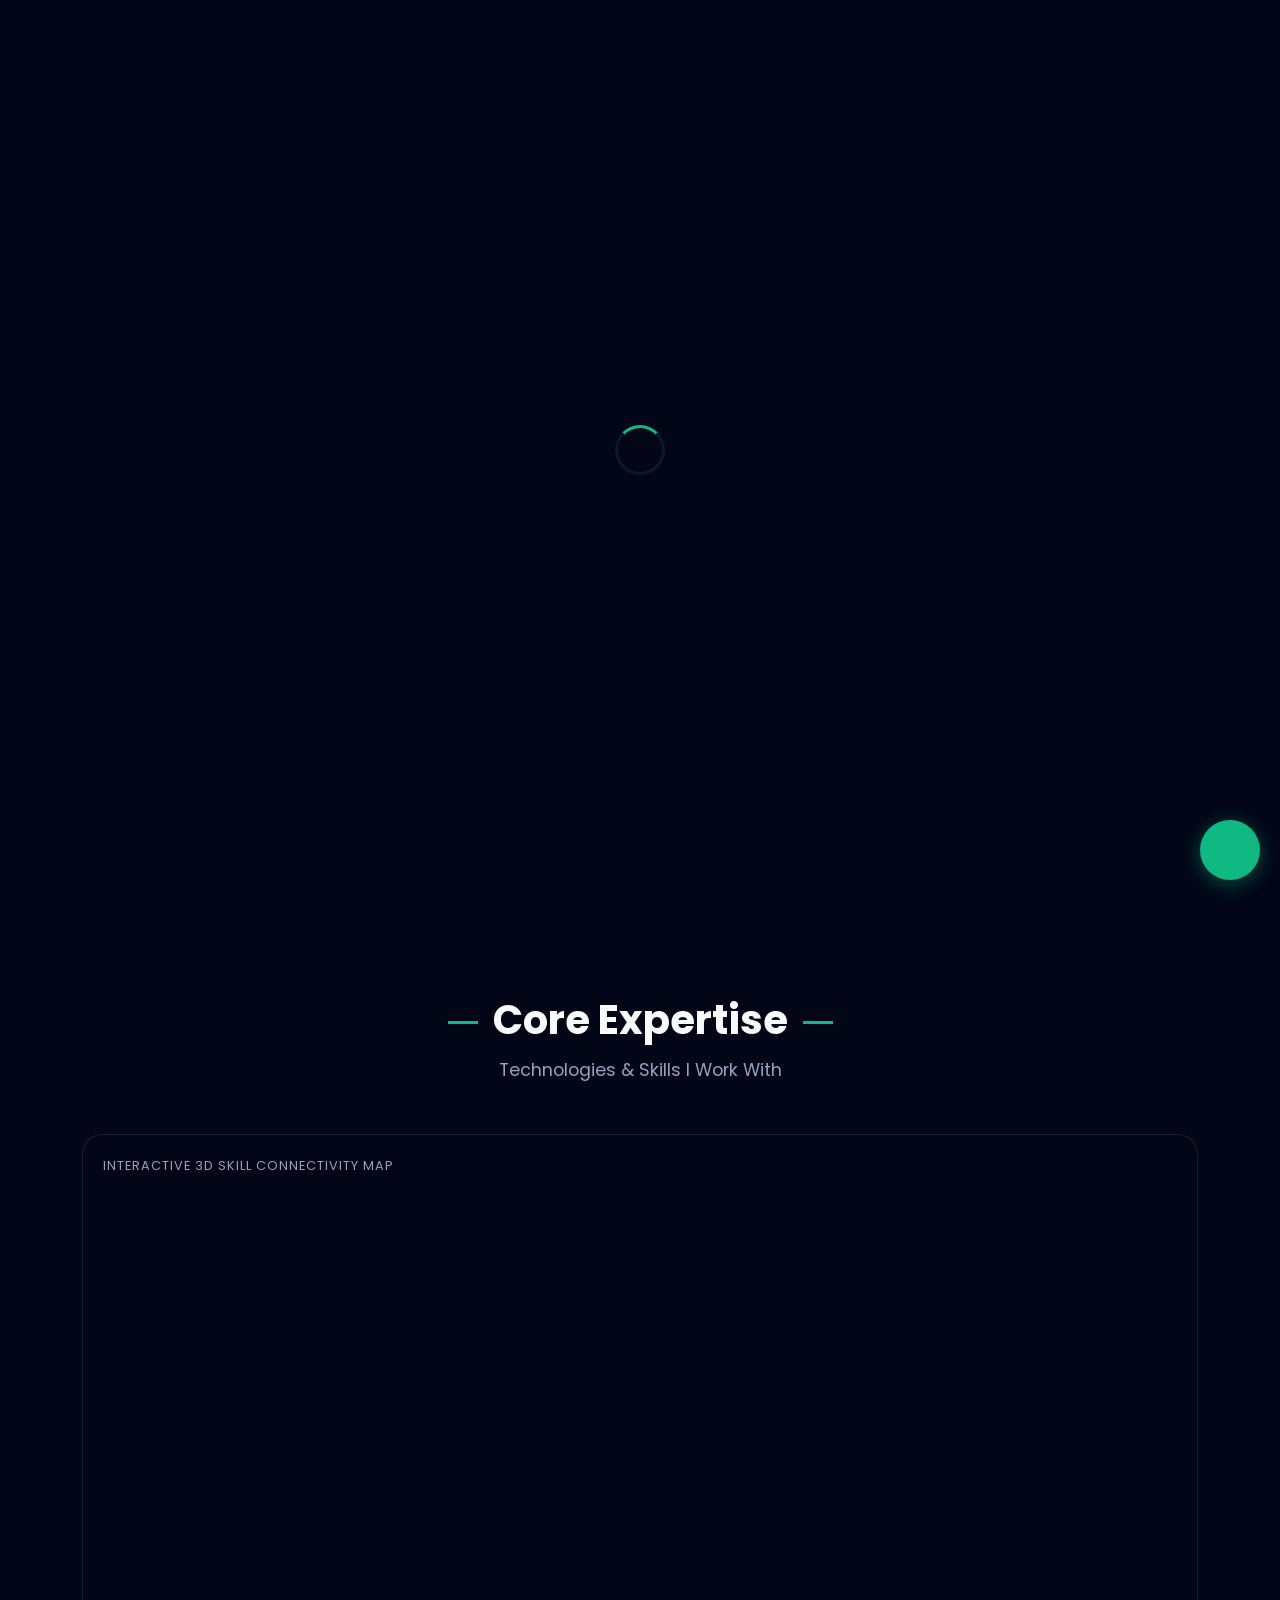
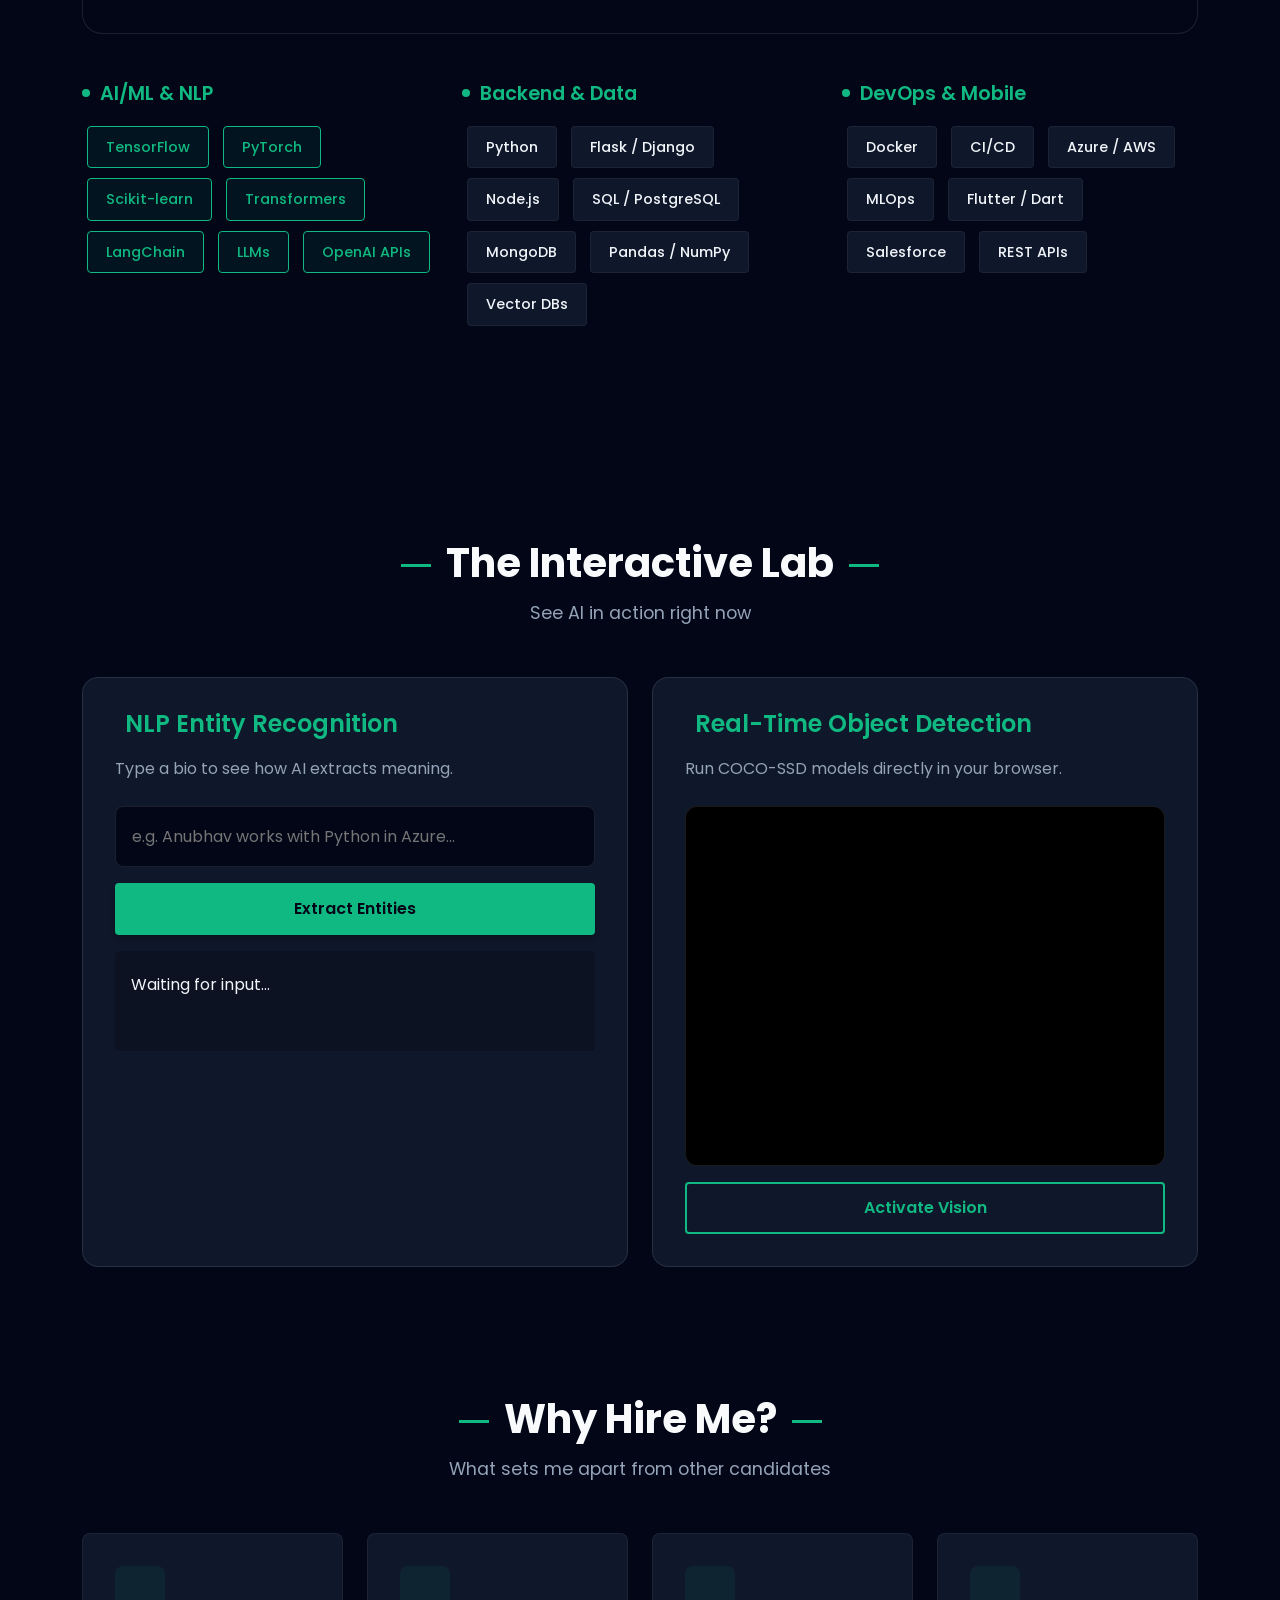
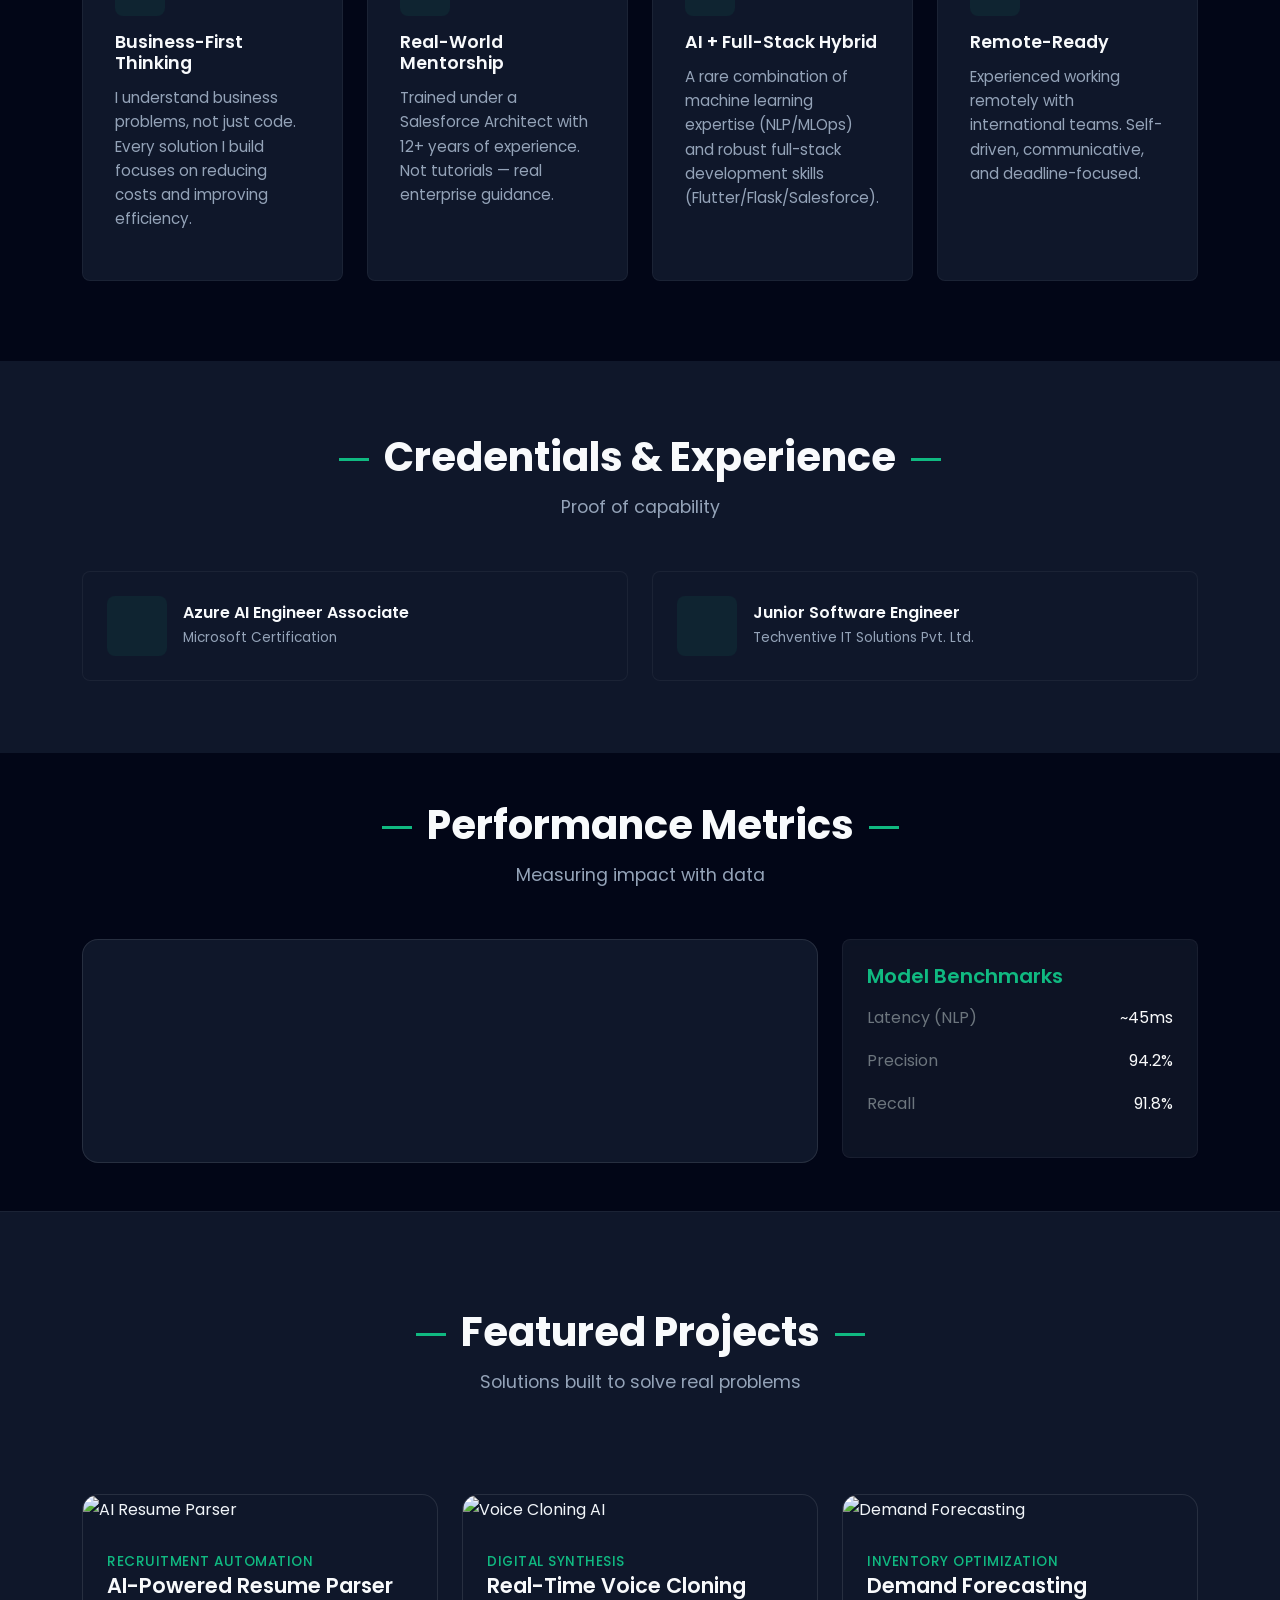
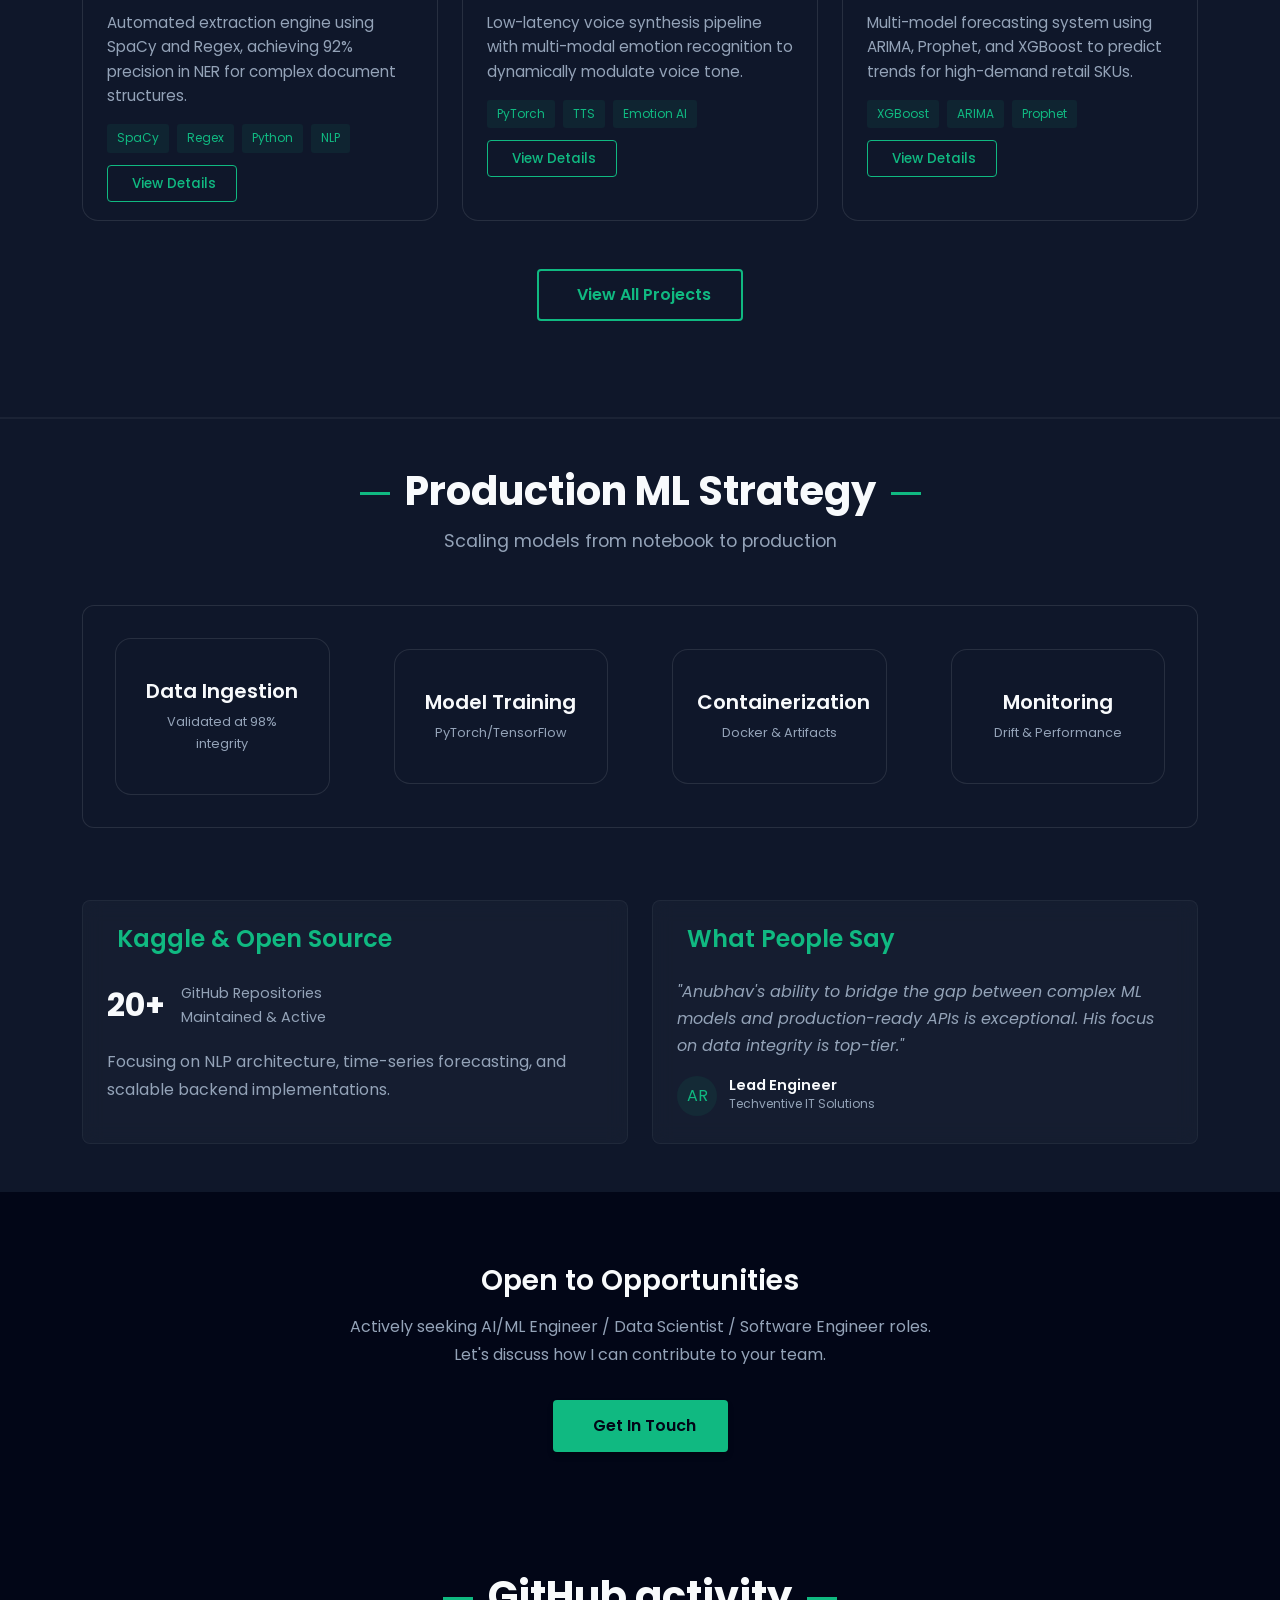
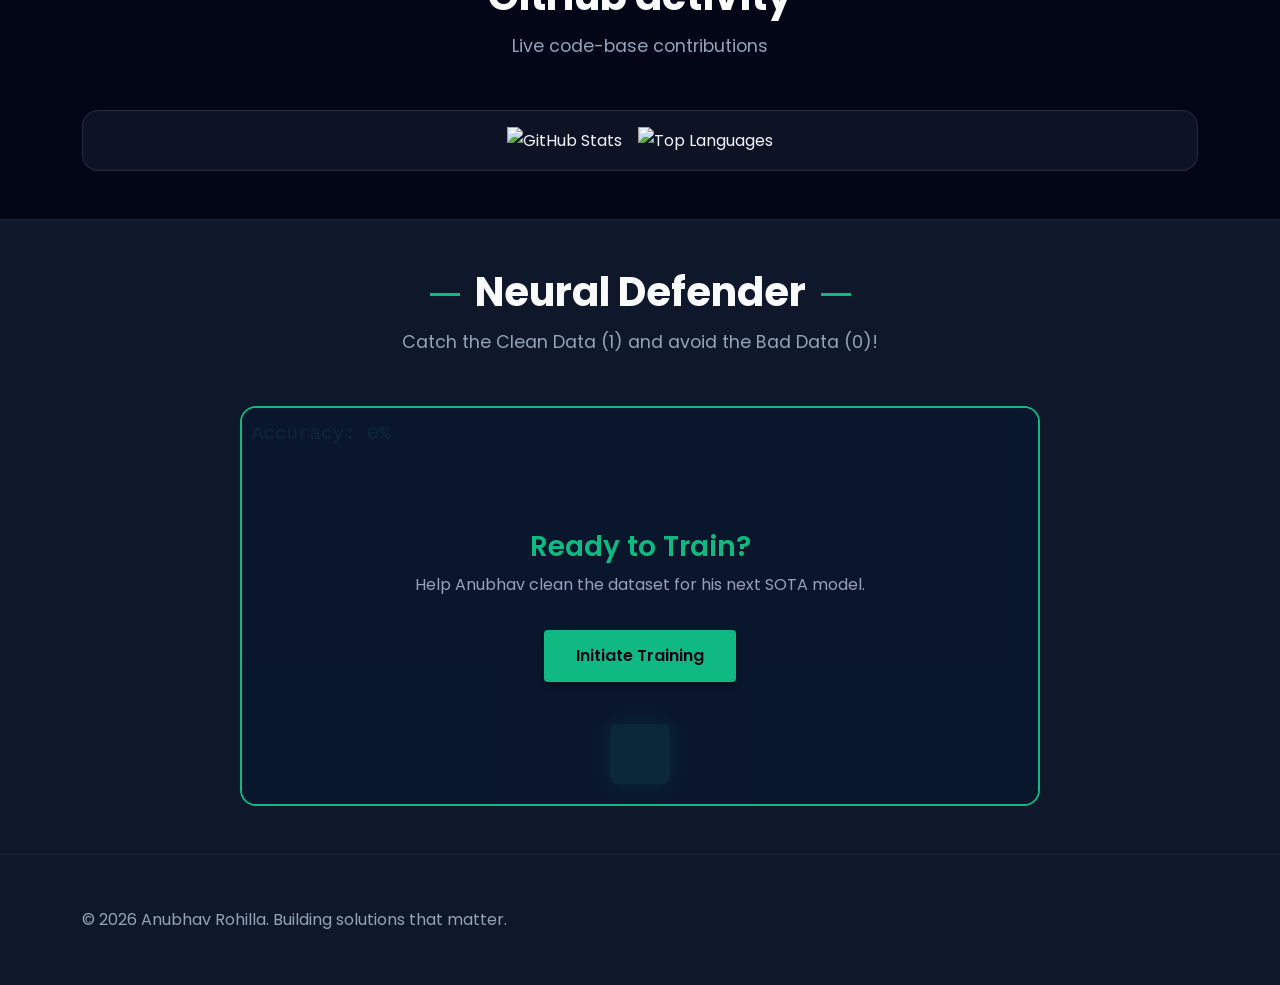
==== index.html @ 101f80b8 "Web updated" ====
<!DOCTYPE html>
<html lang="en">

<head>
    <!-- Google tag (gtag.js) -->
    <script async src="https://www.googletagmanager.com/gtag/js?id=G-VBQXHP5R5K"></script>
    <script>
        window.dataLayer = window.dataLayer || [];
        function gtag() { dataLayer.push(arguments); }
        gtag('js', new Date());
        gtag('config', 'G-VBQXHP5R5K');
    </script>
    <meta charset="UTF-8">
    <meta name="viewport" content="width=device-width, initial-scale=1.0">
    <title>Anubhav Rohilla | AI/ML Engineer | Data Scientist | Software Engineer</title>
    <meta name="description"
        content="Anubhav Rohilla - AI/ML Engineer with strong full-stack expertise across machine learning production (NLP/MLOps), Flutter mobile development, and Salesforce CRM integration.">
    <link rel="canonical" href="https://anubhav-rohilla.github.io/index.html" />
    <link href="https://cdn.jsdelivr.net/npm/bootstrap@5.3.0/dist/css/bootstrap.min.css" rel="stylesheet">
    <link href="https://fonts.googleapis.com/css2?family=Poppins:wght@300;400;500;600;700;800&display=swap"
        rel="stylesheet">
    <link href="https://unpkg.com/aos@2.3.1/dist/aos.css" rel="stylesheet">
    <link href="assets/css/style.css" rel="stylesheet">
    <link href="assets/css/extra.css" rel="stylesheet">
    <link href="assets/css/chatbot.css" rel="stylesheet">
    <!-- Advanced Feature Libraries -->
    <script src="https://cdn.jsdelivr.net/npm/@tensorflow/tfjs"></script>
    <script src="https://cdn.jsdelivr.net/npm/@tensorflow-models/coco-ssd"></script>
    <script src="https://cdnjs.cloudflare.com/ajax/libs/three.js/r128/three.min.js"></script>
    <script src="https://cdn.jsdelivr.net/npm/chart.js"></script>
    <script src="https://cdn.jsdelivr.net/npm/feather-icons/dist/feather.min.js"></script>
</head>

<body>
    <!-- Loading Screen -->
    <div class="loading-overlay" id="loadingOverlay">
        <div class="loader"></div>
    </div>

    <!-- Navigation -->
    <nav class="navbar navbar-expand-lg fixed-top" id="navbar">
        <div class="container">
            <a class="navbar-brand" href="#" data-aos="fade-right">Anubhav Rohilla</a>
            <button class="navbar-toggler border-0" type="button" data-bs-toggle="collapse" data-bs-target="#navbarNav">
                <i data-feather="menu" style="color: #64ffda;"></i>
            </button>
            <div class="collapse navbar-collapse" id="navbarNav">
                <ul class="navbar-nav ms-auto" data-aos="fade-left">
                    <li class="nav-item"><a class="nav-link active" href="index.html">Home</a></li>
                    <li class="nav-item"><a class="nav-link" href="about.html">About</a></li>
                    <li class="nav-item"><a class="nav-link" href="projects.html">Projects</a></li>
                    <li class="nav-item"><a class="nav-link" href="resume.html">Resume</a></li>
                    <li class="nav-item"><a class="nav-link" href="contact.html">Contact</a></li>
                    <li class="nav-item">
                        <button id="theme-toggle" class="theme-toggle" title="Toggle Light/Dark Mode">
                            <i data-feather="sun"></i>
                        </button>
                    </li>
                </ul>
            </div>
        </div>
    </nav>

    <!-- Hero Section -->
    <section class="hero">
        <div class="container hero-content">
            <div class="row align-items-center">
                <div class="col-lg-7 order-2 order-lg-1" data-aos="fade-right" data-aos-duration="800">
                    <span class="hero-tagline">AI/ML Engineer | Data Scientist | Software Engineer</span>

                    <h1 class="hero-title">
                        Building <span class="highlight">Artificial Intelligence</span><br>
                        & Intelligent Systems
                    </h1>

                    <div class="typewriter-container">
                        <div class="typewriter" id="typewriter"></div>
                    </div>

                    <p class="hero-subtitle">
                        I build scalable, production-ready AI solutions and robust backend APIs, bridging the gap
                        between machine learning models and real-world applications.
                    </p>

                    <div class="hero-credibility">
                        <i data-feather="award" style="width: 16px; height: 16px; margin-right: 8px;"></i>
                        AI/ML Engineer @ <strong>Techventive IT Solutions</strong>
                    </div>

                    <div class="d-flex flex-column flex-sm-row gap-3">
                        <a href="projects.html" class="btn btn-cyber">
                            <i data-feather="folder" class="me-2" style="width: 18px; height: 18px;"></i>View Projects
                        </a>
                        <a href="resume.html" class="btn btn-outline-cyber">
                            <i data-feather="download" class="me-2" style="width: 18px; height: 18px;"></i>Download
                            Resume
                        </a>
                    </div>
                </div>

                <div class="col-lg-5 order-1 order-lg-2 text-center mb-5 mb-lg-0" data-aos="fade-left"
                    data-aos-duration="800" data-aos-delay="100">
                    <div class="profile-container"
                        style="display: flex; align-items: center; justify-content: center; min-height: 300px;">
                        <div class="profile-glow"></div>
                        <i data-feather="cpu"
                            style="width: 120px; height: 120px; color: var(--accent); position: relative; z-index: 2;"></i>
                    </div>
                </div>
            </div>
        </div>

        <div class="scroll-indicator" data-aos="fade-up" data-aos-delay="1000">
            <span class="scroll-text">Scroll</span>
            <i data-feather="chevron-down"></i>
        </div>
    </section>

    <!-- Skills Section -->
    <section class="py-5 position-relative" style="background: var(--primary);">
        <div class="container py-5">
            <h2 class="section-title" data-aos="fade-up">Core Expertise</h2>
            <p class="section-subtitle" data-aos="fade-up" data-aos-delay="100">Technologies & Skills I Work With</p>

            <div id="skills-graph-container" class="skills-graph-container" data-aos="zoom-in">
                <!-- 3D Graph will render here -->
                <div class="graph-overlay">
                    <span>Interactive 3D Skill Connectivity Map</span>
                </div>
            </div>

            <div class="row" data-aos="fade-up" data-aos-delay="200">
                <!-- AI/ML & NLP - FIRST -->
                <div class="col-lg-4 mb-4">
                    <div class="skills-category">
                        <h4 class="skills-category-title">AI/ML & NLP</h4>
                        <div>
                            <span class="skill-tag primary">TensorFlow</span>
                            <span class="skill-tag primary">PyTorch</span>
                            <span class="skill-tag primary">Scikit-learn</span>
                            <span class="skill-tag primary">Transformers</span>
                            <span class="skill-tag primary">LangChain</span>
                            <span class="skill-tag primary">LLMs</span>
                            <span class="skill-tag primary">OpenAI APIs</span>
                        </div>
                    </div>
                </div>

                <!-- Programming & Backend - SECOND -->
                <div class="col-lg-4 mb-4">
                    <div class="skills-category">
                        <h4 class="skills-category-title">Backend & Data</h4>
                        <div>
                            <span class="skill-tag">Python</span>
                            <span class="skill-tag">Flask / Django</span>
                            <span class="skill-tag">Node.js</span>
                            <span class="skill-tag">SQL / PostgreSQL</span>
                            <span class="skill-tag">MongoDB</span>
                            <span class="skill-tag">Pandas / NumPy</span>
                            <span class="skill-tag">Vector DBs</span>
                        </div>
                    </div>
                </div>

                <!-- DevOps & Mobile - THIRD -->
                <div class="col-lg-4 mb-4">
                    <div class="skills-category">
                        <h4 class="skills-category-title">DevOps & Mobile</h4>
                        <div>
                            <span class="skill-tag">Docker</span>
                            <span class="skill-tag">CI/CD</span>
                            <span class="skill-tag">Azure / AWS</span>
                            <span class="skill-tag">MLOps</span>
                            <span class="skill-tag">Flutter / Dart</span>
                            <span class="skill-tag">Salesforce</span>
                            <span class="skill-tag">REST APIs</span>
                        </div>
                    </div>
                </div>
            </div>
        </div>
    </section>

    <!-- Interactive AI Lab Demo Section -->
    <section class="py-5" style="background: var(--primary);">
        <div class="container">
            <h2 class="section-title" data-aos="fade-up">The Interactive Lab</h2>
            <p class="section-subtitle" data-aos="fade-up" data-aos-delay="100">See AI in action right now</p>

            <div class="row g-4 justify-content-center">
                <!-- NLP Demo -->
                <div class="col-lg-6" data-aos="fade-right">
                    <div class="lab-card h-100">
                        <h4 style="color: var(--accent); margin-bottom: 1rem;"><i data-feather="message-square"
                                style="margin-right: 10px;"></i>NLP Entity Recognition</h4>
                        <p style="color: var(--text-secondary); margin-bottom: 1.5rem;">
                            Type a bio to see how AI extracts meaning.
                        </p>
                        <input type="text" id="ner-input" class="ner-demo-input"
                            placeholder="e.g. Anubhav works with Python in Azure...">
                        <button id="ner-btn" class="btn btn-cyber w-100 mb-3">Extract Entities</button>
                        <div id="ner-result" class="ner-result">Waiting for input...</div>
                    </div>
                </div>

                <!-- Vision Demo -->
                <div class="col-lg-6" data-aos="fade-left">
                    <div class="lab-card h-100">
                        <h4 style="color: var(--accent); margin-bottom: 1rem;"><i data-feather="eye"
                                style="margin-right: 10px;"></i>Real-Time Object Detection</h4>
                        <p style="color: var(--text-secondary); margin-bottom: 1.5rem;">
                            Run COCO-SSD models directly in your browser.
                        </p>
                        <div class="vision-container">
                            <video id="webcam" autoplay muted playsinline></video>
                            <canvas id="vision-canvas"></canvas>
                        </div>
                        <button id="vision-btn" class="btn btn-outline-cyber w-100 mt-3">Activate Vision</button>
                    </div>
                </div>
            </div>
        </div>
    </section>

    <!-- Why Hire Me Section -->
    <section class="why-hire-section">
        <div class="container">
            <h2 class="section-title" data-aos="fade-up">Why Hire Me?</h2>
            <p class="section-subtitle" data-aos="fade-up" data-aos-delay="100">What sets me apart from other candidates
            </p>

            <div class="row g-4" data-aos="fade-up" data-aos-delay="200">
                <div class="col-md-6 col-lg-3">
                    <div class="why-hire-card">
                        <div class="why-hire-icon">
                            <i data-feather="briefcase"></i>
                        </div>
                        <h5 class="why-hire-title">Business-First Thinking</h5>
                        <p class="why-hire-text">I understand business problems, not just code. Every solution I build
                            focuses on reducing costs and improving efficiency.</p>
                    </div>
                </div>

                <div class="col-md-6 col-lg-3">
                    <div class="why-hire-card">
                        <div class="why-hire-icon">
                            <i data-feather="users"></i>
                        </div>
                        <h5 class="why-hire-title">Real-World Mentorship</h5>
                        <p class="why-hire-text">Trained under a Salesforce Architect with 12+ years of experience. Not
                            tutorials — real enterprise guidance.</p>
                    </div>
                </div>

                <div class="col-md-6 col-lg-3">
                    <div class="why-hire-card">
                        <div class="why-hire-icon">
                            <i data-feather="cpu"></i>
                        </div>
                        <h5 class="why-hire-title">AI + Full-Stack Hybrid</h5>
                        <p class="why-hire-text">A rare combination of machine learning expertise (NLP/MLOps) and robust
                            full-stack development skills (Flutter/Flask/Salesforce).</p>
                    </div>
                </div>

                <div class="col-md-6 col-lg-3">
                    <div class="why-hire-card">
                        <div class="why-hire-icon">
                            <i data-feather="home"></i>
                        </div>
                        <h5 class="why-hire-title">Remote-Ready</h5>
                        <p class="why-hire-text">Experienced working remotely with international teams. Self-driven,
                            communicative, and deadline-focused.</p>
                    </div>
                </div>
            </div>
        </div>
    </section>

    <!-- Certifications & Experience -->
    <section class="py-5" style="background: var(--secondary);">
        <div class="container py-4">
            <h2 class="section-title" data-aos="fade-up">Credentials & Experience</h2>
            <p class="section-subtitle" data-aos="fade-up" data-aos-delay="100">Proof of capability</p>

            <div class="row g-4" data-aos="fade-up" data-aos-delay="200">
                <div class="col-md-6">
                    <div class="cert-badge">
                        <div class="cert-icon">
                            <i data-feather="award"></i>
                        </div>
                        <div class="cert-info">
                            <h5>Azure AI Engineer Associate</h5>
                            <p>Microsoft Certification</p>
                        </div>
                    </div>
                </div>

                <div class="col-md-6">
                    <div class="cert-badge">
                        <div class="cert-icon">
                            <i data-feather="briefcase"></i>
                        </div>
                        <div class="cert-info">
                            <h5>Junior Software Engineer</h5>
                            <p>Techventive IT Solutions Pvt. Ltd.</p>
                        </div>
                    </div>
                </div>
            </div>
        </div>
    </section>

    <!-- Data Storytelling Dashboard -->
    <section class="py-5" style="background: var(--primary);">
        <div class="container">
            <h2 class="section-title" data-aos="fade-up">Performance Metrics</h2>
            <p class="section-subtitle" data-aos="fade-up" data-aos-delay="100">Measuring impact with data</p>

            <div class="row g-4">
                <div class="col-lg-8" data-aos="fade-right">
                    <div class="lab-card">
                        <canvas id="metricsChart"></canvas>
                    </div>
                </div>
                <div class="col-lg-4" data-aos="fade-left">
                    <div class="glass-panel p-4">
                        <h5 class="text-accent mb-3">Model Benchmarks</h5>
                        <ul class="list-unstyled">
                            <li class="mb-3 d-flex justify-content-between">
                                <span class="text-secondary">Latency (NLP)</span>
                                <span class="text-light">~45ms</span>
                            </li>
                            <li class="mb-3 d-flex justify-content-between">
                                <span class="text-secondary">Precision</span>
                                <span class="text-light">94.2%</span>
                            </li>
                            <li class="mb-3 d-flex justify-content-between">
                                <span class="text-secondary">Recall</span>
                                <span class="text-light">91.8%</span>
                            </li>
                        </ul>
                    </div>
                </div>
            </div>
        </div>
    </section>

    <!-- Featured Projects Section -->
    <section class="projects-section py-5">
        <div class="container py-5">
            <div class="row mb-5">
                <div class="col-12">
                    <h2 class="section-title" data-aos="fade-up">Featured Projects</h2>
                    <p class="section-subtitle" data-aos="fade-up" data-aos-delay="100">Solutions built to solve real
                        problems</p>
                </div>
            </div>

            <div class="row g-4">
                <div class="col-lg-4 col-md-6" data-aos="fade-up" data-aos-delay="200">
                    <div class="project-card">
                        <img src="assets/images/resume_parser.jpg" class="project-image" alt="AI Resume Parser">
                        <div class="project-content">
                            <span class="project-problem">Recruitment Automation</span>
                            <h5 class="project-title">AI-Powered Resume Parser</h5>
                            <p class="project-description">
                                Automated extraction engine using SpaCy and Regex, achieving 92% precision in NER for
                                complex document structures.
                            </p>
                            <div class="project-tech">
                                <span>SpaCy</span>
                                <span>Regex</span>
                                <span>Python</span>
                                <span>NLP</span>
                            </div>
                            <a href="projects.html" class="project-btn">
                                <i data-feather="arrow-right" class="me-1" style="width: 14px; height: 14px;"></i>View
                                Details
                            </a>
                        </div>
                    </div>
                </div>

                <div class="col-lg-4 col-md-6" data-aos="fade-up" data-aos-delay="300">
                    <div class="project-card">
                        <img src="assets/images/voice_cloning.jpg" class="project-image" alt="Voice Cloning AI">
                        <div class="project-content">
                            <span class="project-problem">Digital Synthesis</span>
                            <h5 class="project-title">Real-Time Voice Cloning</h5>
                            <p class="project-description">
                                Low-latency voice synthesis pipeline with multi-modal emotion recognition to dynamically
                                modulate voice tone.
                            </p>
                            <div class="project-tech">
                                <span>PyTorch</span>
                                <span>TTS</span>
                                <span>Emotion AI</span>
                            </div>
                            <a href="projects.html" class="project-btn">
                                <i data-feather="arrow-right" class="me-1" style="width: 14px; height: 14px;"></i>View
                                Details
                            </a>
                        </div>
                    </div>
                </div>

                <div class="col-lg-4 col-md-6" data-aos="fade-up" data-aos-delay="400">
                    <div class="project-card">
                        <img src="assets/images/forecasting.jpg" class="project-image" alt="Demand Forecasting">
                        <div class="project-content">
                            <span class="project-problem">Inventory Optimization</span>
                            <h5 class="project-title">Demand Forecasting</h5>
                            <p class="project-description">
                                Multi-model forecasting system using ARIMA, Prophet, and XGBoost to predict trends for
                                high-demand retail SKUs.
                            </p>
                            <div class="project-tech">
                                <span>XGBoost</span>
                                <span>ARIMA</span>
                                <span>Prophet</span>
                            </div>
                            <a href="projects.html" class="project-btn">
                                <i data-feather="arrow-right" class="me-1" style="width: 14px; height: 14px;"></i>View
                                Details
                            </a>
                        </div>
                    </div>
                </div>
            </div>

            <div class="text-center mt-5" data-aos="fade-up" data-aos-delay="500">
                <a href="projects.html" class="btn btn-outline-cyber">
                    <i data-feather="grid" class="me-2" style="width: 18px; height: 18px;"></i>View All Projects
                </a>
            </div>
        </div>
    </section>

    </section>

    <!-- MLOps Strategy Section -->
    <section class="py-5" style="background: var(--secondary); border-top: 1px solid var(--border-color);">
        <div class="container">
            <h2 class="section-title" data-aos="fade-up">Production ML Strategy</h2>
            <p class="section-subtitle" data-aos="fade-up" data-aos-delay="100">Scaling models from notebook to
                production</p>

            <div class="mlops-viz" data-aos="fade-up">
                <div class="mlops-pipeline">
                    <div class="pipeline-step">
                        <i data-feather="database"></i>
                        <h5>Data Ingestion</h5>
                        <p style="font-size: 0.8rem; color: var(--text-secondary);">Validated at 98% integrity</p>
                    </div>
                    <div class="pipeline-arrow"><i data-feather="chevrons-right"></i></div>
                    <div class="pipeline-step">
                        <i data-feather="cpu"></i>
                        <h5>Model Training</h5>
                        <p style="font-size: 0.8rem; color: var(--text-secondary);">PyTorch/TensorFlow</p>
                    </div>
                    <div class="pipeline-arrow"><i data-feather="chevrons-right"></i></div>
                    <div class="pipeline-step">
                        <i data-feather="package"></i>
                        <h5>Containerization</h5>
                        <p style="font-size: 0.8rem; color: var(--text-secondary);">Docker & Artifacts</p>
                    </div>
                    <div class="pipeline-arrow"><i data-feather="chevrons-right"></i></div>
                    <div class="pipeline-step">
                        <i data-feather="activity"></i>
                        <h5>Monitoring</h5>
                        <p style="font-size: 0.8rem; color: var(--text-secondary);">Drift & Performance</p>
                    </div>
                </div>
            </div>

            <!-- Kaggle & Achievement Integration -->
            <div class="row mt-5 g-4">
                <div class="col-md-6" data-aos="fade-right">
                    <div class="glass-panel p-4 h-100">
                        <h4 style="color: var(--accent); margin-bottom: 1.5rem;"><i data-feather="trending-up"
                                style="margin-right: 10px;"></i>Kaggle & Open Source</h4>
                        <div class="d-flex align-items-center mb-3">
                            <div style="font-size: 2rem; color: var(--light); font-weight: 700; margin-right: 1rem;">20+
                            </div>
                            <div style="font-size: 0.9rem; color: var(--text-secondary);">GitHub
                                Repositories<br>Maintained & Active</div>
                        </div>
                        <p style="color: var(--text-secondary);">Focusing on NLP architecture, time-series forecasting,
                            and scalable backend implementations.</p>
                    </div>
                </div>
                <div class="col-md-6" data-aos="fade-left">
                    <div class="glass-panel p-4 h-100">
                        <h4 style="color: var(--accent); margin-bottom: 1.5rem;"><i data-feather="smile"
                                style="margin-right: 10px;"></i>What People Say</h4>
                        <div class="testimonial-card">
                            <p style="font-style: italic; color: var(--text-secondary); margin-bottom: 1rem;">"Anubhav's
                                ability to bridge the gap between complex ML models and production-ready APIs is
                                exceptional. His focus on data integrity is top-tier."</p>
                            <div class="d-flex align-items-center">
                                <div
                                    style="width: 40px; height: 40px; background: var(--accent-soft); border-radius: 50%; display: flex; align-items: center; justify-content: center; margin-right: 0.75rem; color: var(--accent);">
                                    AR</div>
                                <div>
                                    <h6 style="margin: 0; font-size: 0.9rem;">Lead Engineer</h6>
                                    <p style="margin: 0; font-size: 0.75rem; color: var(--text-secondary);">Techventive
                                        IT Solutions</p>
                                </div>
                            </div>
                        </div>
                    </div>
                </div>
            </div>
        </div>
    </section>

    <!-- CTA Section -->
    <section class="py-5" style="background: var(--primary);">
        <div class="container py-4 text-center" data-aos="fade-up">
            <h3 style="color: var(--light); margin-bottom: 1rem;">Open to Opportunities</h3>
            <p style="color: var(--text-secondary); max-width: 600px; margin: 0 auto 2rem;">
                Actively seeking AI/ML Engineer / Data Scientist / Software Engineer roles.
                Let's discuss how I can contribute to your team.
            </p>
            <a href="contact.html" class="btn btn-cyber">
                <i data-feather="mail" class="me-2" style="width: 18px; height: 18px;"></i>Get In Touch
            </a>
        </div>
    </section>

    <!-- GitHub Activity Section -->
    <section class="py-5" style="background: var(--primary);">
        <div class="container">
            <h2 class="section-title" data-aos="fade-up">GitHub activity</h2>
            <p class="section-subtitle" data-aos="fade-up" data-aos-delay="100">Live code-base contributions</p>

            <div class="github-stats-container" data-aos="zoom-in">
                <img src="https://github-readme-stats.vercel.app/api?username=Anubhav-Rohilla&show_icons=true&theme=tokyonight&hide_border=true&bg_color=0a192f&title_color=64ffda&text_color=8892b0&icon_color=64ffda"
                    alt="GitHub Stats">
                <img src="https://github-readme-stats.vercel.app/api/top-langs/?username=Anubhav-Rohilla&layout=compact&theme=tokyonight&hide_border=true&bg_color=0a192f&title_color=64ffda&text_color=8892b0"
                    alt="Top Languages">
            </div>
        </div>
    </section>

    <!-- Interactive Game Section -->
    <section class="py-5" style="background: var(--secondary); border-top: 1px solid var(--border-color);">
        <div class="container">
            <h2 class="section-title" data-aos="fade-up">Neural Defender</h2>
            <p class="section-subtitle" data-aos="fade-up" data-aos-delay="100">Catch the Clean Data (1) and avoid the
                Bad Data (0)!</p>

            <div id="game-container" data-aos="flip-up">
                <div class="score-board" id="score">Accuracy: 0%</div>
                <div class="game-overlay" id="game-overlay">
                    <h3 style="color: var(--accent);">Ready to Train?</h3>
                    <p style="color: var(--text-secondary); margin-bottom: 2rem;">Help Anubhav clean the dataset for his
                        next SOTA model.</p>
                    <button id="start-game" class="btn btn-cyber">Initiate Training</button>
                </div>
            </div>
        </div>
    </section>

    <!-- Footer -->
    <footer class="footer">
        <div class="container">
            <div class="row align-items-center">
                <div class="col-md-6 text-center text-md-start mb-3 mb-md-0">
                    <p class="mb-0" style="color: var(--text-secondary);">
                        © 2026 Anubhav Rohilla. Building solutions that matter.
                    </p>
                </div>
                <div class="col-md-6 text-center text-md-end">
                    <div class="social-links">
                        <a href="https://github.com/Anubhav-Rohilla" target="_blank" aria-label="GitHub Profile">
                            <i data-feather="github"></i>
                        </a>
                        <a href="https://linkedin.com/in/anubhav-rohilla" target="_blank" aria-label="LinkedIn Profile">
                            <i data-feather="linkedin"></i>
                        </a>
                        <a href="mailto:kushrohilla10@gmail.com" aria-label="Email Anubhav Rohilla">
                            <i data-feather="mail"></i>
                        </a>
                    </div>
                </div>
            </div>
        </div>
    </footer>

    <!-- Engineer's Terminal -->
    <div id="terminal-toggle" class="terminal-toggle" title="Open Engineering Console">
        <i data-feather="terminal"></i>
    </div>

    <div id="terminal-container" class="terminal-container">
        <div class="terminal-header">
            <span>Anubhav_Terminal v1.0.4</span>
            <button id="terminal-close">&times;</button>
        </div>
        <div id="terminal-body" class="terminal-body">
            <div class="terminal-line">Welcome to the Secure Port Entry. Type 'help' for commands.</div>
        </div>
        <div class="terminal-input-area">
            <span class="prompt">guest@anubhav:~$</span>
            <input type="text" id="terminal-input" autofocus>
        </div>
    </div>

    <!-- Scripts -->
    <script src="https://cdn.jsdelivr.net/npm/bootstrap@5.3.0/dist/js/bootstrap.bundle.min.js"></script>
    <script src="https://unpkg.com/aos@2.3.1/dist/aos.js"></script>
    <script>
        // Feather Icons
        feather.replace();

        // Initialize AOS (scroll animations)
        AOS.init({
            once: true,
            duration: 600,
            easing: 'ease-out',
        });

        // Loading Screen Fade Out
        window.addEventListener("load", () => {
            document.getElementById("loadingOverlay").classList.add("fade-out");
        });

        // Navbar Scroll Effect
        window.addEventListener("scroll", () => {
            const navbar = document.getElementById("navbar");
            if (window.scrollY > 50) {
                navbar.classList.add("scrolled");
            } else {
                navbar.classList.remove("scrolled");
            }
        });

        // Typewriter Effect
        const typewriterTexts = [
            "AI/ML Engineer",
            "Data Scientist",
            "Software Engineer",
            "NLP Specialist",
            "MLOps Expert"
        ];

        let twIndex = 0;
        let charIndex = 0;
        let currentText = "";
        const typewriterElement = document.getElementById("typewriter");

        function typeWriter() {
            if (charIndex < typewriterTexts[twIndex].length) {
                currentText += typewriterTexts[twIndex].charAt(charIndex);
                typewriterElement.textContent = currentText;
                charIndex++;
                setTimeout(typeWriter, 70);
            } else {
                setTimeout(() => {
                    eraseText();
                }, 2000);
            }
        }

        function eraseText() {
            if (charIndex > 0) {
                currentText = currentText.substring(0, charIndex - 1);
                typewriterElement.textContent = currentText;
                charIndex--;
                setTimeout(eraseText, 35);
            } else {
                twIndex = (twIndex + 1) % typewriterTexts.length;
                setTimeout(typeWriter, 400);
            }
        }

        typeWriter();
    </script>
    <script src="assets/js/main.js"></script>
    <script src="assets/js/features.js"></script>
    <script src="assets/js/chatbot.js"></script>
</body>

</html>
---- assets/css/style.css ----
/* =====================================================
   PROFESSIONAL PORTFOLIO THEME
   Deep Blue / White / Teal - Modern Enterprise Design
   ===================================================== */

:root {
    /* Ultra-Dark Modern Palette */
    --primary: #020617;
    /* Slate 950 - Deepest black-blue */
    --secondary: #0f172a;
    /* Slate 900 - Darker navy */
    --accent: #10b981;
    /* Emerald 500 - Vibrant modern green */
    --accent-glow: rgba(16, 185, 129, 0.4);
    --accent-soft: rgba(16, 185, 129, 0.08);
    --light: #f8fafc;
    /* Slate 50 - Crisp white */
    --text-primary: #f1f5f9;
    /* Slate 100 - Nearly white */
    --text-secondary: #94a3b8;
    /* Slate 400 - Muted grey-blue */
    --white: #ffffff;

    /* Borders & Glassmorphism */
    --border-color: rgba(255, 255, 255, 0.05);
    --card-bg: rgba(30, 41, 59, 0.4);
    /* Slate 800 with opacity */
    --glass-bg: rgba(2, 6, 23, 0.8);
    --glass-border: rgba(255, 255, 255, 0.1);

    /* Shadows */
    --shadow-sm: 0 4px 6px -1px rgba(0, 0, 0, 0.3);
    --shadow-md: 0 10px 15px -3px rgba(0, 0, 0, 0.5);
    --shadow-lg: 0 25px 50px -12px rgba(0, 0, 0, 0.7);
    --shadow-accent: 0 0 20px rgba(16, 185, 129, 0.2);
}

/* =====================================================
   BASE STYLES
   ===================================================== */

* {
    box-sizing: border-box;
}

body {
    background-color: var(--primary);
    color: var(--text-primary);
    font-family: 'Poppins', sans-serif;
    overflow-x: hidden;
    line-height: 1.7;
}

h1,
h2,
h3,
h4,
h5,
h6 {
    color: var(--light);
    font-weight: 600;
}

a {
    color: var(--accent);
    text-decoration: none;
    transition: color 0.3s ease;
}

a:hover {
    color: var(--white);
}

/* =====================================================
   CUSTOM SCROLLBAR
   ===================================================== */

::-webkit-scrollbar {
    width: 8px;
}

::-webkit-scrollbar-track {
    background: var(--primary);
}

::-webkit-scrollbar-thumb {
    background: var(--accent);
    border-radius: 4px;
}

::-webkit-scrollbar-thumb:hover {
    background: var(--light);
}

/* =====================================================
   NAVIGATION
   ===================================================== */

.navbar {
    backdrop-filter: blur(20px);
    -webkit-backdrop-filter: blur(20px);
    background: var(--glass-bg);
    border-bottom: 1px solid var(--glass-border);
    transition: all 0.4s cubic-bezier(0.4, 0, 0.2, 1);
    padding: 1.25rem 0;
}

.navbar.scrolled {
    background: rgba(2, 6, 23, 0.95);
    padding: 0.75rem 0;
    box-shadow: var(--shadow-md);
}

.navbar-brand {
    font-weight: 700;
    font-size: 1.5rem;
    color: var(--accent) !important;
    transition: all 0.3s ease;
}

.navbar-brand:hover {
    color: var(--white) !important;
}

.navbar-nav .nav-link {
    color: var(--text-secondary) !important;
    font-weight: 500;
    margin: 0 8px;
    position: relative;
    transition: all 0.3s ease;
    font-size: 0.9rem;
    letter-spacing: 0.5px;
}

.navbar-nav .nav-link:hover,
.navbar-nav .nav-link.active {
    color: var(--accent) !important;
}

.navbar-nav .nav-link::after {
    content: '';
    position: absolute;
    bottom: -2px;
    left: 0;
    width: 0;
    height: 2px;
    background: var(--accent);
    transition: width 0.3s ease;
}

.navbar-nav .nav-link:hover::after,
.navbar-nav .nav-link.active::after {
    width: 100%;
}

.navbar-toggler {
    border: 1px solid var(--accent) !important;
    padding: 0.5rem;
}

.navbar-toggler svg {
    color: var(--accent) !important;
}

/* =====================================================
   HERO SECTION
   ===================================================== */

.hero {
    min-height: 100vh;
    display: flex;
    align-items: center;
    position: relative;
    padding-top: 80px;
}

.hero-content {
    z-index: 2;
    padding: 2rem 0;
}

.hero-tagline {
    color: var(--accent);
    font-size: 1rem;
    font-weight: 500;
    letter-spacing: 1px;
    margin-bottom: 1rem;
    display: block;
}

.hero-title {
    font-size: clamp(2.5rem, 6vw, 4rem);
    font-weight: 700;
    line-height: 1.15;
    margin-bottom: 1.5rem;
    color: var(--light);
}

.hero-title .highlight {
    color: var(--accent);
}

.typewriter-container {
    height: 50px;
    display: flex;
    align-items: center;
    margin-bottom: 1.5rem;
}

.typewriter {
    font-size: clamp(1.1rem, 3vw, 1.4rem);
    font-weight: 500;
    color: var(--text-secondary);
    border-right: 2px solid var(--accent);
    padding-right: 5px;
    animation: blink 1s infinite;
}

@keyframes blink {

    0%,
    50% {
        border-color: var(--accent);
    }

    51%,
    100% {
        border-color: transparent;
    }
}

.hero-subtitle {
    font-size: 1.1rem;
    color: var(--text-secondary);
    line-height: 1.8;
    margin-bottom: 1.5rem;
    max-width: 550px;
}

.hero-credibility {
    font-size: 0.95rem;
    color: var(--text-secondary);
    margin-bottom: 2rem;
    padding: 0.75rem 1rem;
    background: var(--accent-soft);
    border-left: 3px solid var(--accent);
    border-radius: 0 4px 4px 0;
    display: inline-block;
}

.hero-credibility strong {
    color: var(--accent);
}

/* =====================================================
   PROFILE IMAGE
   ===================================================== */

.profile-container {
    position: relative;
    display: inline-block;
}

.profile-img {
    width: clamp(220px, 28vw, 320px);
    height: clamp(220px, 28vw, 320px);
    object-fit: cover;
    border-radius: 50%;
    border: 3px solid var(--accent);
    box-shadow: var(--shadow-accent), var(--shadow-lg);
    transition: all 0.4s ease;
}

.profile-img:hover {
    transform: scale(1.02);
    box-shadow: 0 0 40px rgba(100, 255, 218, 0.3);
}

.profile-glow {
    position: absolute;
    top: -15px;
    left: -15px;
    right: -15px;
    bottom: -15px;
    background: var(--accent);
    border-radius: 50%;
    filter: blur(40px);
    opacity: 0.15;
    z-index: -1;
}

/* =====================================================
   BUTTONS
   ===================================================== */

.btn-primary-custom {
    background: var(--accent);
    border: none;
    color: var(--primary);
    font-weight: 600;
    padding: 14px 32px;
    border-radius: 4px;
    transition: all 0.3s ease;
    box-shadow: var(--shadow-sm);
}

.btn-primary-custom:hover {
    background: var(--white);
    color: var(--primary);
    transform: translateY(-2px);
    box-shadow: var(--shadow-md);
}

.btn-outline-custom {
    background: transparent;
    border: 2px solid var(--accent);
    color: var(--accent);
    font-weight: 600;
    padding: 12px 30px;
    border-radius: 4px;
    transition: all 0.3s ease;
}

.btn-outline-custom:hover {
    background: var(--accent-soft);
    color: var(--accent);
    transform: translateY(-2px);
}

/* Legacy button classes for compatibility */
.btn-cyber {
    background: var(--accent);
    border: none;
    color: var(--primary);
    font-weight: 600;
    padding: 14px 32px;
    border-radius: 4px;
    transition: all 0.3s ease;
    box-shadow: var(--shadow-sm);
}

.btn-cyber:hover {
    background: var(--white);
    color: var(--primary);
    transform: translateY(-2px);
    box-shadow: var(--shadow-md);
}

.btn-outline-cyber {
    background: transparent;
    border: 2px solid var(--accent);
    color: var(--accent);
    font-weight: 600;
    padding: 12px 30px;
    border-radius: 4px;
    transition: all 0.3s ease;
}

.btn-outline-cyber:hover {
    background: var(--accent-soft);
    color: var(--accent);
    transform: translateY(-2px);
}

/* =====================================================
   SECTION STYLES
   ===================================================== */

.section-title {
    font-size: clamp(1.8rem, 4vw, 2.5rem);
    font-weight: 700;
    text-align: center;
    margin-bottom: 0.75rem;
    color: var(--light);
}

.section-title::before {
    content: '';
    display: inline-block;
    width: 30px;
    height: 3px;
    background: var(--accent);
    margin-right: 15px;
    vertical-align: middle;
}

.section-title::after {
    content: '';
    display: inline-block;
    width: 30px;
    height: 3px;
    background: var(--accent);
    margin-left: 15px;
    vertical-align: middle;
}

.section-subtitle {
    text-align: center;
    color: var(--text-secondary);
    font-size: 1.1rem;
    margin-bottom: 3rem;
}

/* =====================================================
   SKILLS SECTION
   ===================================================== */

.skills-category {
    margin-bottom: 2.5rem;
}

.skills-category-title {
    font-size: 1.2rem;
    font-weight: 600;
    color: var(--accent);
    margin-bottom: 1rem;
    display: flex;
    align-items: center;
    gap: 10px;
}

.skills-category-title::before {
    content: '';
    width: 8px;
    height: 8px;
    background: var(--accent);
    border-radius: 50%;
}

.skill-tag {
    display: inline-block;
    padding: 8px 18px;
    margin: 5px;
    background: var(--secondary);
    border: 1px solid var(--border-color);
    border-radius: 4px;
    color: var(--text-primary);
    font-size: 0.9rem;
    font-weight: 500;
    transition: all 0.3s ease;
}

.skill-tag:hover {
    border-color: var(--accent);
    color: var(--accent);
    transform: translateY(-2px);
    box-shadow: var(--shadow-sm);
}

.skill-tag.primary {
    background: var(--accent-soft);
    border-color: var(--accent);
    color: var(--accent);
}

/* =====================================================
   PROJECT CARDS
   ===================================================== */

.projects-section {
    background: var(--secondary);
    border-top: 1px solid var(--border-color);
    border-bottom: 1px solid var(--border-color);
}

.project-card {
    background: var(--secondary);
    border: 1px solid var(--glass-border);
    border-radius: 16px;
    padding: 0;
    transition: all 0.4s cubic-bezier(0.4, 0, 0.2, 1);
    overflow: hidden;
    height: 100%;
    position: relative;
}

.project-card:hover {
    transform: translateY(-12px);
    border-color: var(--accent);
    box-shadow: var(--shadow-accent);
}

.project-image {
    width: 100%;
    height: 200px;
    object-fit: cover;
    transition: all 0.3s ease;
}

.project-card:hover .project-image {
    transform: scale(1.03);
}

.project-content {
    padding: 1.5rem;
}

.project-problem {
    font-size: 0.85rem;
    color: var(--accent);
    font-weight: 500;
    margin-bottom: 0.5rem;
    text-transform: uppercase;
    letter-spacing: 0.5px;
}

.project-title {
    font-size: 1.3rem;
    font-weight: 600;
    margin-bottom: 0.75rem;
    color: var(--light);
}

.project-description {
    color: var(--text-secondary);
    margin-bottom: 1rem;
    line-height: 1.6;
    font-size: 0.95rem;
}

.project-tech {
    display: flex;
    flex-wrap: wrap;
    gap: 8px;
    margin-bottom: 1rem;
}

.project-tech span {
    font-size: 0.75rem;
    color: var(--accent);
    background: var(--accent-soft);
    padding: 4px 10px;
    border-radius: 3px;
}

.project-btn {
    background: transparent;
    border: 1px solid var(--accent);
    color: var(--accent);
    padding: 8px 20px;
    border-radius: 4px;
    font-weight: 500;
    font-size: 0.85rem;
    transition: all 0.3s ease;
}

.project-btn:hover {
    background: var(--accent);
    color: var(--primary);
}

/* =====================================================
   WHY HIRE ME SECTION
   ===================================================== */

.why-hire-section {
    background: var(--primary);
    padding: 5rem 0;
}

.why-hire-card {
    background: var(--secondary);
    border: 1px solid var(--border-color);
    border-radius: 8px;
    padding: 2rem;
    height: 100%;
    transition: all 0.3s ease;
}

.why-hire-card:hover {
    border-color: var(--accent);
    transform: translateY(-4px);
}

.why-hire-icon {
    width: 50px;
    height: 50px;
    background: var(--accent-soft);
    border-radius: 8px;
    display: flex;
    align-items: center;
    justify-content: center;
    margin-bottom: 1rem;
    color: var(--accent);
}

.why-hire-title {
    font-size: 1.1rem;
    font-weight: 600;
    color: var(--light);
    margin-bottom: 0.75rem;
}

.why-hire-text {
    color: var(--text-secondary);
    font-size: 0.95rem;
    line-height: 1.6;
}

/* =====================================================
   CERTIFICATIONS & EXPERIENCE
   ===================================================== */

.cert-badge {
    background: var(--secondary);
    border: 1px solid var(--border-color);
    border-radius: 8px;
    padding: 1.5rem;
    display: flex;
    align-items: center;
    gap: 1rem;
    transition: all 0.3s ease;
}

.cert-badge:hover {
    border-color: var(--accent);
}

.cert-icon {
    width: 60px;
    height: 60px;
    background: var(--accent-soft);
    border-radius: 8px;
    display: flex;
    align-items: center;
    justify-content: center;
    color: var(--accent);
    font-size: 1.5rem;
}

.cert-info h5 {
    color: var(--light);
    font-size: 1rem;
    font-weight: 600;
    margin-bottom: 0.25rem;
}

.cert-info p {
    color: var(--text-secondary);
    font-size: 0.85rem;
    margin: 0;
}

/* =====================================================
   FOOTER
   ===================================================== */

.footer {
    background: var(--secondary);
    border-top: 1px solid var(--border-color);
    padding: 3rem 0;
}

.social-links a {
    color: var(--text-secondary);
    font-size: 1.25rem;
    margin: 0 12px;
    transition: all 0.3s ease;
}

.social-links a:hover {
    color: var(--accent);
    transform: translateY(-3px);
}

/* =====================================================
   LOADING SCREEN
   ===================================================== */

.loading-overlay {
    position: fixed;
    top: 0;
    left: 0;
    width: 100%;
    height: 100%;
    background: var(--primary);
    display: flex;
    align-items: center;
    justify-content: center;
    z-index: 9999;
    transition: opacity 0.4s ease;
}

.loading-overlay.fade-out {
    opacity: 0;
    pointer-events: none;
}

.loader {
    width: 50px;
    height: 50px;
    border: 3px solid var(--secondary);
    border-top: 3px solid var(--accent);
    border-radius: 50%;
    animation: spin 1s linear infinite;
}

@keyframes spin {
    0% {
        transform: rotate(0deg);
    }

    100% {
        transform: rotate(360deg);
    }
}

/* =====================================================
   SCROLL INDICATOR
   ===================================================== */

.scroll-indicator {
    position: absolute;
    bottom: 30px;
    left: 50%;
    transform: translateX(-50%);
    display: flex;
    flex-direction: column;
    align-items: center;
    color: var(--text-secondary);
    animation: scrollBounce 2s ease-in-out infinite;
}

@keyframes scrollBounce {

    0%,
    100% {
        transform: translateX(-50%) translateY(0);
    }

    50% {
        transform: translateX(-50%) translateY(-8px);
    }
}

.scroll-indicator .scroll-text {
    font-size: 0.8rem;
    margin-bottom: 8px;
    text-transform: uppercase;
    letter-spacing: 2px;
}

/* =====================================================
   GLASS PANEL UTILITY
   ===================================================== */

.glass-panel {
    background: var(--card-bg);
    backdrop-filter: blur(10px);
    border: 1px solid var(--border-color);
    border-radius: 8px;
}

/* =====================================================
   RESPONSIVE DESIGN
   ===================================================== */

@media (max-width: 991px) {
    .hero {
        padding: 6rem 0 3rem;
    }

    .hero-content {
        text-align: center;
    }

    .hero-subtitle {
        margin-left: auto;
        margin-right: auto;
    }

    .hero-credibility {
        display: block;
        text-align: center;
    }

    .profile-img {
        margin-bottom: 2rem;
    }
}

@media (max-width: 768px) {
    .hero-title {
        font-size: 2rem;
    }

    .btn-cyber,
    .btn-outline-cyber {
        padding: 12px 24px;
        font-size: 0.9rem;
        width: 100%;
        margin-bottom: 1rem;
    }

    .section-title::before,
    .section-title::after {
        display: none;
    }

    .projects-section {
        padding: 3rem 0;
    }
}

/* =====================================================
   FORM STYLES (for Contact page)
   ===================================================== */

.form-control {
    background: var(--secondary);
    border: 1px solid var(--border-color);
    color: var(--text-primary);
    padding: 12px 16px;
    border-radius: 4px;
    transition: all 0.3s ease;
}

.form-control:focus {
    background: var(--secondary);
    border-color: var(--accent);
    color: var(--text-primary);
    box-shadow: 0 0 0 3px var(--accent-soft);
    outline: none;
}

.form-control::placeholder {
    color: var(--text-secondary);
}

/* =====================================================
   UTILITIES
   ===================================================== */

.text-accent {
    color: var(--accent) !important;
}

.bg-accent-soft {
    background: var(--accent-soft) !important;
}

.border-accent {
    border-color: var(--accent) !important;
}
---- assets/css/extra.css ----
/* Extra Features Styles for Anubhav Rohilla Portfolio */

/* Light Theme Variables */
body.light-theme {
    --primary: #f8f9fa;
    --secondary: #ffffff;
    --accent: #007bff;
    --accent-soft: rgba(0, 123, 255, 0.1);
    --light: #212529;
    --text-primary: #343a40;
    --text-secondary: #6c757d;
    --white: #000000;
    --border-color: rgba(0, 123, 255, 0.2);
    --card-bg: rgba(255, 255, 255, 0.9);
    --glass-bg: rgba(248, 249, 250, 0.85);
}

/* Theme Toggle Button */
.theme-toggle {
    background: var(--accent-soft);
    border: 1px solid var(--accent);
    color: var(--accent);
    width: 40px;
    height: 40px;
    border-radius: 50%;
    display: flex;
    align-items: center;
    justify-content: center;
    cursor: pointer;
    transition: all 0.3s ease;
    margin-left: 1rem;
}

.theme-toggle:hover {
    background: var(--accent);
    color: var(--primary);
    transform: rotate(20deg);
}

/* MLOps Visualization */
.mlops-viz {
    padding: 2rem;
    background: var(--secondary);
    border-radius: 12px;
    border: 1px solid var(--glass-border);
    position: relative;
    overflow: hidden;
}

.mlops-pipeline {
    display: flex;
    justify-content: space-between;
    align-items: center;
    flex-wrap: wrap;
    gap: 2rem;
    position: relative;
    z-index: 2;
}

.pipeline-step {
    flex: 1;
    min-width: 150px;
    text-align: center;
    padding: 1.5rem;
    background: var(--secondary);
    border: 1px solid var(--glass-border);
    border-radius: 16px;
    transition: all 0.3s ease;
}

.pipeline-step i {
    font-size: 2rem;
    color: var(--accent);
    margin-bottom: 1rem;
    display: block;
}

.pipeline-arrow {
    color: var(--accent);
    font-size: 1.5rem;
    opacity: 0.5;
    animation: flow 2s infinite linear;
}

@keyframes flow {
    0% {
        transform: translateX(-5px);
        opacity: 0.2;
    }

    50% {
        transform: translateX(5px);
        opacity: 1;
    }

    100% {
        transform: translateX(-5px);
        opacity: 0.2;
    }
}

#game-container {
    width: 100%;
    max-width: 800px;
    height: 400px;
    background: var(--primary);
    border: 2px solid var(--accent);
    border-radius: 16px;
    margin: 0 auto;
    position: relative;
    overflow: hidden;
    cursor: crosshair;
}

.game-overlay {
    position: absolute;
    top: 0;
    left: 0;
    width: 100%;
    height: 100%;
    background: rgba(10, 25, 47, 0.9);
    display: flex;
    flex-direction: column;
    align-items: center;
    justify-content: center;
    z-index: 10;
    text-align: center;
    padding: 2rem;
}

.score-board {
    position: absolute;
    top: 10px;
    left: 10px;
    color: var(--accent);
    font-family: 'Courier New', Courier, monospace;
    font-size: 1.2rem;
    z-index: 5;
}

.game-player {
    position: absolute;
    bottom: 20px;
    left: 50%;
    transform: translateX(-50%);
    width: 60px;
    height: 60px;
    background: var(--accent);
    border-radius: 8px;
    display: flex;
    align-items: center;
    justify-content: center;
    box-shadow: 0 0 20px var(--accent);
}

.falling-data {
    position: absolute;
    width: 30px;
    height: 30px;
    border-radius: 50%;
    display: flex;
    align-items: center;
    justify-content: center;
    font-weight: bold;
    font-size: 0.8rem;
}

.bad-data {
    background: #ff4d4d;
    box-shadow: 0 0 10px #ff4d4d;
}

.good-data {
    background: var(--accent);
    box-shadow: 0 0 10px var(--accent);
    color: var(--primary);
}

/* Interactive Lab Demo */
.lab-card {
    background: var(--secondary);
    border: 1px solid var(--glass-border);
    border-radius: 16px;
    padding: 2rem;
    transition: all 0.3s ease;
}

.ner-demo-input {
    width: 100%;
    background: var(--primary);
    border: 1px solid var(--glass-border);
    color: var(--light);
    padding: 1rem;
    border-radius: 8px;
    margin-bottom: 1rem;
}

.ner-result {
    min-height: 100px;
    padding: 1rem;
    background: rgba(0, 0, 0, 0.2);
    border-radius: 4px;
    line-height: 2.2;
}

.ner-tag {
    padding: 2px 8px;
    border-radius: 4px;
    font-size: 0.8rem;
    font-weight: 600;
    margin: 0 2px;
}

.tag-person {
    background: #ff7675;
    color: white;
}

.tag-org {
    background: #74b9ff;
    color: white;
}

.tag-skill {
    background: #55efc4;
    color: #0a192f;
}

/* GitHub Stats Card */
.github-stats-container {
    padding: 1rem;
    background: var(--card-bg);
    border: 1px solid var(--glass-border);
    border-radius: 16px;
    display: flex;
    justify-content: center;
    flex-wrap: wrap;
    gap: 1rem;
}

/* Skills 3D Graph */
.skills-graph-container {
    width: 100%;
    height: 500px;
    background: var(--primary);
    border: 1px solid var(--glass-border);
    border-radius: 20px;
    margin-bottom: 3rem;
    position: relative;
    overflow: hidden;
    cursor: grab;
}

.skills-graph-container:active {
    cursor: grabbing;
}

.graph-overlay {
    position: absolute;
    top: 20px;
    left: 20px;
    color: var(--text-secondary);
    font-size: 0.8rem;
    letter-spacing: 1px;
    text-transform: uppercase;
    pointer-events: none;
    z-index: 5;
}

/* Vision Lab */
.vision-container {
    position: relative;
    width: 100%;
    aspect-ratio: 4/3;
    background: #000;
    border-radius: 12px;
    overflow: hidden;
    border: 1px solid var(--glass-border);
}

#webcam {
    width: 100%;
    height: 100%;
    object-fit: cover;
}

#vision-canvas {
    position: absolute;
    top: 0;
    left: 0;
    width: 100%;
    height: 100%;
}

/* Engineering Terminal */
.terminal-toggle {
    position: fixed;
    bottom: 100px;
    right: 20px;
    width: 60px;
    height: 60px;
    background: var(--primary);
    border: 1px solid var(--accent);
    color: var(--accent);
    border-radius: 50%;
    display: flex;
    align-items: center;
    justify-content: center;
    cursor: pointer;
    z-index: 9998;
    box-shadow: 0 0 20px var(--accent-glow);
    transition: all 0.3s ease;
}

.terminal-toggle:hover {
    transform: scale(1.1);
    background: var(--accent);
    color: var(--primary);
}

.terminal-container {
    position: fixed;
    bottom: 170px;
    right: 20px;
    width: 450px;
    height: 350px;
    background: rgba(2, 6, 23, 0.95);
    border: 1px solid var(--accent);
    border-radius: 12px;
    z-index: 9999;
    display: none;
    flex-direction: column;
    overflow: hidden;
    box-shadow: var(--shadow-lg);
    font-family: 'Courier New', Courier, monospace;
}

.terminal-header {
    background: var(--secondary);
    padding: 10px 15px;
    border-bottom: 1px solid var(--glass-border);
    display: flex;
    justify-content: space-between;
    align-items: center;
    color: var(--accent);
    font-size: 0.8rem;
}

.terminal-body {
    flex: 1;
    padding: 15px;
    overflow-y: auto;
    color: #00ff00;
    font-size: 0.85rem;
    line-height: 1.4;
}

.terminal-input-area {
    padding: 10px 15px;
    background: rgba(0, 0, 0, 0.3);
    display: flex;
    gap: 8px;
    align-items: center;
}

.prompt {
    color: var(--accent);
    font-weight: bold;
    white-space: nowrap;
}

#terminal-input {
    background: transparent;
    border: none;
    outline: none;
    color: #fff;
    width: 100%;
    font-family: inherit;
    font-size: 0.85rem;
}

#terminal-close {
    background: transparent;
    border: none;
    color: #fff;
    font-size: 1.2rem;
    cursor: pointer;
}

@media (max-width: 500px) {
    .terminal-container {
        width: calc(100vw - 40px);
        height: 60vh;
        bottom: 180px;
    }
}
---- assets/css/chatbot.css ----
/* Portfolio Chatbot Styles */

.chatbot-container {
    position: fixed;
    bottom: 20px;
    right: 20px;
    z-index: 9999;
    font-family: 'Poppins', sans-serif;
}

/* Chat Toggle Button */
.chatbot-toggle {
    width: 60px;
    height: 60px;
    border-radius: 50%;
    background: var(--accent);
    border: none;
    cursor: pointer;
    display: flex;
    align-items: center;
    justify-content: center;
    box-shadow: 0 4px 20px var(--accent-glow);
    transition: all 0.4s cubic-bezier(0.4, 0, 0.2, 1);
}

.chatbot-toggle:hover {
    transform: scale(1.1);
    box-shadow: 0 6px 30px rgba(100, 255, 218, 0.5);
}

.chatbot-toggle svg {
    width: 28px;
    height: 28px;
    color: #0a192f;
}

.chatbot-toggle.active {
    background: #ef4444;
}

.chatbot-toggle.active svg {
    color: white;
}

/* Chat Window */
.chatbot-window {
    position: absolute;
    bottom: 75px;
    right: 0;
    width: 350px;
    max-height: 500px;
    background: var(--primary);
    border: 1px solid var(--glass-border);
    border-radius: 16px;
    box-shadow: var(--shadow-lg);
    display: none;
    flex-direction: column;
    overflow: hidden;
    backdrop-filter: blur(20px);
}

.chatbot-window.active {
    display: flex;
    animation: slideUp 0.3s ease;
}

@keyframes slideUp {
    from {
        opacity: 0;
        transform: translateY(20px);
    }

    to {
        opacity: 1;
        transform: translateY(0);
    }
}

/* Chat Header */
.chatbot-header {
    background: var(--secondary);
    padding: 15px 20px;
    border-bottom: 1px solid var(--glass-border);
    display: flex;
    align-items: center;
    gap: 12px;
}

.chatbot-avatar {
    width: 40px;
    height: 40px;
    border-radius: 50%;
    background: linear-gradient(135deg, #64ffda, #4facfe);
    display: flex;
    align-items: center;
    justify-content: center;
    font-weight: 700;
    color: #0a192f;
    font-size: 1.1rem;
}

.chatbot-info h4 {
    margin: 0;
    color: #e6f1ff;
    font-size: 0.95rem;
    font-weight: 600;
}

.chatbot-info span {
    color: #64ffda;
    font-size: 0.75rem;
}

/* Chat Messages */
.chatbot-messages {
    flex: 1;
    padding: 15px;
    overflow-y: auto;
    max-height: 300px;
    display: flex;
    flex-direction: column;
    gap: 12px;
}

.chat-message {
    max-width: 85%;
    padding: 10px 14px;
    border-radius: 12px;
    font-size: 0.9rem;
    line-height: 1.5;
    animation: fadeIn 0.3s ease;
}

@keyframes fadeIn {
    from {
        opacity: 0;
        transform: translateY(10px);
    }

    to {
        opacity: 1;
        transform: translateY(0);
    }
}

.chat-message.bot {
    background: rgba(100, 255, 218, 0.1);
    color: #ccd6f6;
    align-self: flex-start;
    border-bottom-left-radius: 4px;
}

.chat-message.user {
    background: #64ffda;
    color: #0a192f;
    align-self: flex-end;
    border-bottom-right-radius: 4px;
}

.chat-message a {
    color: #64ffda;
    text-decoration: underline;
}

.chat-message.bot a {
    color: #64ffda;
}

.chat-message.user a {
    color: #0a192f;
}

/* Quick Replies */
.quick-replies {
    display: flex;
    flex-wrap: wrap;
    gap: 8px;
    padding: 10px 15px;
    border-top: 1px solid rgba(100, 255, 218, 0.1);
    background: rgba(10, 25, 47, 0.5);
}

.quick-reply {
    background: transparent;
    border: 1px solid rgba(100, 255, 218, 0.3);
    color: #64ffda;
    padding: 6px 12px;
    border-radius: 20px;
    font-size: 0.8rem;
    cursor: pointer;
    transition: all 0.2s ease;
}

.quick-reply:hover {
    background: rgba(100, 255, 218, 0.1);
    border-color: #64ffda;
}

/* Chat Input */
.chatbot-input {
    display: flex;
    padding: 12px 15px;
    border-top: 1px solid rgba(100, 255, 218, 0.2);
    background: #0a192f;
    gap: 10px;
}

.chatbot-input input {
    flex: 1;
    background: rgba(255, 255, 255, 0.05);
    border: 1px solid rgba(100, 255, 218, 0.2);
    border-radius: 8px;
    padding: 10px 14px;
    color: #e6f1ff;
    font-size: 0.9rem;
    outline: none;
    transition: border-color 0.2s ease;
}

.chatbot-input input::placeholder {
    color: #8892b0;
}

.chatbot-input input:focus {
    border-color: #64ffda;
}

.chatbot-input button {
    background: #64ffda;
    border: none;
    border-radius: 8px;
    width: 42px;
    height: 42px;
    cursor: pointer;
    display: flex;
    align-items: center;
    justify-content: center;
    transition: all 0.2s ease;
}

.chatbot-input button:hover {
    background: #4fd1b5;
    transform: scale(1.05);
}

.chatbot-input button svg {
    width: 18px;
    height: 18px;
    color: #0a192f;
}

/* Typing Indicator */
.typing-indicator {
    display: flex;
    gap: 4px;
    padding: 10px 14px;
    background: rgba(100, 255, 218, 0.1);
    border-radius: 12px;
    align-self: flex-start;
    border-bottom-left-radius: 4px;
}

.typing-indicator span {
    width: 8px;
    height: 8px;
    background: #64ffda;
    border-radius: 50%;
    animation: bounce 1.4s infinite ease-in-out;
}

.typing-indicator span:nth-child(1) {
    animation-delay: 0s;
}

.typing-indicator span:nth-child(2) {
    animation-delay: 0.2s;
}

.typing-indicator span:nth-child(3) {
    animation-delay: 0.4s;
}

@keyframes bounce {

    0%,
    80%,
    100% {
        transform: scale(0);
        opacity: 0.5;
    }

    40% {
        transform: scale(1);
        opacity: 1;
    }
}

/* Mobile Responsive */
@media (max-width: 480px) {
    .chatbot-window {
        width: calc(100vw - 40px);
        right: -10px;
        max-height: 70vh;
    }

    .chatbot-toggle {
        width: 55px;
        height: 55px;
    }
}
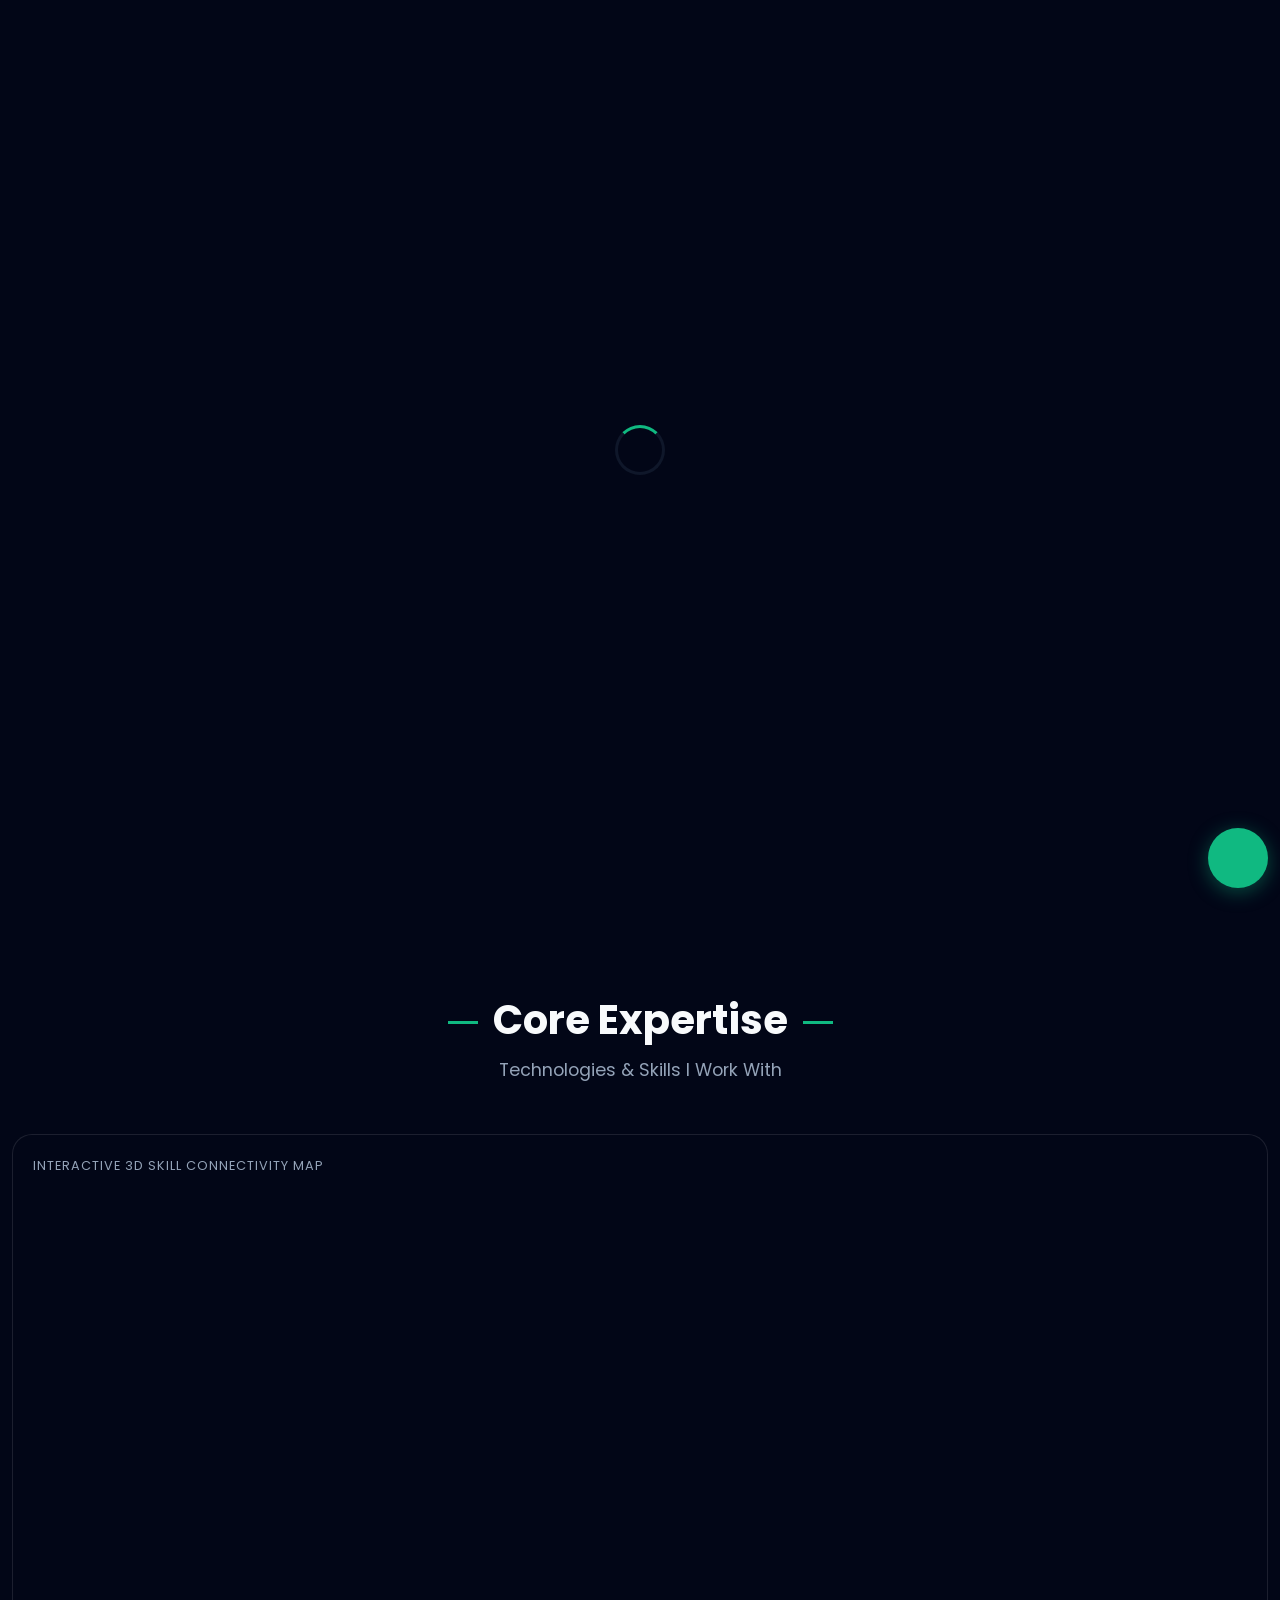
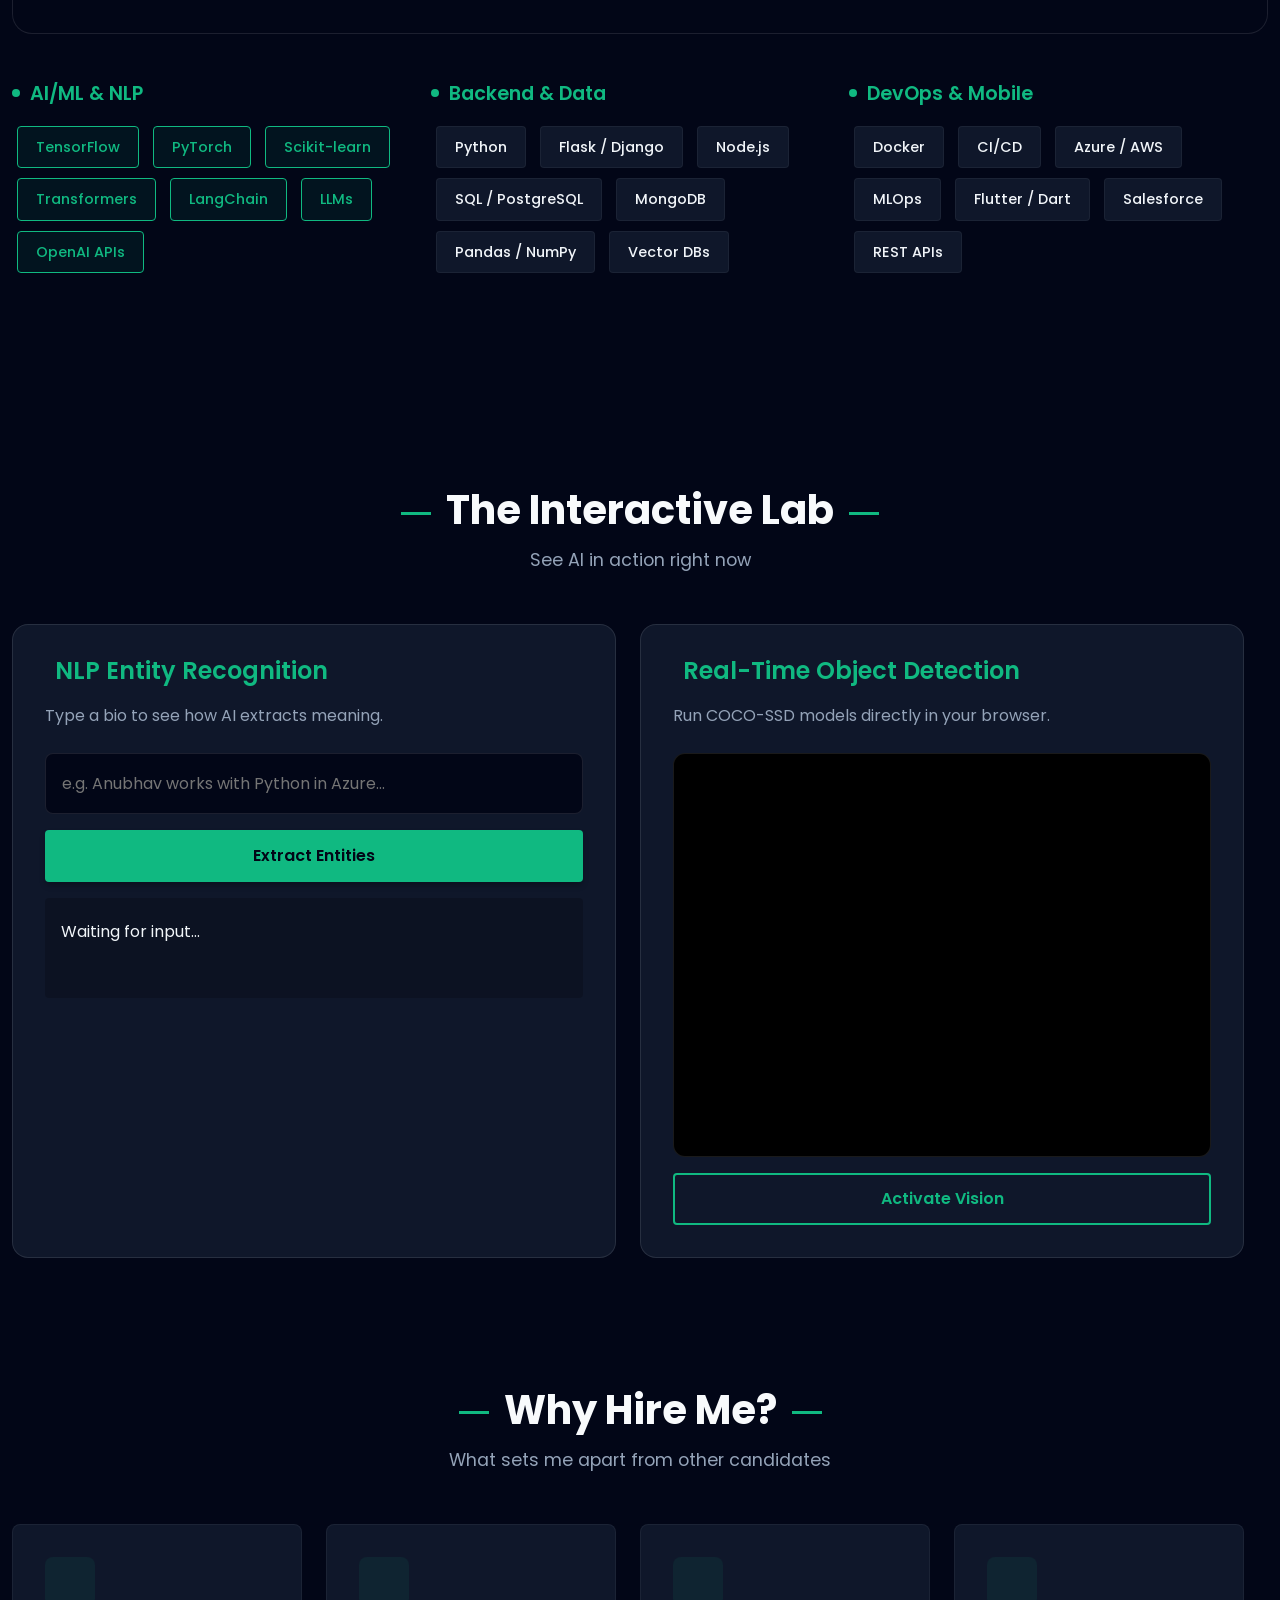
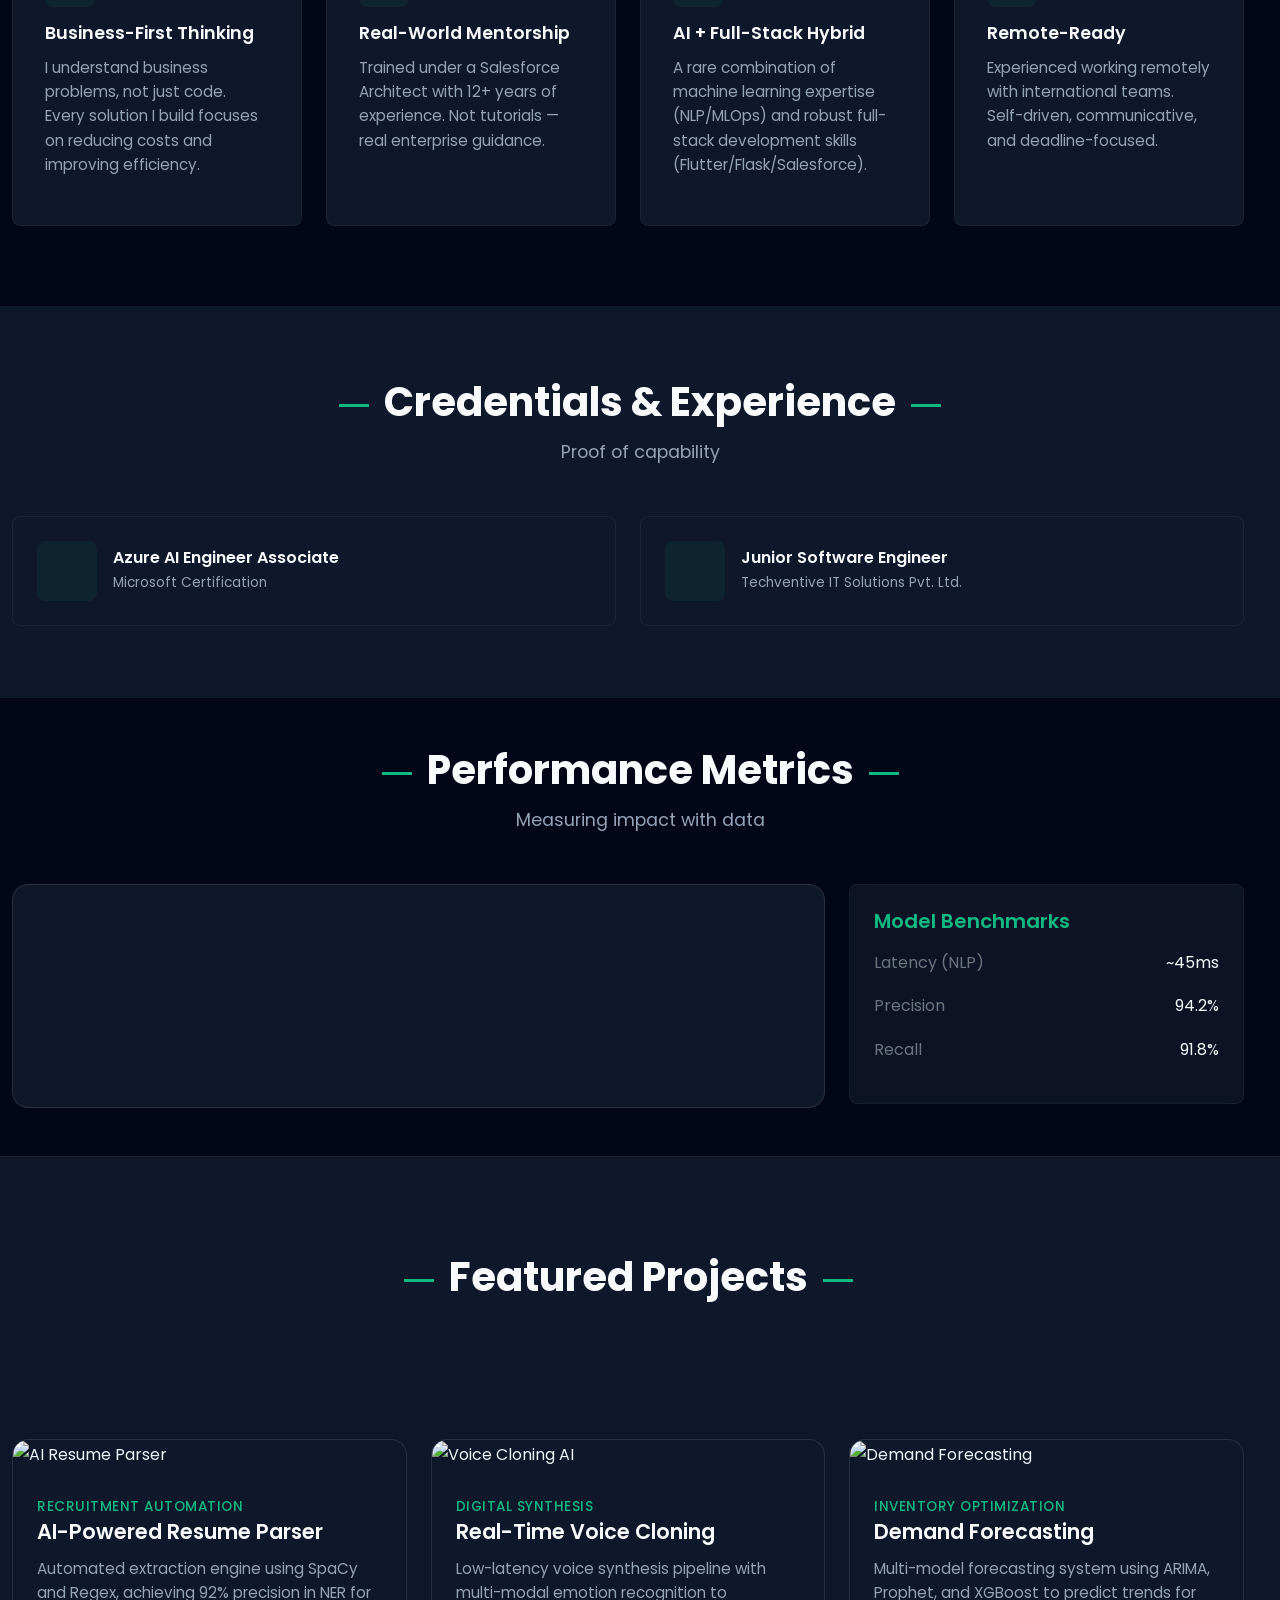
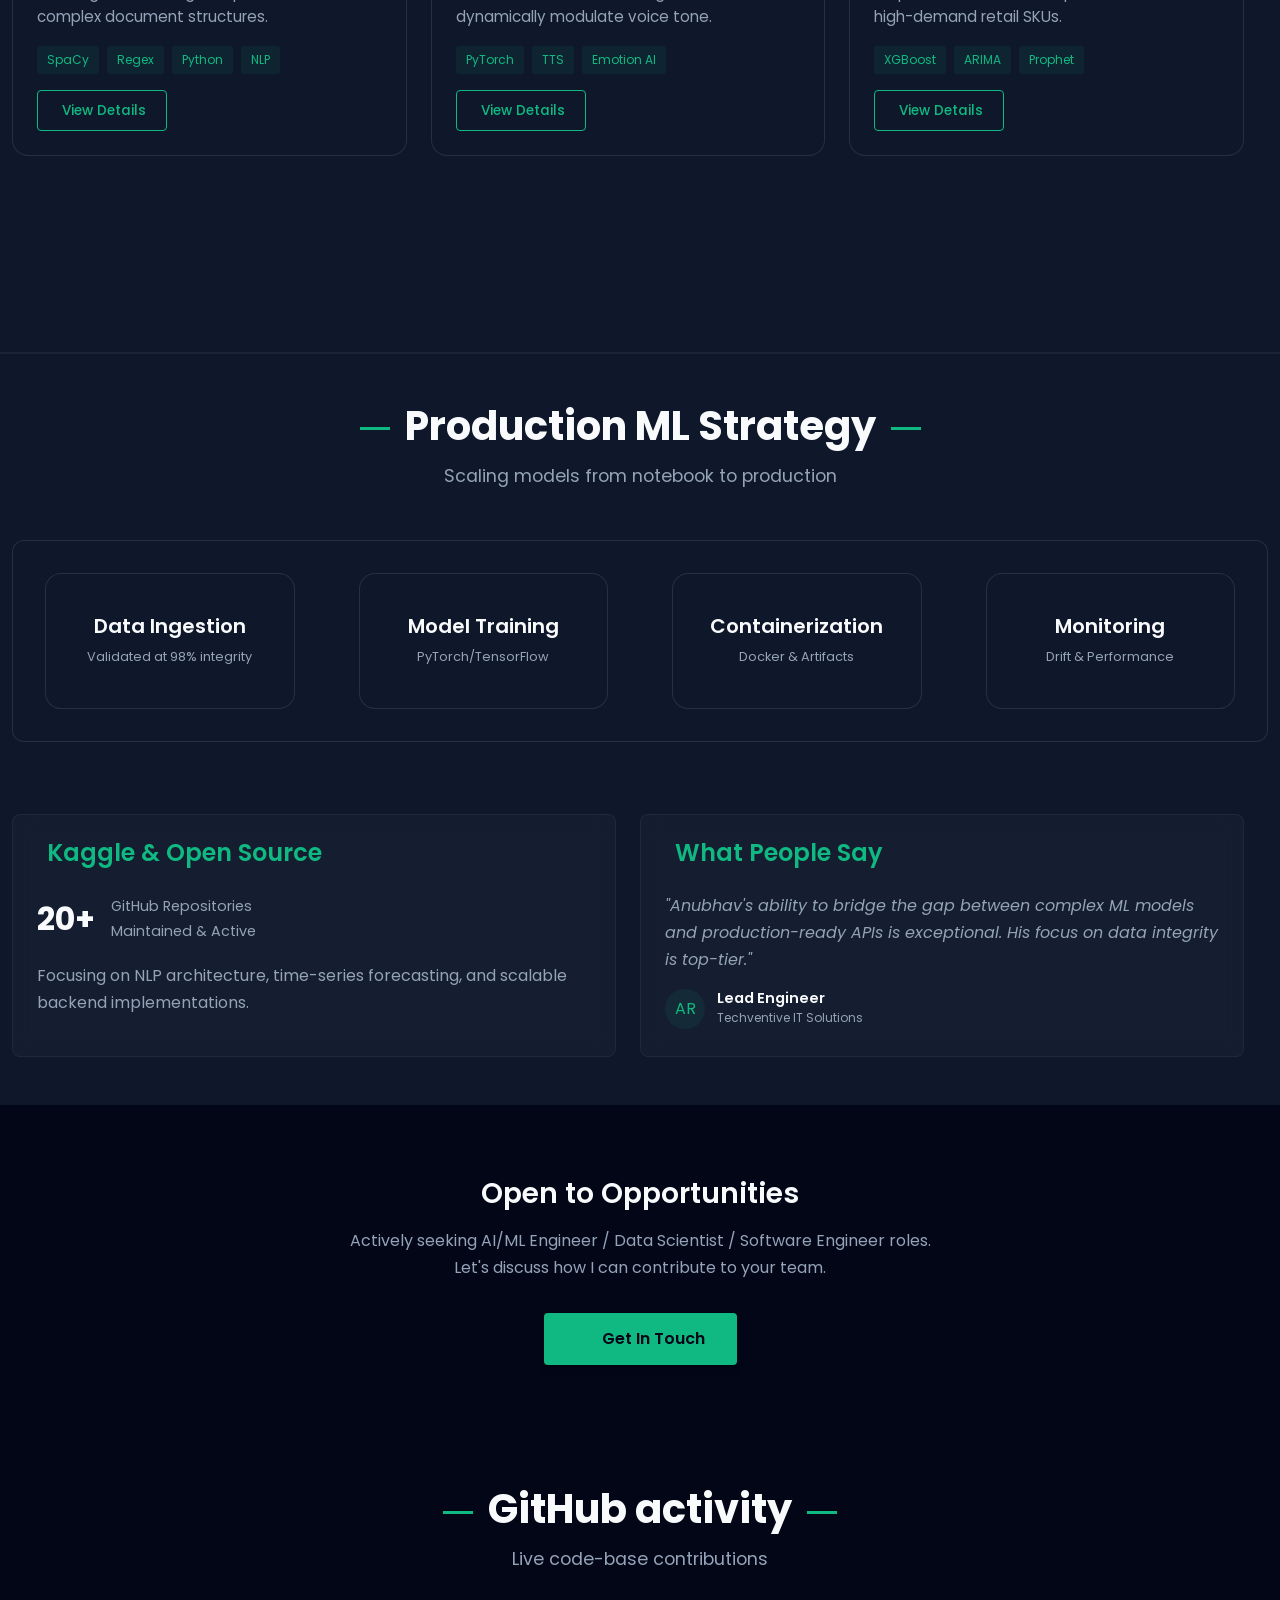
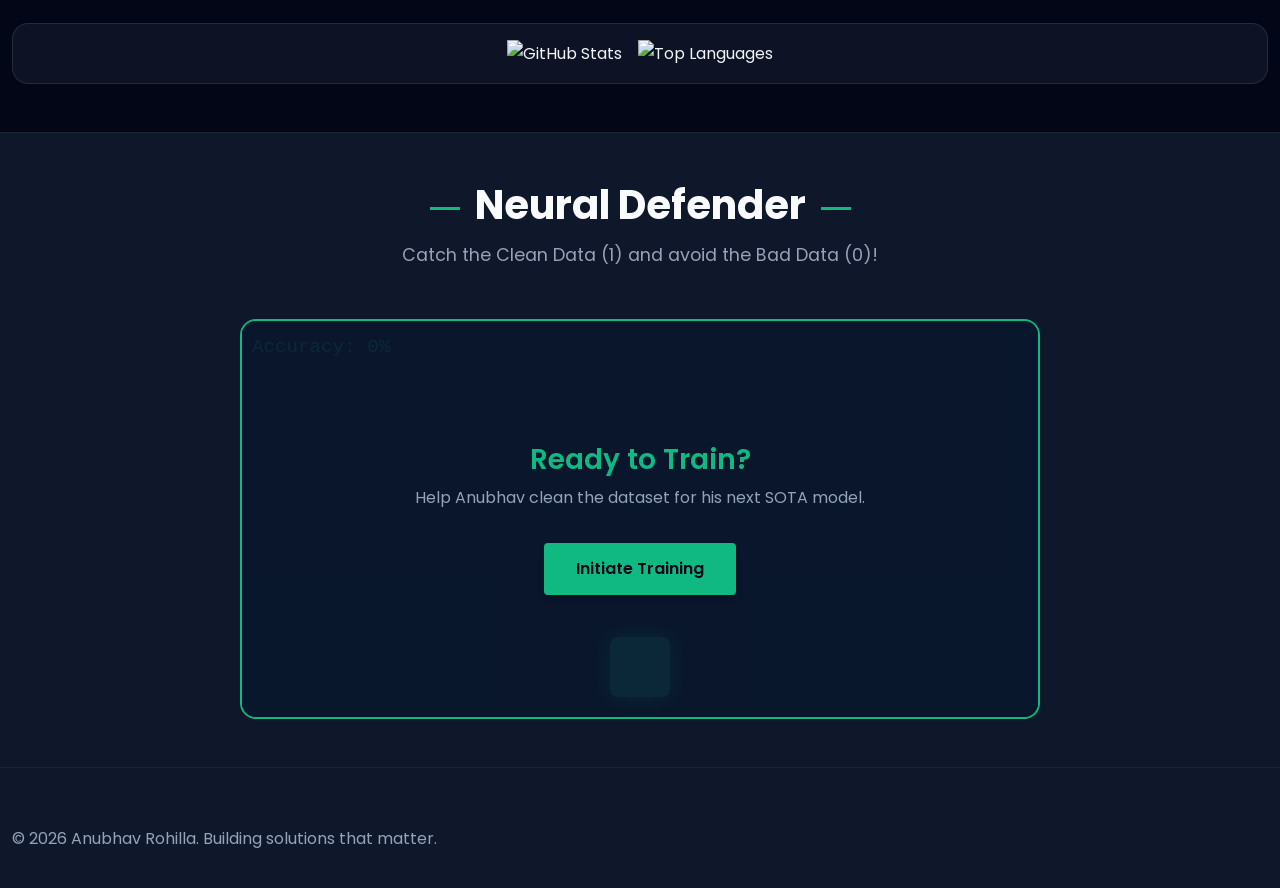
==== commit 30a62974: "feat: full responsive design for web, Android & iOS" ====
--- a/index.html
+++ b/index.html
@@ -23,6 +23,7 @@
     <link href="assets/css/style.css" rel="stylesheet">
     <link href="assets/css/extra.css" rel="stylesheet">
     <link href="assets/css/chatbot.css" rel="stylesheet">
+    <link href="assets/css/responsive.css" rel="stylesheet">
     <!-- Advanced Feature Libraries -->
     <script src="https://cdn.jsdelivr.net/npm/@tensorflow/tfjs"></script>
     <script src="https://cdn.jsdelivr.net/npm/@tensorflow-models/coco-ssd"></script>
--- a/assets/css/style.css
+++ b/assets/css/style.css
@@ -753,6 +753,8 @@
 
 /* =====================================================
    RESPONSIVE DESIGN
+   Comprehensive responsive rules are in responsive.css
+   The rules below handle residual legacy layout needs
    ===================================================== */
 
 @media (max-width: 991px) {
@@ -784,14 +786,6 @@
         font-size: 2rem;
     }
 
-    .btn-cyber,
-    .btn-outline-cyber {
-        padding: 12px 24px;
-        font-size: 0.9rem;
-        width: 100%;
-        margin-bottom: 1rem;
-    }
-
     .section-title::before,
     .section-title::after {
         display: none;
@@ -799,6 +793,12 @@
 
     .projects-section {
         padding: 3rem 0;
+    }
+
+    /* Resume page: contact info wraps neatly */
+    .resume-contact-info {
+        flex-direction: column;
+        gap: 0.5rem;
     }
 }
 
--- a/assets/css/extra.css
+++ b/assets/css/extra.css
@@ -387,10 +387,25 @@
     cursor: pointer;
 }
 
+/* NOTE: Comprehensive responsive rules are in responsive.css.
+   This block only handles extra.css-specific component overrides. */
+
 @media (max-width: 500px) {
     .terminal-container {
         width: calc(100vw - 40px);
         height: 60vh;
         bottom: 180px;
+        right: 12px;
+        left: 12px;
+    }
+
+    .terminal-toggle {
+        right: 12px;
+    }
+
+    /* MLOps pipeline icon display on mobile */
+    .pipeline-step i[data-feather] {
+        width: 28px !important;
+        height: 28px !important;
     }
 }
--- a/assets/css/responsive.css
+++ b/assets/css/responsive.css
@@ -0,0 +1,1277 @@
+/* =====================================================
+   RESPONSIVE.CSS — Mobile-First Responsive System
+   Breakpoints:
+     xs : 0 – 479px    (small phones: iPhone SE, Moto G)
+     sm : 480 – 767px  (large phones: iPhone Pro Max, Pixel)
+     md : 768 – 991px  (tablets: iPad mini, Android tablets)
+     lg : 992 – 1199px (small desktops, large tablets landscape)
+     xl : 1200px+      (full desktop)
+   ===================================================== */
+
+/* =====================================================
+   1. UNIVERSAL MOBILE BASE
+   ===================================================== */
+
+html {
+    /* Prevent iOS from auto-zooming on form inputs */
+    -webkit-text-size-adjust: 100%;
+    text-size-adjust: 100%;
+}
+
+*,
+*::before,
+*::after {
+    -webkit-tap-highlight-color: transparent;
+}
+
+img,
+video {
+    max-width: 100%;
+    height: auto;
+}
+
+/* Minimum touch target: 44px (Apple HIG) */
+a,
+button,
+input,
+textarea,
+select,
+.nav-link,
+.btn,
+.btn-cyber,
+.btn-outline-cyber,
+.chatbot-toggle,
+.terminal-toggle,
+.theme-toggle,
+.quick-reply {
+    min-height: 44px;
+    display: inline-flex;
+    align-items: center;
+    justify-content: center;
+}
+
+/* Override for inline-block elements that shouldn't stretch */
+a.project-btn,
+span.skill-tag,
+span.ner-tag {
+    min-height: unset;
+    display: inline-block;
+}
+
+/* Fix horizontal overflow everywhere */
+body,
+section,
+.container,
+.row {
+    max-width: 100%;
+    overflow-x: hidden;
+}
+
+/* =====================================================
+   2. NAVIGATION — All Breakpoints
+   ===================================================== */
+
+/* --- xs: 0-479px --- */
+@media (max-width: 479px) {
+    .navbar {
+        padding: 0.65rem 0;
+    }
+
+    .navbar-brand {
+        font-size: 1.1rem !important;
+    }
+
+    .navbar-toggler {
+        padding: 0.35rem 0.5rem;
+        min-height: 40px;
+    }
+
+    /* Mobile nav menu full-width slide down */
+    .navbar-collapse {
+        background: rgba(2, 6, 23, 0.98);
+        border-top: 1px solid var(--border-color);
+        margin: 0 -12px;
+        padding: 0.5rem 1rem;
+        border-radius: 0 0 12px 12px;
+        box-shadow: 0 8px 30px rgba(0, 0, 0, 0.5);
+    }
+
+    .navbar-nav .nav-link {
+        padding: 0.75rem 0.5rem !important;
+        border-bottom: 1px solid var(--border-color);
+        font-size: 0.95rem !important;
+        justify-content: flex-start;
+    }
+
+    .navbar-nav .nav-item:last-child .nav-link,
+    .navbar-nav .nav-item:last-child {
+        border-bottom: none;
+    }
+
+    .theme-toggle {
+        margin-left: 0;
+        margin-top: 0.5rem;
+        width: 100%;
+        border-radius: 8px !important;
+    }
+}
+
+/* --- sm: 480-767px --- */
+@media (min-width: 480px) and (max-width: 767px) {
+    .navbar-brand {
+        font-size: 1.2rem !important;
+    }
+
+    .navbar-collapse {
+        background: rgba(2, 6, 23, 0.97);
+        border-top: 1px solid var(--border-color);
+        padding: 0.5rem 1rem;
+        border-radius: 0 0 12px 12px;
+    }
+
+    .navbar-nav .nav-link {
+        padding: 0.75rem 0.5rem !important;
+        border-bottom: 1px solid var(--border-color);
+        justify-content: flex-start;
+    }
+
+    .theme-toggle {
+        margin-top: 0.5rem;
+        width: 100%;
+        border-radius: 8px !important;
+    }
+}
+
+/* --- md: 768-991px --- */
+@media (min-width: 768px) and (max-width: 991px) {
+    .navbar-brand {
+        font-size: 1.3rem !important;
+    }
+
+    .navbar-nav .nav-link {
+        margin: 0 4px !important;
+        font-size: 0.85rem !important;
+    }
+
+    .navbar-collapse {
+        background: rgba(2, 6, 23, 0.97);
+        border-top: 1px solid var(--border-color);
+        padding: 0.5rem 1rem;
+        border-radius: 0 0 12px 12px;
+    }
+
+    .navbar-nav .nav-link {
+        justify-content: flex-start;
+        padding: 0.65rem 0.5rem !important;
+        border-bottom: 1px solid var(--border-color);
+    }
+
+    .theme-toggle {
+        margin-top: 0.5rem;
+        width: 100%;
+        border-radius: 8px !important;
+    }
+}
+
+/* =====================================================
+   3. HERO SECTION
+   ===================================================== */
+
+/* --- xs: 0-479px --- */
+@media (max-width: 479px) {
+    .hero {
+        min-height: 100svh;
+        padding-top: 70px;
+        padding-bottom: 3rem;
+    }
+
+    .hero-content {
+        text-align: center;
+        padding: 1rem 0;
+    }
+
+    .hero-tagline {
+        font-size: 0.75rem !important;
+        letter-spacing: 0.5px;
+    }
+
+    .hero-title {
+        font-size: 1.75rem !important;
+        line-height: 1.2 !important;
+        margin-bottom: 1rem !important;
+    }
+
+    .typewriter-container {
+        height: 40px;
+        justify-content: center;
+    }
+
+    .typewriter {
+        font-size: 0.95rem !important;
+    }
+
+    .hero-subtitle {
+        font-size: 0.9rem !important;
+        text-align: center;
+        margin-left: auto;
+        margin-right: auto;
+        max-width: 100%;
+    }
+
+    .hero-credibility {
+        font-size: 0.8rem;
+        display: block;
+        text-align: center;
+        border-left: none;
+        border-top: 3px solid var(--accent);
+        border-radius: 4px;
+        padding: 0.6rem;
+        margin-bottom: 1.5rem;
+    }
+
+    .d-flex.gap-3 {
+        flex-direction: column;
+        gap: 0.75rem !important;
+    }
+
+    .btn-cyber,
+    .btn-outline-cyber {
+        width: 100% !important;
+        padding: 12px 20px !important;
+        font-size: 0.9rem !important;
+        margin-bottom: 0 !important;
+        border-radius: 8px;
+    }
+
+    /* Profile icon area */
+    .profile-container {
+        min-height: 160px !important;
+    }
+
+    .profile-container > i[data-feather] {
+        width: 80px !important;
+        height: 80px !important;
+    }
+
+    .profile-img {
+        width: 160px !important;
+        height: 160px !important;
+    }
+
+    /* Scroll indicator hidden on very small screens */
+    .scroll-indicator {
+        display: none;
+    }
+}
+
+/* --- sm: 480-767px --- */
+@media (min-width: 480px) and (max-width: 767px) {
+    .hero {
+        padding-top: 80px;
+        padding-bottom: 4rem;
+    }
+
+    .hero-content {
+        text-align: center;
+    }
+
+    .hero-title {
+        font-size: 2.1rem !important;
+    }
+
+    .hero-credibility {
+        display: block;
+        text-align: center;
+    }
+
+    .profile-container {
+        min-height: 200px !important;
+    }
+
+    .profile-container > i[data-feather] {
+        width: 100px !important;
+        height: 100px !important;
+    }
+
+    .btn-cyber,
+    .btn-outline-cyber {
+        width: 100%;
+        justify-content: center;
+    }
+}
+
+/* --- md: 768-991px --- */
+@media (min-width: 768px) and (max-width: 991px) {
+    .hero {
+        padding-top: 90px;
+    }
+
+    .hero-title {
+        font-size: 2.4rem !important;
+    }
+
+    .profile-img {
+        width: 200px !important;
+        height: 200px !important;
+    }
+
+    .hero-content {
+        text-align: center;
+    }
+
+    .hero-credibility {
+        display: inline-block;
+        text-align: left;
+    }
+}
+
+/* =====================================================
+   4. SECTION PADDING (Global)
+   ===================================================== */
+
+@media (max-width: 479px) {
+    .py-5 {
+        padding-top: 2.5rem !important;
+        padding-bottom: 2.5rem !important;
+    }
+
+    .py-4 {
+        padding-top: 1.5rem !important;
+        padding-bottom: 1.5rem !important;
+    }
+
+    .container {
+        padding-left: 1rem;
+        padding-right: 1rem;
+    }
+
+    .section-title {
+        font-size: 1.5rem !important;
+    }
+
+    .section-title::before,
+    .section-title::after {
+        display: none;
+    }
+
+    .section-subtitle {
+        font-size: 0.9rem !important;
+        margin-bottom: 1.5rem !important;
+    }
+}
+
+@media (min-width: 480px) and (max-width: 767px) {
+    .py-5 {
+        padding-top: 3rem !important;
+        padding-bottom: 3rem !important;
+    }
+
+    .section-title {
+        font-size: 1.75rem !important;
+    }
+
+    .section-title::before,
+    .section-title::after {
+        display: none;
+    }
+}
+
+/* =====================================================
+   5. SKILLS SECTION — 3D Graph + Skill Tags
+   ===================================================== */
+
+/* --- xs --- */
+@media (max-width: 479px) {
+    .skills-graph-container {
+        height: 260px !important;
+        border-radius: 12px;
+        margin-bottom: 1.5rem !important;
+        cursor: default;
+    }
+
+    .graph-overlay span {
+        font-size: 0.65rem;
+    }
+
+    .skills-category {
+        margin-bottom: 1.5rem !important;
+    }
+
+    .skills-category-title {
+        font-size: 1rem !important;
+    }
+
+    .skill-tag {
+        padding: 6px 12px !important;
+        font-size: 0.8rem !important;
+        margin: 3px !important;
+    }
+}
+
+/* --- sm --- */
+@media (min-width: 480px) and (max-width: 767px) {
+    .skills-graph-container {
+        height: 320px !important;
+    }
+}
+
+/* --- md --- */
+@media (min-width: 768px) and (max-width: 991px) {
+    .skills-graph-container {
+        height: 380px !important;
+    }
+}
+
+/* =====================================================
+   6. INTERACTIVE LAB (NLP + Vision Demo)
+   ===================================================== */
+
+@media (max-width: 479px) {
+    .lab-card {
+        padding: 1.25rem !important;
+        border-radius: 12px !important;
+    }
+
+    .lab-card h4 {
+        font-size: 1rem !important;
+    }
+
+    .ner-demo-input {
+        font-size: 0.85rem;
+        padding: 0.75rem !important;
+    }
+
+    .ner-result {
+        min-height: 70px !important;
+        font-size: 0.85rem;
+        padding: 0.75rem !important;
+        line-height: 1.9 !important;
+    }
+
+    .vision-container {
+        aspect-ratio: 4/3;
+        border-radius: 8px !important;
+    }
+}
+
+@media (min-width: 480px) and (max-width: 767px) {
+    .lab-card {
+        padding: 1.5rem !important;
+    }
+}
+
+/* =====================================================
+   7. WHY HIRE ME CARDS
+   ===================================================== */
+
+@media (max-width: 479px) {
+    .why-hire-section {
+        padding: 2.5rem 0 !important;
+    }
+
+    .why-hire-card {
+        padding: 1.25rem !important;
+    }
+
+    .why-hire-title {
+        font-size: 1rem !important;
+    }
+
+    .why-hire-text {
+        font-size: 0.85rem !important;
+    }
+
+    .why-hire-icon {
+        width: 42px !important;
+        height: 42px !important;
+    }
+}
+
+@media (min-width: 480px) and (max-width: 767px) {
+    .why-hire-card {
+        padding: 1.5rem !important;
+    }
+}
+
+/* =====================================================
+   8. CERTIFICATIONS / CREDENTIALS
+   ===================================================== */
+
+@media (max-width: 479px) {
+    .cert-badge {
+        padding: 1rem !important;
+        gap: 0.75rem !important;
+    }
+
+    .cert-icon {
+        width: 48px !important;
+        height: 48px !important;
+        min-width: 48px;
+    }
+
+    .cert-info h5 {
+        font-size: 0.9rem !important;
+    }
+
+    .cert-info p {
+        font-size: 0.78rem !important;
+    }
+}
+
+/* =====================================================
+   9. PERFORMANCE METRICS CHART
+   ===================================================== */
+
+@media (max-width: 479px) {
+    #metricsChart {
+        max-height: 220px;
+    }
+
+    .glass-panel {
+        padding: 1rem !important;
+    }
+
+    .glass-panel h5 {
+        font-size: 0.95rem;
+    }
+
+    .glass-panel li {
+        font-size: 0.85rem;
+    }
+}
+
+@media (min-width: 480px) and (max-width: 767px) {
+    #metricsChart {
+        max-height: 260px;
+    }
+}
+
+/* =====================================================
+   10. PROJECT CARDS
+   ===================================================== */
+
+@media (max-width: 479px) {
+    .project-card {
+        border-radius: 12px !important;
+    }
+
+    .project-image {
+        height: 170px !important;
+    }
+
+    .project-content {
+        padding: 1rem !important;
+    }
+
+    .project-title {
+        font-size: 1.1rem !important;
+    }
+
+    .project-description {
+        font-size: 0.85rem !important;
+    }
+
+    .project-tech span {
+        font-size: 0.7rem !important;
+        padding: 3px 8px !important;
+    }
+
+    .project-btn {
+        width: 100%;
+        text-align: center;
+        justify-content: center;
+        padding: 10px 16px !important;
+    }
+
+    /* Disable hover lift on mobile (no hover on touch) */
+    .project-card:hover {
+        transform: none !important;
+    }
+}
+
+@media (min-width: 480px) and (max-width: 767px) {
+    .project-image {
+        height: 185px !important;
+    }
+}
+
+/* Bootstrap Modals — Mobile Friendly */
+@media (max-width: 767px) {
+    .modal-dialog {
+        margin: 0.5rem !important;
+    }
+
+    .modal-body {
+        padding: 1rem !important;
+    }
+
+    .modal-header,
+    .modal-footer {
+        padding: 0.75rem 1rem !important;
+    }
+
+    .modal-footer {
+        flex-direction: column;
+        gap: 0.5rem;
+    }
+
+    .modal-footer .btn {
+        width: 100%;
+    }
+}
+
+/* =====================================================
+   11. MLOps PIPELINE VISUALIZATION
+   ===================================================== */
+
+@media (max-width: 767px) {
+    .mlops-viz {
+        padding: 1rem !important;
+    }
+
+    .mlops-pipeline {
+        flex-direction: column !important;
+        align-items: center !important;
+        gap: 0.75rem !important;
+    }
+
+    .pipeline-step {
+        width: 100% !important;
+        min-width: unset !important;
+        padding: 1rem !important;
+        display: flex;
+        align-items: center;
+        gap: 1rem;
+        text-align: left !important;
+    }
+
+    .pipeline-step i {
+        font-size: 1.5rem !important;
+        margin-bottom: 0 !important;
+        min-width: 30px;
+        display: flex;
+        align-items: center;
+    }
+
+    .pipeline-step h5 {
+        font-size: 0.95rem;
+        margin: 0 0 0.2rem 0;
+    }
+
+    .pipeline-step p {
+        margin: 0;
+    }
+
+    /* Arrow becomes a down arrow on mobile */
+    .pipeline-arrow {
+        transform: rotate(90deg);
+        font-size: 1.2rem !important;
+    }
+
+    @keyframes flow {
+        0%   { transform: rotate(90deg) translateX(-5px); opacity: 0.2; }
+        50%  { transform: rotate(90deg) translateX(5px);  opacity: 1;   }
+        100% { transform: rotate(90deg) translateX(-5px); opacity: 0.2; }
+    }
+}
+
+@media (min-width: 768px) and (max-width: 991px) {
+    .mlops-pipeline {
+        flex-wrap: wrap;
+        gap: 1rem !important;
+    }
+
+    .pipeline-step {
+        min-width: 120px !important;
+        padding: 1rem !important;
+    }
+
+    .pipeline-arrow {
+        font-size: 1.2rem !important;
+    }
+}
+
+/* =====================================================
+   12. KAGGLE / ACHIEVEMENT + TESTIMONIAL
+   ===================================================== */
+
+@media (max-width: 479px) {
+    .glass-panel.p-4 {
+        padding: 1.25rem !important;
+    }
+
+    .testimonial-card {
+        padding: 0;
+    }
+}
+
+/* =====================================================
+   13. GITHUB STATS SECTION
+   ===================================================== */
+
+@media (max-width: 767px) {
+    .github-stats-container {
+        flex-direction: column !important;
+        align-items: center !important;
+        padding: 0.75rem !important;
+        gap: 0.75rem !important;
+    }
+
+    .github-stats-container img {
+        width: 100% !important;
+        max-width: 100% !important;
+        height: auto !important;
+    }
+}
+
+@media (min-width: 768px) and (max-width: 991px) {
+    .github-stats-container img {
+        width: 45% !important;
+    }
+}
+
+/* =====================================================
+   14. INTERACTIVE GAME (Neural Defender)
+   ===================================================== */
+
+@media (max-width: 479px) {
+    #game-container {
+        height: 280px !important;
+        border-radius: 12px !important;
+        cursor: default;
+    }
+
+    .score-board {
+        font-size: 0.9rem !important;
+    }
+
+    .game-overlay h3 {
+        font-size: 1.1rem;
+    }
+
+    .game-overlay p {
+        font-size: 0.85rem;
+        margin-bottom: 1rem !important;
+    }
+
+    .game-player {
+        width: 48px !important;
+        height: 48px !important;
+    }
+
+    .falling-data {
+        width: 26px !important;
+        height: 26px !important;
+        font-size: 0.7rem !important;
+    }
+}
+
+@media (min-width: 480px) and (max-width: 767px) {
+    #game-container {
+        height: 320px !important;
+    }
+}
+
+@media (min-width: 768px) and (max-width: 991px) {
+    #game-container {
+        height: 360px !important;
+    }
+}
+
+/* =====================================================
+   15. ENGINEERING TERMINAL
+   ===================================================== */
+
+@media (max-width: 479px) {
+    .terminal-toggle {
+        width: 50px !important;
+        height: 50px !important;
+        bottom: 90px !important;
+        right: 12px !important;
+    }
+
+    .terminal-container {
+        width: calc(100vw - 24px) !important;
+        height: 55vh !important;
+        bottom: 155px !important;
+        right: 12px !important;
+        left: 12px;
+        border-radius: 10px !important;
+    }
+
+    .terminal-header {
+        padding: 8px 12px !important;
+        font-size: 0.75rem !important;
+    }
+
+    .terminal-body {
+        font-size: 0.75rem !important;
+        padding: 10px !important;
+    }
+
+    .terminal-input-area {
+        padding: 8px 10px !important;
+    }
+
+    #terminal-input {
+        font-size: 0.8rem !important;
+    }
+
+    .prompt {
+        font-size: 0.75rem !important;
+        white-space: nowrap;
+    }
+}
+
+@media (min-width: 480px) and (max-width: 767px) {
+    .terminal-toggle {
+        bottom: 90px !important;
+        right: 16px !important;
+    }
+
+    .terminal-container {
+        width: calc(100vw - 32px) !important;
+        height: 58vh !important;
+        bottom: 160px !important;
+        right: 16px !important;
+    }
+}
+
+/* =====================================================
+   16. CHATBOT WIDGET
+   ===================================================== */
+
+@media (max-width: 479px) {
+    .chatbot-container {
+        bottom: 12px !important;
+        right: 12px !important;
+    }
+
+    .chatbot-toggle {
+        width: 52px !important;
+        height: 52px !important;
+    }
+
+    .chatbot-window {
+        width: calc(100vw - 24px) !important;
+        right: -6px !important;
+        max-height: 75vh !important;
+        border-radius: 14px !important;
+    }
+
+    .chatbot-header {
+        padding: 12px 14px !important;
+    }
+
+    .chatbot-messages {
+        max-height: 260px !important;
+        padding: 10px !important;
+    }
+
+    .chat-message {
+        font-size: 0.82rem !important;
+        padding: 8px 11px !important;
+    }
+
+    .quick-replies {
+        padding: 8px 10px !important;
+        gap: 5px !important;
+    }
+
+    .quick-reply {
+        font-size: 0.72rem !important;
+        padding: 5px 10px !important;
+    }
+
+    .chatbot-input {
+        padding: 8px 10px !important;
+    }
+
+    .chatbot-input input {
+        font-size: 0.82rem !important;
+        padding: 8px 10px !important;
+    }
+
+    .chatbot-input button {
+        width: 38px !important;
+        height: 38px !important;
+        min-height: 38px;
+    }
+}
+
+@media (min-width: 480px) and (max-width: 767px) {
+    .chatbot-container {
+        bottom: 14px;
+        right: 14px;
+    }
+
+    .chatbot-window {
+        width: calc(100vw - 28px) !important;
+        right: -7px !important;
+        max-height: 72vh !important;
+    }
+}
+
+/* =====================================================
+   17. CONTACT PAGE
+   ===================================================== */
+
+@media (max-width: 479px) {
+    .contact-hero h1 {
+        font-size: 2rem !important;
+    }
+
+    .form-control {
+        font-size: 16px !important; /* Prevents iOS zoom on input focus */
+        padding: 10px 14px !important;
+    }
+
+    textarea.form-control {
+        min-height: 120px;
+    }
+
+    #submitBtn {
+        width: 100%;
+        justify-content: center;
+    }
+}
+
+@media (min-width: 480px) and (max-width: 767px) {
+    .form-control {
+        font-size: 16px !important;
+    }
+}
+
+/* =====================================================
+   18. RESUME PAGE
+   ===================================================== */
+
+@media (max-width: 479px) {
+    /* Resume download area */
+    iframe {
+        height: 420px !important;
+    }
+
+    /* Ensure resume button is full-width */
+    a[download] {
+        width: 100%;
+        text-align: center;
+    }
+}
+
+/* =====================================================
+   19. FOOTER
+   ===================================================== */
+
+@media (max-width: 479px) {
+    .footer {
+        padding: 1.75rem 0 !important;
+        text-align: center;
+    }
+
+    .footer p {
+        font-size: 0.8rem !important;
+    }
+
+    .social-links {
+        margin-top: 0.75rem;
+        display: flex;
+        justify-content: center;
+        gap: 8px;
+    }
+
+    .social-links a {
+        margin: 0 6px !important;
+        font-size: 1.1rem !important;
+    }
+}
+
+@media (min-width: 480px) and (max-width: 767px) {
+    .footer {
+        padding: 2rem 0 !important;
+    }
+
+    .social-links {
+        justify-content: center;
+    }
+}
+
+/* =====================================================
+   20. ABOUT PAGE
+   ===================================================== */
+
+@media (max-width: 479px) {
+    /* About hero section */
+    section[style*="margin-top: 80px"] {
+        margin-top: 70px !important;
+    }
+
+    /* Headings */
+    h1[style*="2.5rem"] {
+        font-size: 1.8rem !important;
+    }
+
+    h1[style*="2.8rem"] {
+        font-size: 1.9rem !important;
+    }
+
+    /* Experience cards */
+    .glass-panel {
+        padding: 1.25rem !important;
+        border-radius: 8px;
+    }
+
+    /* Cert / journey panels */
+    .glass-panel .d-flex {
+        gap: 0.75rem !important;
+    }
+
+    .glass-panel .d-flex > div[style*="50px"] {
+        width: 42px !important;
+        height: 42px !important;
+        min-width: 42px;
+    }
+
+    /* Timeline */
+    .row .col-md-6 {
+        padding-left: 0.75rem;
+        padding-right: 0.75rem;
+    }
+}
+
+@media (min-width: 480px) and (max-width: 767px) {
+    h1[style*="2.5rem"] {
+        font-size: 2rem !important;
+    }
+
+    h1[style*="2.8rem"] {
+        font-size: 2.1rem !important;
+    }
+}
+
+/* =====================================================
+   21. PROJECTS PAGE — Hero + Grid
+   ===================================================== */
+
+@media (max-width: 479px) {
+    h1[style*="2.8rem"] {
+        font-size: 1.9rem !important;
+        line-height: 1.2;
+    }
+
+    /* Snake Fusion carousel in modal */
+    .carousel-item img {
+        border-radius: 8px;
+    }
+}
+
+/* =====================================================
+   22. LOADING SCREEN
+   ===================================================== */
+
+@media (max-width: 479px) {
+    .loader {
+        width: 40px !important;
+        height: 40px !important;
+    }
+}
+
+/* =====================================================
+   23. AVAILABILITY BADGE (Contact page)
+   ===================================================== */
+
+@media (max-width: 767px) {
+    .glass-panel.d-inline-block {
+        display: block !important;
+        width: 100%;
+        text-align: center;
+    }
+
+    .glass-panel.d-inline-block p {
+        font-size: 0.85rem;
+        text-align: center;
+    }
+}
+
+/* =====================================================
+   24. SOCIAL ICON BUTTONS (Contact page Find Me Online)
+   ===================================================== */
+
+@media (max-width: 479px) {
+    div[style*="display: flex; gap: 1rem"] {
+        gap: 0.75rem !important;
+    }
+
+    a[style*="width: 50px"] {
+        width: 44px !important;
+        height: 44px !important;
+    }
+}
+
+/* =====================================================
+   25. CONTACT INFO CARDS (Email / Phone / Location)
+   ===================================================== */
+
+@media (max-width: 479px) {
+    div[style*="align-items: center; padding: 1rem; background: var(--accent-soft)"] {
+        padding: 0.75rem !important;
+    }
+
+    div[style*="width: 45px"] {
+        width: 40px !important;
+        height: 40px !important;
+        min-width: 40px;
+    }
+}
+
+/* =====================================================
+   26. BUTTONS — Global Touch UX
+   ===================================================== */
+
+@media (max-width: 767px) {
+    /* Prevent hover styles sticking after tap on mobile */
+    .btn-cyber:hover,
+    .btn-outline-cyber:hover,
+    .project-btn:hover,
+    .why-hire-card:hover,
+    .cert-badge:hover,
+    .skill-tag:hover {
+        transform: none !important;
+    }
+
+    /* Make sure buttons don't overflow */
+    .d-flex.flex-column.flex-sm-row {
+        flex-direction: column !important;
+        width: 100%;
+    }
+
+    .d-flex.flex-column.flex-sm-row .btn,
+    .d-flex.flex-column.flex-sm-row a.btn {
+        width: 100%;
+        justify-content: center;
+    }
+}
+
+/* =====================================================
+   27. SECTION SPECIFIC FIXES FOR TABLET
+   ===================================================== */
+
+@media (min-width: 768px) and (max-width: 991px) {
+    .col-lg-3 {
+        flex: 0 0 50%;
+        max-width: 50%;
+    }
+
+    /* Why hire me — 2 cols on tablet */
+    .why-hire-section .col-md-6.col-lg-3 {
+        flex: 0 0 50%;
+        max-width: 50%;
+    }
+
+    /* MLOps Achievement panels */
+    .col-md-6 {
+        margin-bottom: 1rem;
+    }
+}
+
+/* =====================================================
+   28. SAFE AREA — iPhone X+ Notch / Home Indicator
+   ===================================================== */
+
+@supports (padding: max(0px)) {
+    body {
+        padding-left: max(0px, env(safe-area-inset-left));
+        padding-right: max(0px, env(safe-area-inset-right));
+    }
+
+    .navbar {
+        padding-left: max(0px, env(safe-area-inset-left));
+        padding-right: max(0px, env(safe-area-inset-right));
+    }
+
+    .footer {
+        padding-bottom: max(1.75rem, env(safe-area-inset-bottom));
+    }
+
+    .chatbot-container {
+        bottom: max(12px, env(safe-area-inset-bottom));
+        right: max(12px, env(safe-area-inset-right));
+    }
+
+    .terminal-toggle {
+        right: max(16px, env(safe-area-inset-right));
+        bottom: max(100px, calc(env(safe-area-inset-bottom) + 80px));
+    }
+}
+
+/* =====================================================
+   29. PORTRAIT vs LANDSCAPE ORIENTATION
+   ===================================================== */
+
+/* Landscape on phones — short screens, reduce hero height */
+@media (max-width: 767px) and (orientation: landscape) {
+    .hero {
+        min-height: unset !important;
+        padding-top: 75px;
+        padding-bottom: 2rem;
+    }
+
+    .scroll-indicator {
+        display: none;
+    }
+
+    .skills-graph-container {
+        height: 200px !important;
+    }
+
+    #game-container {
+        height: 220px !important;
+    }
+
+    .terminal-container {
+        height: 65vh !important;
+        bottom: 100px !important;
+    }
+}
+
+/* =====================================================
+   30. HIGH-DPI / RETINA DISPLAY OPTIMIZATIONS
+   ===================================================== */
+
+@media (-webkit-min-device-pixel-ratio: 2),
+       (min-resolution: 192dpi) {
+    /* Ensure crisp borders */
+    .navbar,
+    .glass-panel,
+    .project-card,
+    .lab-card {
+        border-width: 0.5px;
+    }
+}
+
+/* =====================================================
+   31. PRINT MEDIA
+   ===================================================== */
+
+@media print {
+    .navbar,
+    .footer,
+    .chatbot-container,
+    .terminal-toggle,
+    .terminal-container,
+    .loading-overlay,
+    .scroll-indicator,
+    #game-container,
+    .skills-graph-container {
+        display: none !important;
+    }
+
+    body {
+        background: #fff !important;
+        color: #000 !important;
+    }
+
+    section {
+        page-break-inside: avoid;
+    }
+}
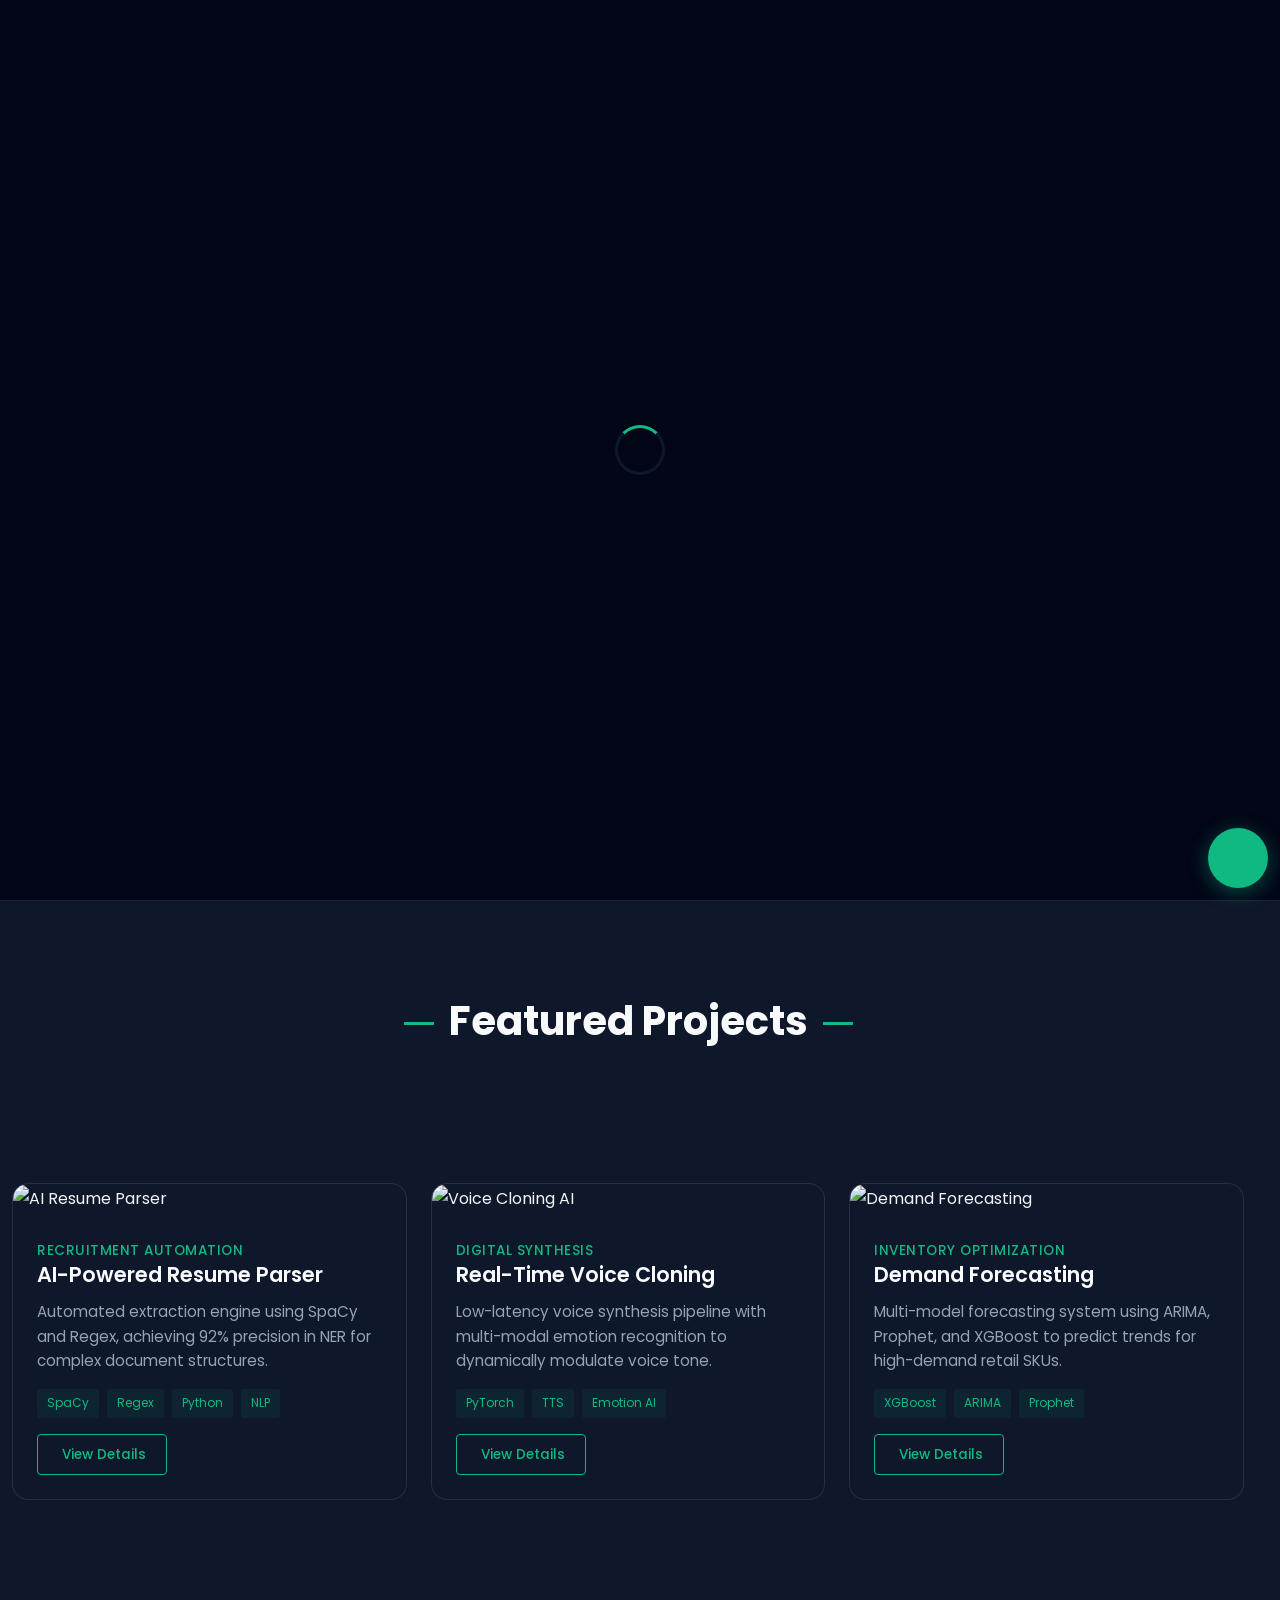
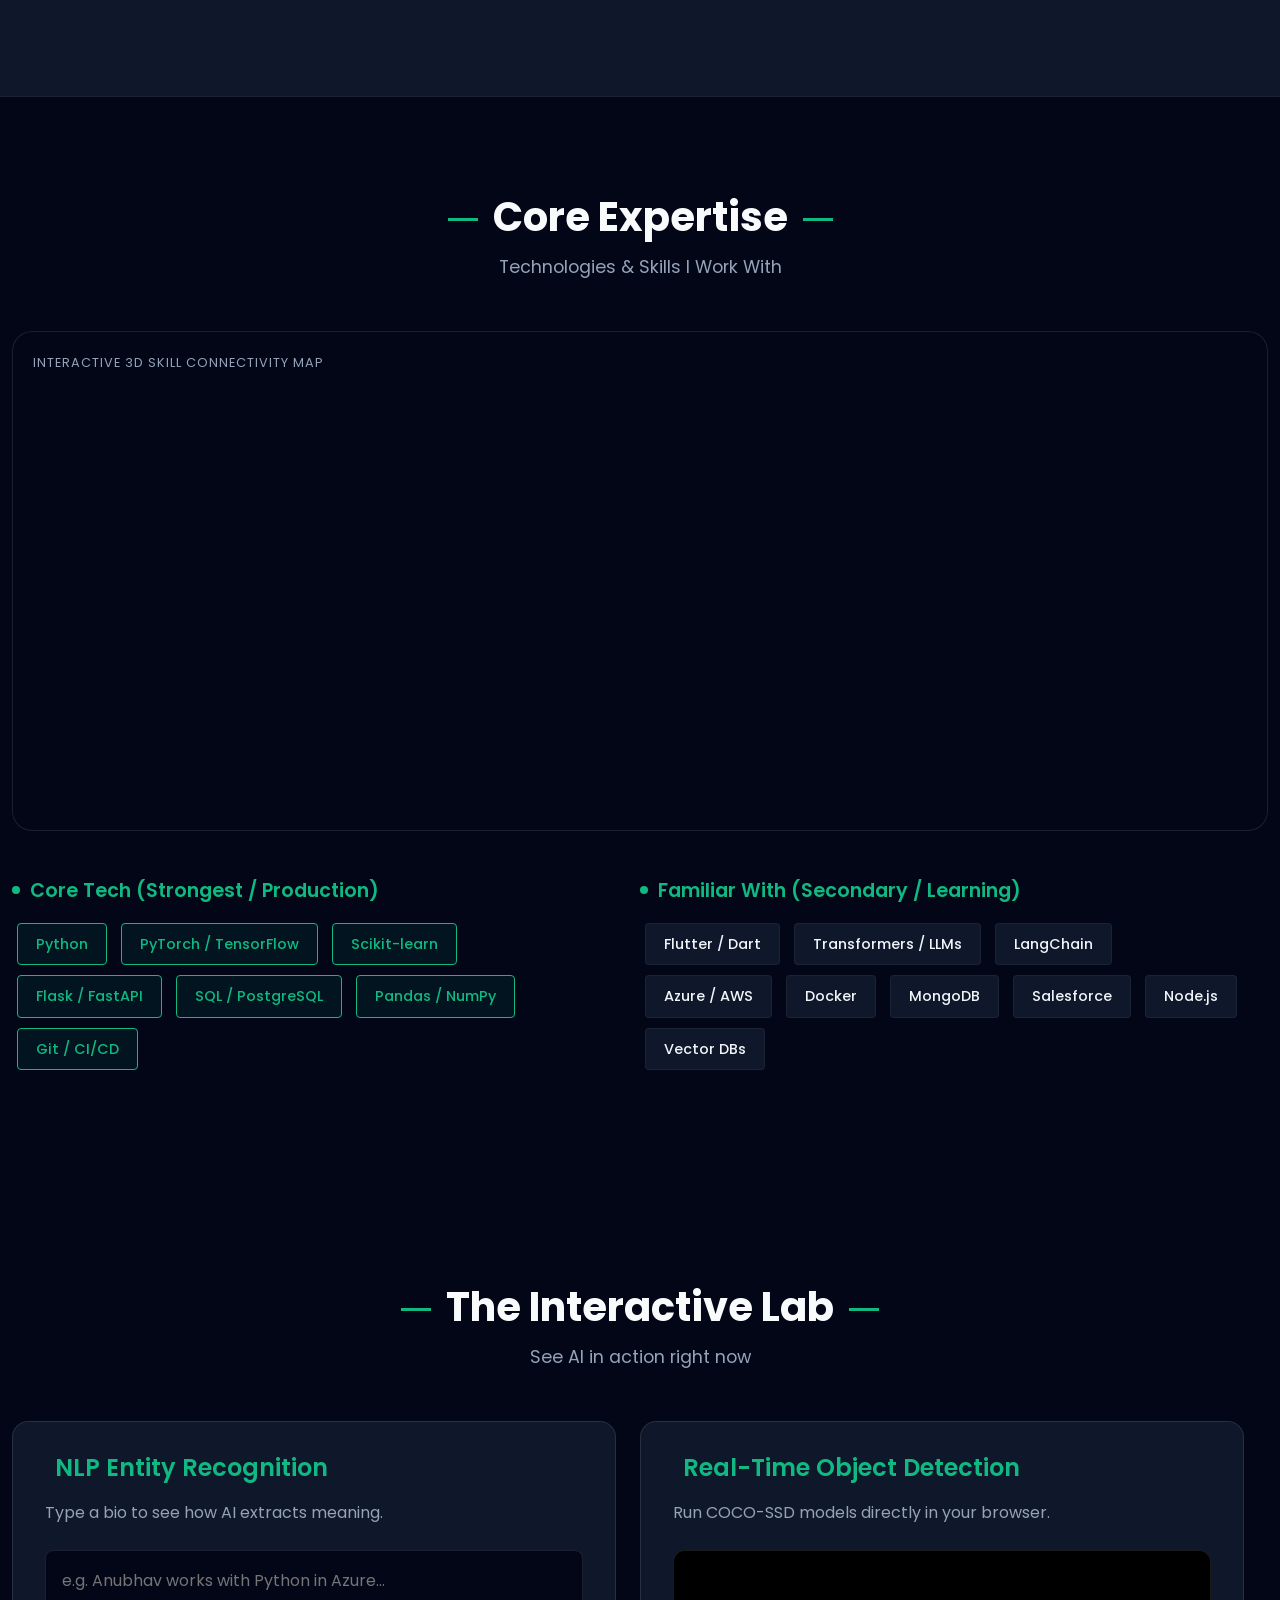
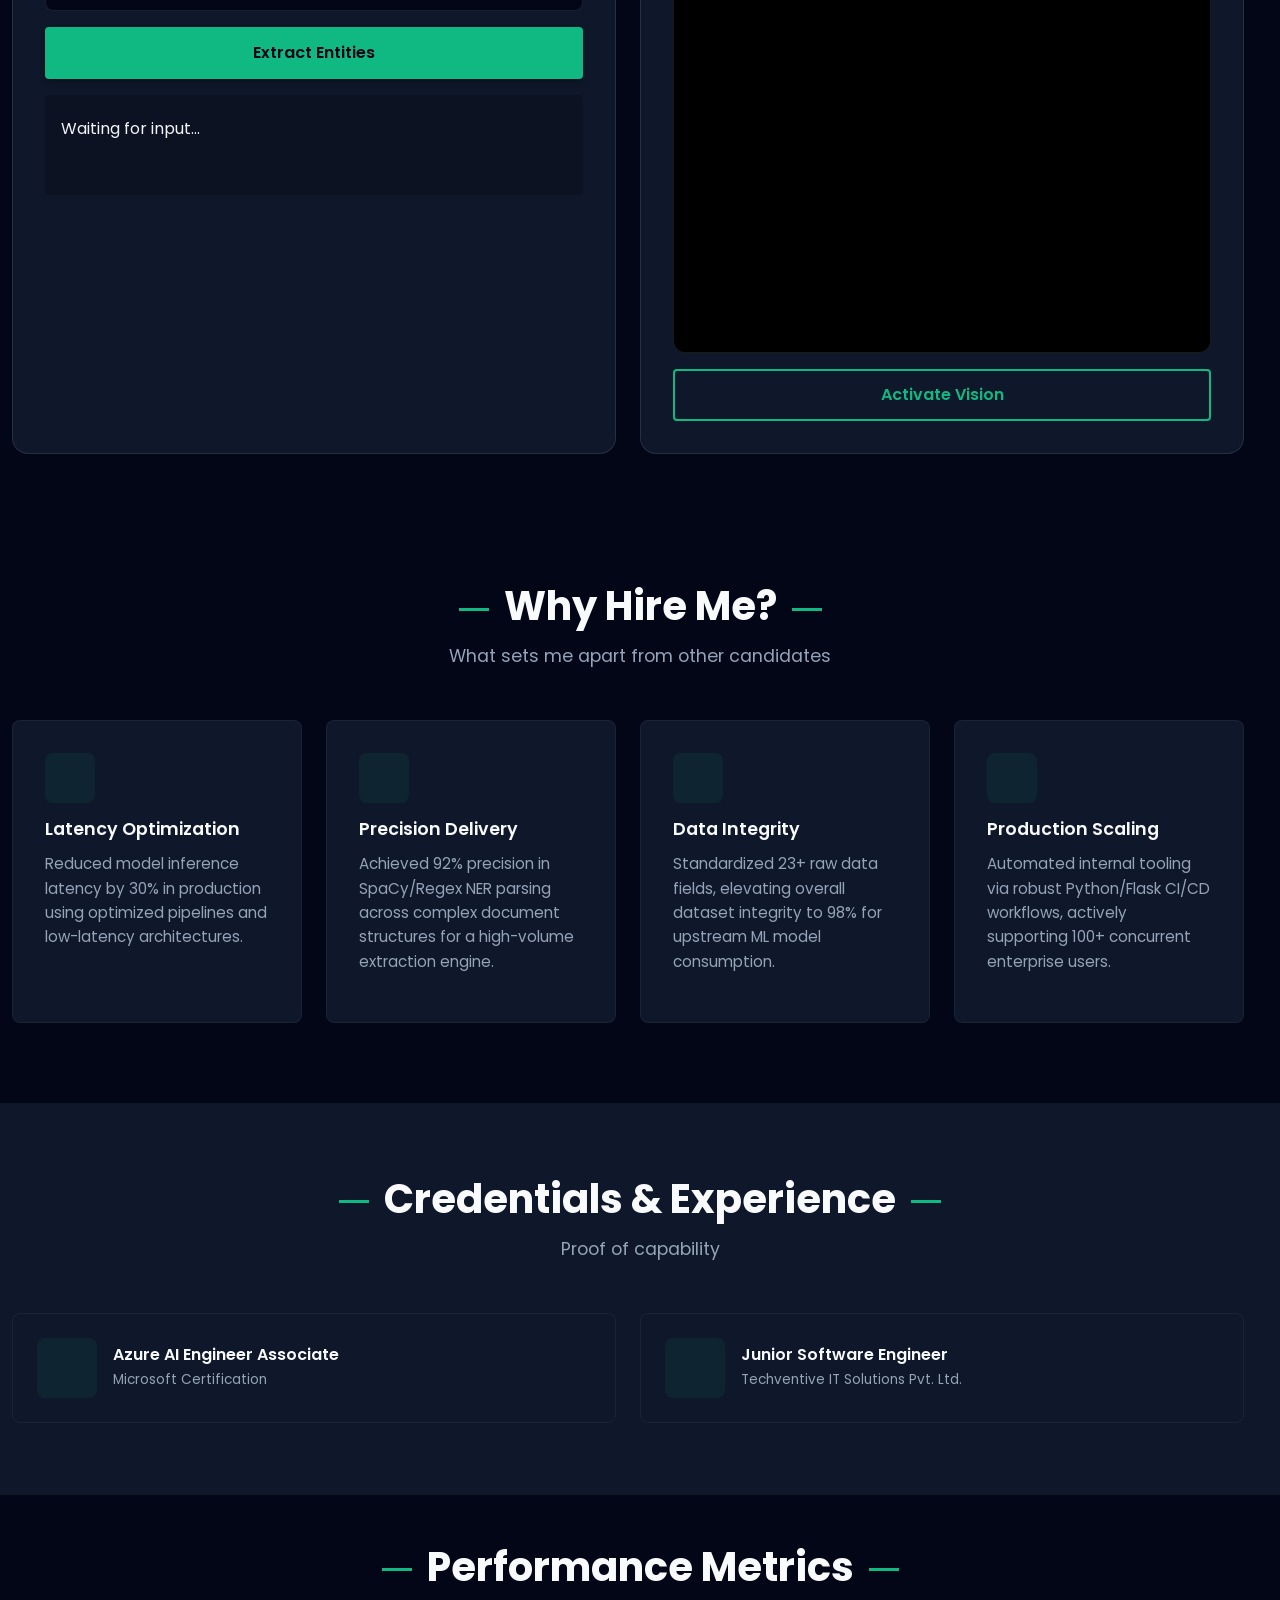
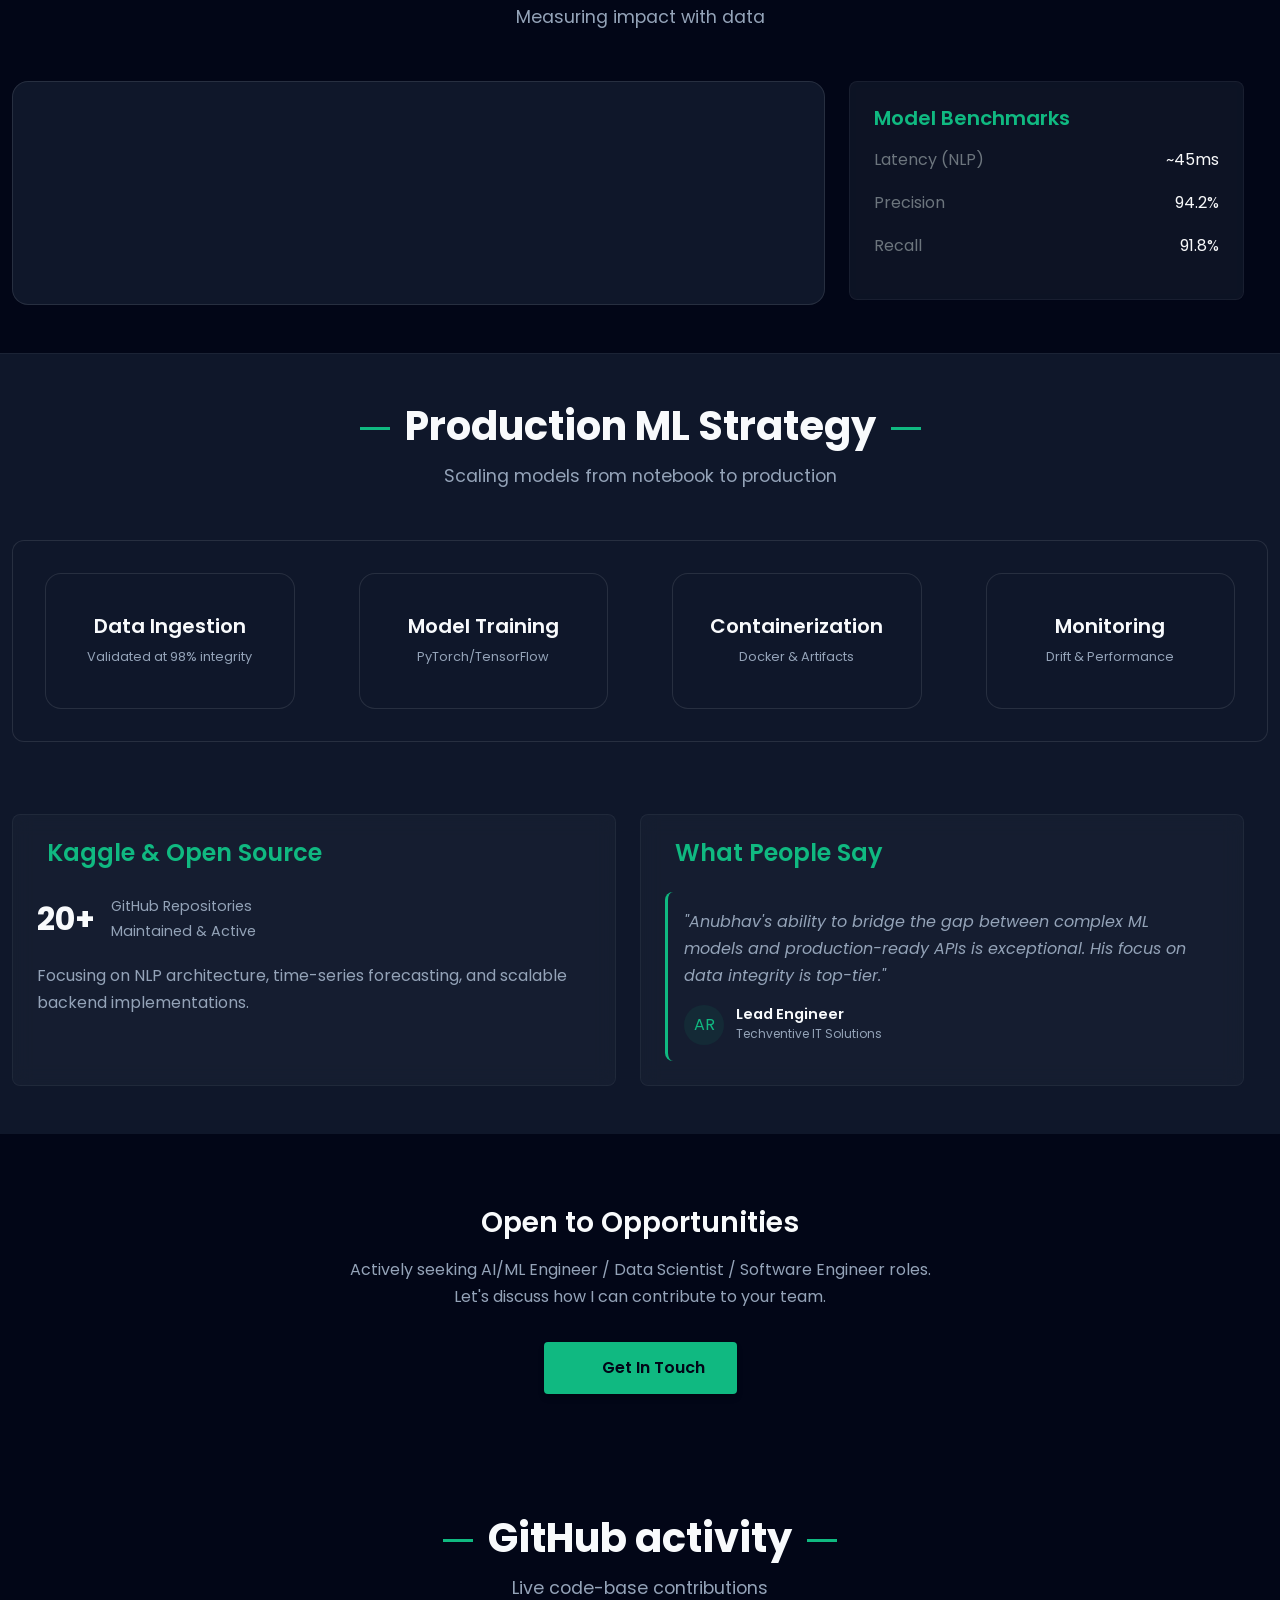
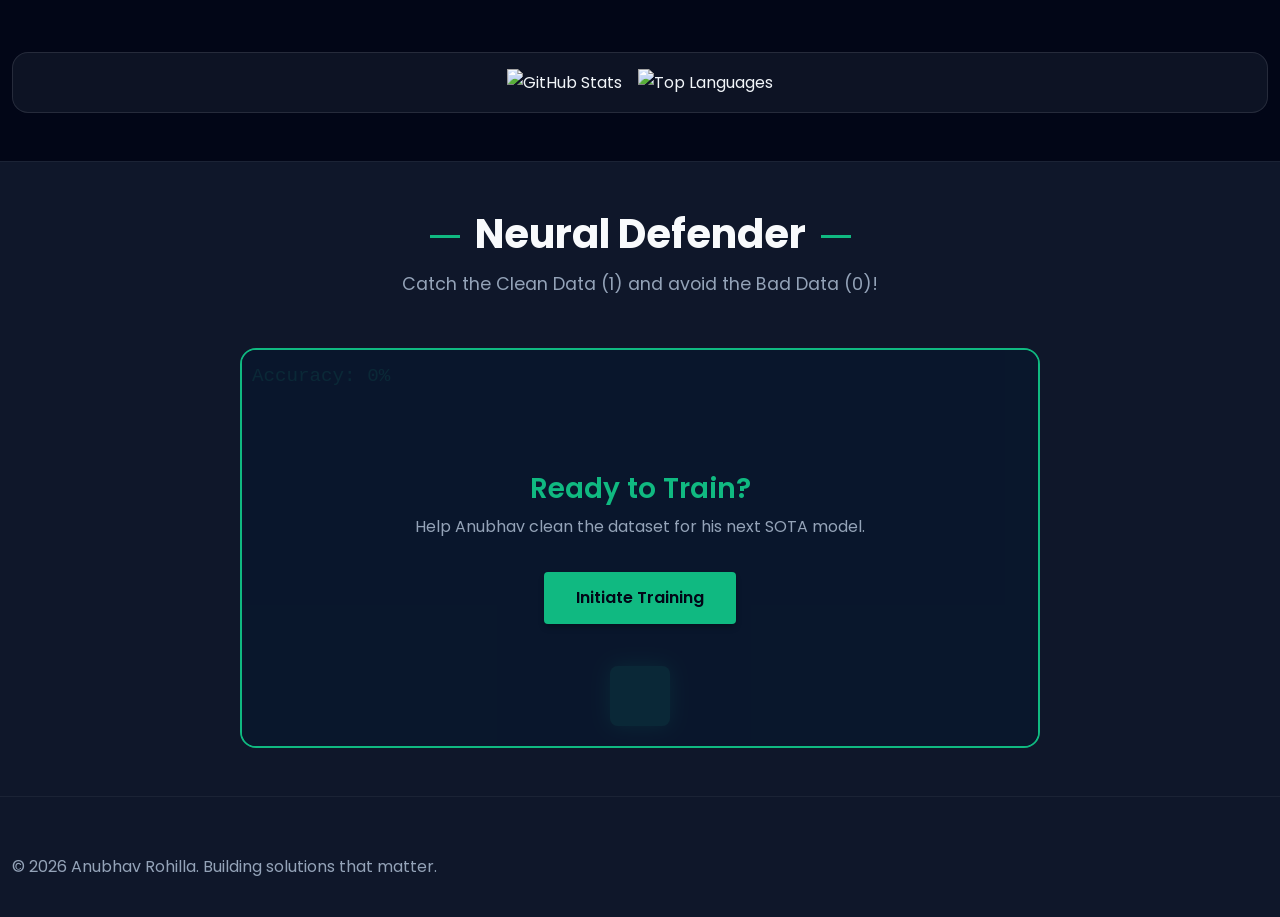
==== commit 1db559f0: "Refactor portfolio content and layout based on feedback" ====
--- a/index.html
+++ b/index.html
@@ -48,8 +48,9 @@
             <div class="collapse navbar-collapse" id="navbarNav">
                 <ul class="navbar-nav ms-auto" data-aos="fade-left">
                     <li class="nav-item"><a class="nav-link active" href="index.html">Home</a></li>
+                    <li class="nav-item"><a class="nav-link" href="index.html#featured-projects">Featured Projects</a></li>
+                    <li class="nav-item"><a class="nav-link" href="index.html#skills">Skills</a></li>
                     <li class="nav-item"><a class="nav-link" href="about.html">About</a></li>
-                    <li class="nav-item"><a class="nav-link" href="projects.html">Projects</a></li>
                     <li class="nav-item"><a class="nav-link" href="resume.html">Resume</a></li>
                     <li class="nav-item"><a class="nav-link" href="contact.html">Contact</a></li>
                     <li class="nav-item">
@@ -78,9 +79,10 @@
                         <div class="typewriter" id="typewriter"></div>
                     </div>
 
-                    <p class="hero-subtitle">
-                        I build scalable, production-ready AI solutions and robust backend APIs, bridging the gap
-                        between machine learning models and real-world applications.
+                    <p class="hero-subtitle" style="text-align: left;">
+                        <strong style="color: var(--light);">Who I am:</strong> An AI/ML & Full-Stack Engineer.<br>
+                        <strong style="color: var(--light);">What I can do:</strong> Deploy scalable ML pipelines, optimize latency by 30%, and ensure 98% data integrity.<br>
+                        <strong style="color: var(--light);">What I want next:</strong> Targeting an AI/ML Engineer or Data Scientist role to drive business value.
                     </p>
 
                     <div class="hero-credibility">
@@ -117,238 +119,8 @@
         </div>
     </section>
 
-    <!-- Skills Section -->
-    <section class="py-5 position-relative" style="background: var(--primary);">
-        <div class="container py-5">
-            <h2 class="section-title" data-aos="fade-up">Core Expertise</h2>
-            <p class="section-subtitle" data-aos="fade-up" data-aos-delay="100">Technologies & Skills I Work With</p>
-
-            <div id="skills-graph-container" class="skills-graph-container" data-aos="zoom-in">
-                <!-- 3D Graph will render here -->
-                <div class="graph-overlay">
-                    <span>Interactive 3D Skill Connectivity Map</span>
-                </div>
-            </div>
-
-            <div class="row" data-aos="fade-up" data-aos-delay="200">
-                <!-- AI/ML & NLP - FIRST -->
-                <div class="col-lg-4 mb-4">
-                    <div class="skills-category">
-                        <h4 class="skills-category-title">AI/ML & NLP</h4>
-                        <div>
-                            <span class="skill-tag primary">TensorFlow</span>
-                            <span class="skill-tag primary">PyTorch</span>
-                            <span class="skill-tag primary">Scikit-learn</span>
-                            <span class="skill-tag primary">Transformers</span>
-                            <span class="skill-tag primary">LangChain</span>
-                            <span class="skill-tag primary">LLMs</span>
-                            <span class="skill-tag primary">OpenAI APIs</span>
-                        </div>
-                    </div>
-                </div>
-
-                <!-- Programming & Backend - SECOND -->
-                <div class="col-lg-4 mb-4">
-                    <div class="skills-category">
-                        <h4 class="skills-category-title">Backend & Data</h4>
-                        <div>
-                            <span class="skill-tag">Python</span>
-                            <span class="skill-tag">Flask / Django</span>
-                            <span class="skill-tag">Node.js</span>
-                            <span class="skill-tag">SQL / PostgreSQL</span>
-                            <span class="skill-tag">MongoDB</span>
-                            <span class="skill-tag">Pandas / NumPy</span>
-                            <span class="skill-tag">Vector DBs</span>
-                        </div>
-                    </div>
-                </div>
-
-                <!-- DevOps & Mobile - THIRD -->
-                <div class="col-lg-4 mb-4">
-                    <div class="skills-category">
-                        <h4 class="skills-category-title">DevOps & Mobile</h4>
-                        <div>
-                            <span class="skill-tag">Docker</span>
-                            <span class="skill-tag">CI/CD</span>
-                            <span class="skill-tag">Azure / AWS</span>
-                            <span class="skill-tag">MLOps</span>
-                            <span class="skill-tag">Flutter / Dart</span>
-                            <span class="skill-tag">Salesforce</span>
-                            <span class="skill-tag">REST APIs</span>
-                        </div>
-                    </div>
-                </div>
-            </div>
-        </div>
-    </section>
-
-    <!-- Interactive AI Lab Demo Section -->
-    <section class="py-5" style="background: var(--primary);">
-        <div class="container">
-            <h2 class="section-title" data-aos="fade-up">The Interactive Lab</h2>
-            <p class="section-subtitle" data-aos="fade-up" data-aos-delay="100">See AI in action right now</p>
-
-            <div class="row g-4 justify-content-center">
-                <!-- NLP Demo -->
-                <div class="col-lg-6" data-aos="fade-right">
-                    <div class="lab-card h-100">
-                        <h4 style="color: var(--accent); margin-bottom: 1rem;"><i data-feather="message-square"
-                                style="margin-right: 10px;"></i>NLP Entity Recognition</h4>
-                        <p style="color: var(--text-secondary); margin-bottom: 1.5rem;">
-                            Type a bio to see how AI extracts meaning.
-                        </p>
-                        <input type="text" id="ner-input" class="ner-demo-input"
-                            placeholder="e.g. Anubhav works with Python in Azure...">
-                        <button id="ner-btn" class="btn btn-cyber w-100 mb-3">Extract Entities</button>
-                        <div id="ner-result" class="ner-result">Waiting for input...</div>
-                    </div>
-                </div>
-
-                <!-- Vision Demo -->
-                <div class="col-lg-6" data-aos="fade-left">
-                    <div class="lab-card h-100">
-                        <h4 style="color: var(--accent); margin-bottom: 1rem;"><i data-feather="eye"
-                                style="margin-right: 10px;"></i>Real-Time Object Detection</h4>
-                        <p style="color: var(--text-secondary); margin-bottom: 1.5rem;">
-                            Run COCO-SSD models directly in your browser.
-                        </p>
-                        <div class="vision-container">
-                            <video id="webcam" autoplay muted playsinline></video>
-                            <canvas id="vision-canvas"></canvas>
-                        </div>
-                        <button id="vision-btn" class="btn btn-outline-cyber w-100 mt-3">Activate Vision</button>
-                    </div>
-                </div>
-            </div>
-        </div>
-    </section>
-
-    <!-- Why Hire Me Section -->
-    <section class="why-hire-section">
-        <div class="container">
-            <h2 class="section-title" data-aos="fade-up">Why Hire Me?</h2>
-            <p class="section-subtitle" data-aos="fade-up" data-aos-delay="100">What sets me apart from other candidates
-            </p>
-
-            <div class="row g-4" data-aos="fade-up" data-aos-delay="200">
-                <div class="col-md-6 col-lg-3">
-                    <div class="why-hire-card">
-                        <div class="why-hire-icon">
-                            <i data-feather="briefcase"></i>
-                        </div>
-                        <h5 class="why-hire-title">Business-First Thinking</h5>
-                        <p class="why-hire-text">I understand business problems, not just code. Every solution I build
-                            focuses on reducing costs and improving efficiency.</p>
-                    </div>
-                </div>
-
-                <div class="col-md-6 col-lg-3">
-                    <div class="why-hire-card">
-                        <div class="why-hire-icon">
-                            <i data-feather="users"></i>
-                        </div>
-                        <h5 class="why-hire-title">Real-World Mentorship</h5>
-                        <p class="why-hire-text">Trained under a Salesforce Architect with 12+ years of experience. Not
-                            tutorials — real enterprise guidance.</p>
-                    </div>
-                </div>
-
-                <div class="col-md-6 col-lg-3">
-                    <div class="why-hire-card">
-                        <div class="why-hire-icon">
-                            <i data-feather="cpu"></i>
-                        </div>
-                        <h5 class="why-hire-title">AI + Full-Stack Hybrid</h5>
-                        <p class="why-hire-text">A rare combination of machine learning expertise (NLP/MLOps) and robust
-                            full-stack development skills (Flutter/Flask/Salesforce).</p>
-                    </div>
-                </div>
-
-                <div class="col-md-6 col-lg-3">
-                    <div class="why-hire-card">
-                        <div class="why-hire-icon">
-                            <i data-feather="home"></i>
-                        </div>
-                        <h5 class="why-hire-title">Remote-Ready</h5>
-                        <p class="why-hire-text">Experienced working remotely with international teams. Self-driven,
-                            communicative, and deadline-focused.</p>
-                    </div>
-                </div>
-            </div>
-        </div>
-    </section>
-
-    <!-- Certifications & Experience -->
-    <section class="py-5" style="background: var(--secondary);">
-        <div class="container py-4">
-            <h2 class="section-title" data-aos="fade-up">Credentials & Experience</h2>
-            <p class="section-subtitle" data-aos="fade-up" data-aos-delay="100">Proof of capability</p>
-
-            <div class="row g-4" data-aos="fade-up" data-aos-delay="200">
-                <div class="col-md-6">
-                    <div class="cert-badge">
-                        <div class="cert-icon">
-                            <i data-feather="award"></i>
-                        </div>
-                        <div class="cert-info">
-                            <h5>Azure AI Engineer Associate</h5>
-                            <p>Microsoft Certification</p>
-                        </div>
-                    </div>
-                </div>
-
-                <div class="col-md-6">
-                    <div class="cert-badge">
-                        <div class="cert-icon">
-                            <i data-feather="briefcase"></i>
-                        </div>
-                        <div class="cert-info">
-                            <h5>Junior Software Engineer</h5>
-                            <p>Techventive IT Solutions Pvt. Ltd.</p>
-                        </div>
-                    </div>
-                </div>
-            </div>
-        </div>
-    </section>
-
-    <!-- Data Storytelling Dashboard -->
-    <section class="py-5" style="background: var(--primary);">
-        <div class="container">
-            <h2 class="section-title" data-aos="fade-up">Performance Metrics</h2>
-            <p class="section-subtitle" data-aos="fade-up" data-aos-delay="100">Measuring impact with data</p>
-
-            <div class="row g-4">
-                <div class="col-lg-8" data-aos="fade-right">
-                    <div class="lab-card">
-                        <canvas id="metricsChart"></canvas>
-                    </div>
-                </div>
-                <div class="col-lg-4" data-aos="fade-left">
-                    <div class="glass-panel p-4">
-                        <h5 class="text-accent mb-3">Model Benchmarks</h5>
-                        <ul class="list-unstyled">
-                            <li class="mb-3 d-flex justify-content-between">
-                                <span class="text-secondary">Latency (NLP)</span>
-                                <span class="text-light">~45ms</span>
-                            </li>
-                            <li class="mb-3 d-flex justify-content-between">
-                                <span class="text-secondary">Precision</span>
-                                <span class="text-light">94.2%</span>
-                            </li>
-                            <li class="mb-3 d-flex justify-content-between">
-                                <span class="text-secondary">Recall</span>
-                                <span class="text-light">91.8%</span>
-                            </li>
-                        </ul>
-                    </div>
-                </div>
-            </div>
-        </div>
-    </section>
-
     <!-- Featured Projects Section -->
-    <section class="projects-section py-5">
+    <section id="featured-projects" class="projects-section py-5">
         <div class="container py-5">
             <div class="row mb-5">
                 <div class="col-12">
@@ -438,6 +210,216 @@
         </div>
     </section>
 
+    <!-- Skills Section -->
+    <section id="skills" class="py-5 position-relative" style="background: var(--primary);">
+        <div class="container py-5">
+            <h2 class="section-title" data-aos="fade-up">Core Expertise</h2>
+            <p class="section-subtitle" data-aos="fade-up" data-aos-delay="100">Technologies & Skills I Work With</p>
+
+            <div id="skills-graph-container" class="skills-graph-container" data-aos="zoom-in">
+                <!-- 3D Graph will render here -->
+                <div class="graph-overlay">
+                    <span>Interactive 3D Skill Connectivity Map</span>
+                </div>
+            </div>
+
+            <div class="row justify-content-center" data-aos="fade-up" data-aos-delay="200">
+                <!-- Core Tech -->
+                <div class="col-lg-6 mb-4">
+                    <div class="skills-category h-100">
+                        <h4 class="skills-category-title">Core Tech (Strongest / Production)</h4>
+                        <div>
+                            <span class="skill-tag primary">Python</span>
+                            <span class="skill-tag primary">PyTorch / TensorFlow</span>
+                            <span class="skill-tag primary">Scikit-learn</span>
+                            <span class="skill-tag primary">Flask / FastAPI</span>
+                            <span class="skill-tag primary">SQL / PostgreSQL</span>
+                            <span class="skill-tag primary">Pandas / NumPy</span>
+                            <span class="skill-tag primary">Git / CI/CD</span>
+                        </div>
+                    </div>
+                </div>
+
+                <!-- Familiar With -->
+                <div class="col-lg-6 mb-4">
+                    <div class="skills-category h-100">
+                        <h4 class="skills-category-title">Familiar With (Secondary / Learning)</h4>
+                        <div>
+                            <span class="skill-tag">Flutter / Dart</span>
+                            <span class="skill-tag">Transformers / LLMs</span>
+                            <span class="skill-tag">LangChain</span>
+                            <span class="skill-tag">Azure / AWS</span>
+                            <span class="skill-tag">Docker</span>
+                            <span class="skill-tag">MongoDB</span>
+                            <span class="skill-tag">Salesforce</span>
+                            <span class="skill-tag">Node.js</span>
+                            <span class="skill-tag">Vector DBs</span>
+                        </div>
+                    </div>
+                </div>
+            </div>
+        </div>
+    </section>
+
+    <!-- Interactive AI Lab Demo Section -->
+    <section class="py-5" style="background: var(--primary);">
+        <div class="container">
+            <h2 class="section-title" data-aos="fade-up">The Interactive Lab</h2>
+            <p class="section-subtitle" data-aos="fade-up" data-aos-delay="100">See AI in action right now</p>
+
+            <div class="row g-4 justify-content-center">
+                <!-- NLP Demo -->
+                <div class="col-lg-6" data-aos="fade-right">
+                    <div class="lab-card h-100">
+                        <h4 style="color: var(--accent); margin-bottom: 1rem;"><i data-feather="message-square"
+                                style="margin-right: 10px;"></i>NLP Entity Recognition</h4>
+                        <p style="color: var(--text-secondary); margin-bottom: 1.5rem;">
+                            Type a bio to see how AI extracts meaning.
+                        </p>
+                        <input type="text" id="ner-input" class="ner-demo-input"
+                            placeholder="e.g. Anubhav works with Python in Azure...">
+                        <button id="ner-btn" class="btn btn-cyber w-100 mb-3">Extract Entities</button>
+                        <div id="ner-result" class="ner-result">Waiting for input...</div>
+                    </div>
+                </div>
+
+                <!-- Vision Demo -->
+                <div class="col-lg-6" data-aos="fade-left">
+                    <div class="lab-card h-100">
+                        <h4 style="color: var(--accent); margin-bottom: 1rem;"><i data-feather="eye"
+                                style="margin-right: 10px;"></i>Real-Time Object Detection</h4>
+                        <p style="color: var(--text-secondary); margin-bottom: 1.5rem;">
+                            Run COCO-SSD models directly in your browser.
+                        </p>
+                        <div class="vision-container">
+                            <video id="webcam" autoplay muted playsinline></video>
+                            <canvas id="vision-canvas"></canvas>
+                        </div>
+                        <button id="vision-btn" class="btn btn-outline-cyber w-100 mt-3">Activate Vision</button>
+                    </div>
+                </div>
+            </div>
+        </div>
+    </section>
+
+    <!-- Why Hire Me Section -->
+    <section class="why-hire-section">
+        <div class="container">
+            <h2 class="section-title" data-aos="fade-up">Why Hire Me?</h2>
+            <p class="section-subtitle" data-aos="fade-up" data-aos-delay="100">What sets me apart from other candidates
+            </p>
+
+            <div class="row g-4" data-aos="fade-up" data-aos-delay="200">
+                <div class="col-md-6 col-lg-3">
+                    <div class="why-hire-card">
+                        <div class="why-hire-icon">
+                            <i data-feather="briefcase"></i>
+                        </div>
+                        <h5 class="why-hire-title">Latency Optimization</h5>
+                        <p class="why-hire-text">Reduced model inference latency by 30% in production using optimized pipelines and low-latency architectures.</p>
+                    </div>
+                </div>
+
+                <div class="col-md-6 col-lg-3">
+                    <div class="why-hire-card">
+                        <div class="why-hire-icon">
+                            <i data-feather="users"></i>
+                        </div>
+                        <h5 class="why-hire-title">Precision Delivery</h5>
+                        <p class="why-hire-text">Achieved 92% precision in SpaCy/Regex NER parsing across complex document structures for a high-volume extraction engine.</p>
+                    </div>
+                </div>
+
+                <div class="col-md-6 col-lg-3">
+                    <div class="why-hire-card">
+                        <div class="why-hire-icon">
+                            <i data-feather="cpu"></i>
+                        </div>
+                        <h5 class="why-hire-title">Data Integrity</h5>
+                        <p class="why-hire-text">Standardized 23+ raw data fields, elevating overall dataset integrity to 98% for upstream ML model consumption.</p>
+                    </div>
+                </div>
+
+                <div class="col-md-6 col-lg-3">
+                    <div class="why-hire-card">
+                        <div class="why-hire-icon">
+                            <i data-feather="home"></i>
+                        </div>
+                        <h5 class="why-hire-title">Production Scaling</h5>
+                        <p class="why-hire-text">Automated internal tooling via robust Python/Flask CI/CD workflows, actively supporting 100+ concurrent enterprise users.</p>
+                    </div>
+                </div>
+            </div>
+        </div>
+    </section>
+
+    <!-- Certifications & Experience -->
+    <section class="py-5" style="background: var(--secondary);">
+        <div class="container py-4">
+            <h2 class="section-title" data-aos="fade-up">Credentials & Experience</h2>
+            <p class="section-subtitle" data-aos="fade-up" data-aos-delay="100">Proof of capability</p>
+
+            <div class="row g-4" data-aos="fade-up" data-aos-delay="200">
+                <div class="col-md-6">
+                    <div class="cert-badge">
+                        <div class="cert-icon">
+                            <i data-feather="award"></i>
+                        </div>
+                        <div class="cert-info">
+                            <h5>Azure AI Engineer Associate</h5>
+                            <p>Microsoft Certification</p>
+                        </div>
+                    </div>
+                </div>
+
+                <div class="col-md-6">
+                    <div class="cert-badge">
+                        <div class="cert-icon">
+                            <i data-feather="briefcase"></i>
+                        </div>
+                        <div class="cert-info">
+                            <h5>Junior Software Engineer</h5>
+                            <p>Techventive IT Solutions Pvt. Ltd.</p>
+                        </div>
+                    </div>
+                </div>
+            </div>
+        </div>
+    </section>
+
+    <!-- Data Storytelling Dashboard -->
+    <section class="py-5" style="background: var(--primary);">
+        <div class="container">
+            <h2 class="section-title" data-aos="fade-up">Performance Metrics</h2>
+            <p class="section-subtitle" data-aos="fade-up" data-aos-delay="100">Measuring impact with data</p>
+
+            <div class="row g-4">
+                <div class="col-lg-8" data-aos="fade-right">
+                    <div class="lab-card">
+                        <canvas id="metricsChart"></canvas>
+                    </div>
+                </div>
+                <div class="col-lg-4" data-aos="fade-left">
+                    <div class="glass-panel p-4">
+                        <h5 class="text-accent mb-3">Model Benchmarks</h5>
+                        <ul class="list-unstyled">
+                            <li class="mb-3 d-flex justify-content-between">
+                                <span class="text-secondary">Latency (NLP)</span>
+                                <span class="text-light">~45ms</span>
+                            </li>
+                            <li class="mb-3 d-flex justify-content-between">
+                                <span class="text-secondary">Precision</span>
+                                <span class="text-light">94.2%</span>
+                            </li>
+                            <li class="mb-3 d-flex justify-content-between">
+                                <span class="text-secondary">Recall</span>
+                                <span class="text-light">91.8%</span>
+                            </li>
+                        </ul>
+                    </div>
+                </div>
+            </div>
+        </div>
     </section>
 
     <!-- MLOps Strategy Section -->
--- a/assets/css/style.css
+++ b/assets/css/style.css
@@ -752,6 +752,17 @@
 }
 
 /* =====================================================
+   TESTIMONIAL
+   ===================================================== */
+.testimonial-card {
+    background: transparent;
+    padding: 1rem;
+    border-radius: 8px;
+    border-left: 3px solid var(--accent);
+}
+
+
+/* =====================================================
    RESPONSIVE DESIGN
    Comprehensive responsive rules are in responsive.css
    The rules below handle residual legacy layout needs
--- a/assets/css/responsive.css
+++ b/assets/css/responsive.css
@@ -1,12 +1,3 @@
-/* =====================================================
-   RESPONSIVE.CSS — Mobile-First Responsive System
-   Breakpoints:
-     xs : 0 – 479px    (small phones: iPhone SE, Moto G)
-     sm : 480 – 767px  (large phones: iPhone Pro Max, Pixel)
-     md : 768 – 991px  (tablets: iPad mini, Android tablets)
-     lg : 992 – 1199px (small desktops, large tablets landscape)
-     xl : 1200px+      (full desktop)
-   ===================================================== */
 
 /* =====================================================
    1. UNIVERSAL MOBILE BASE
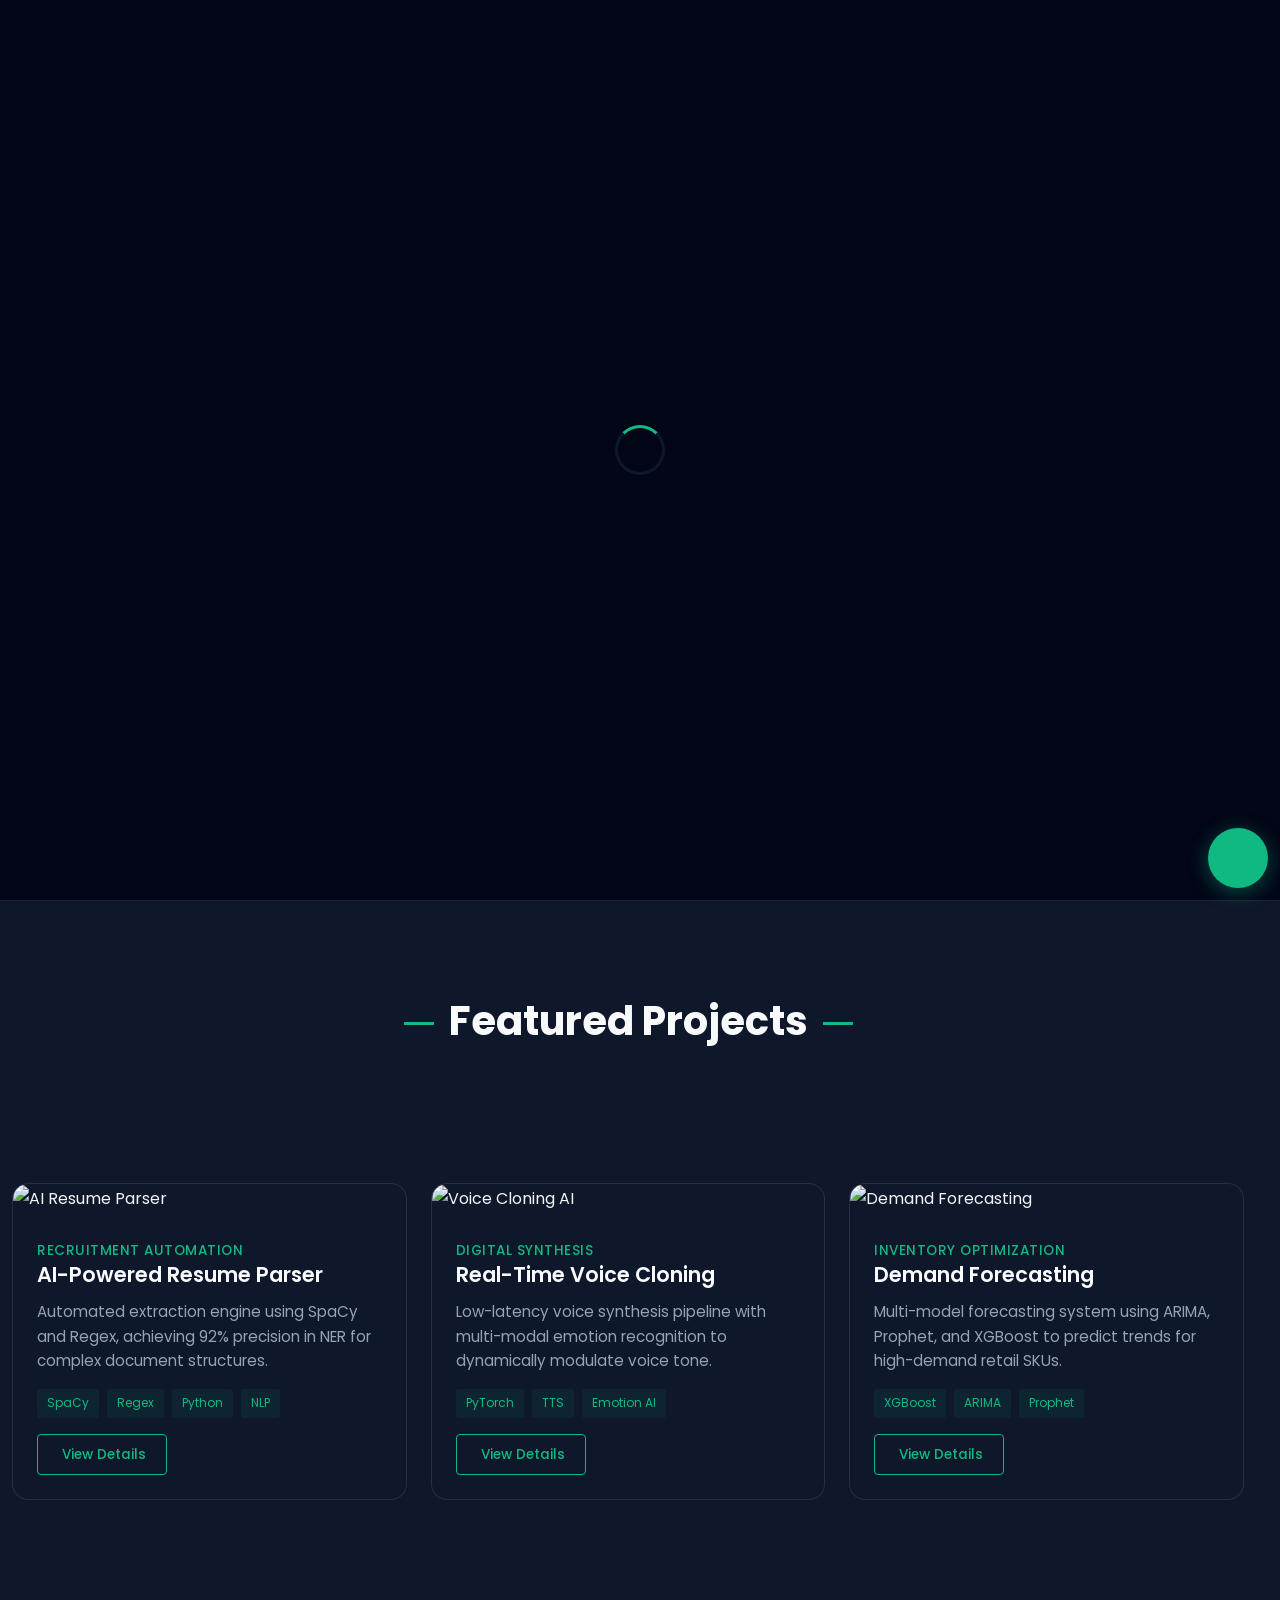
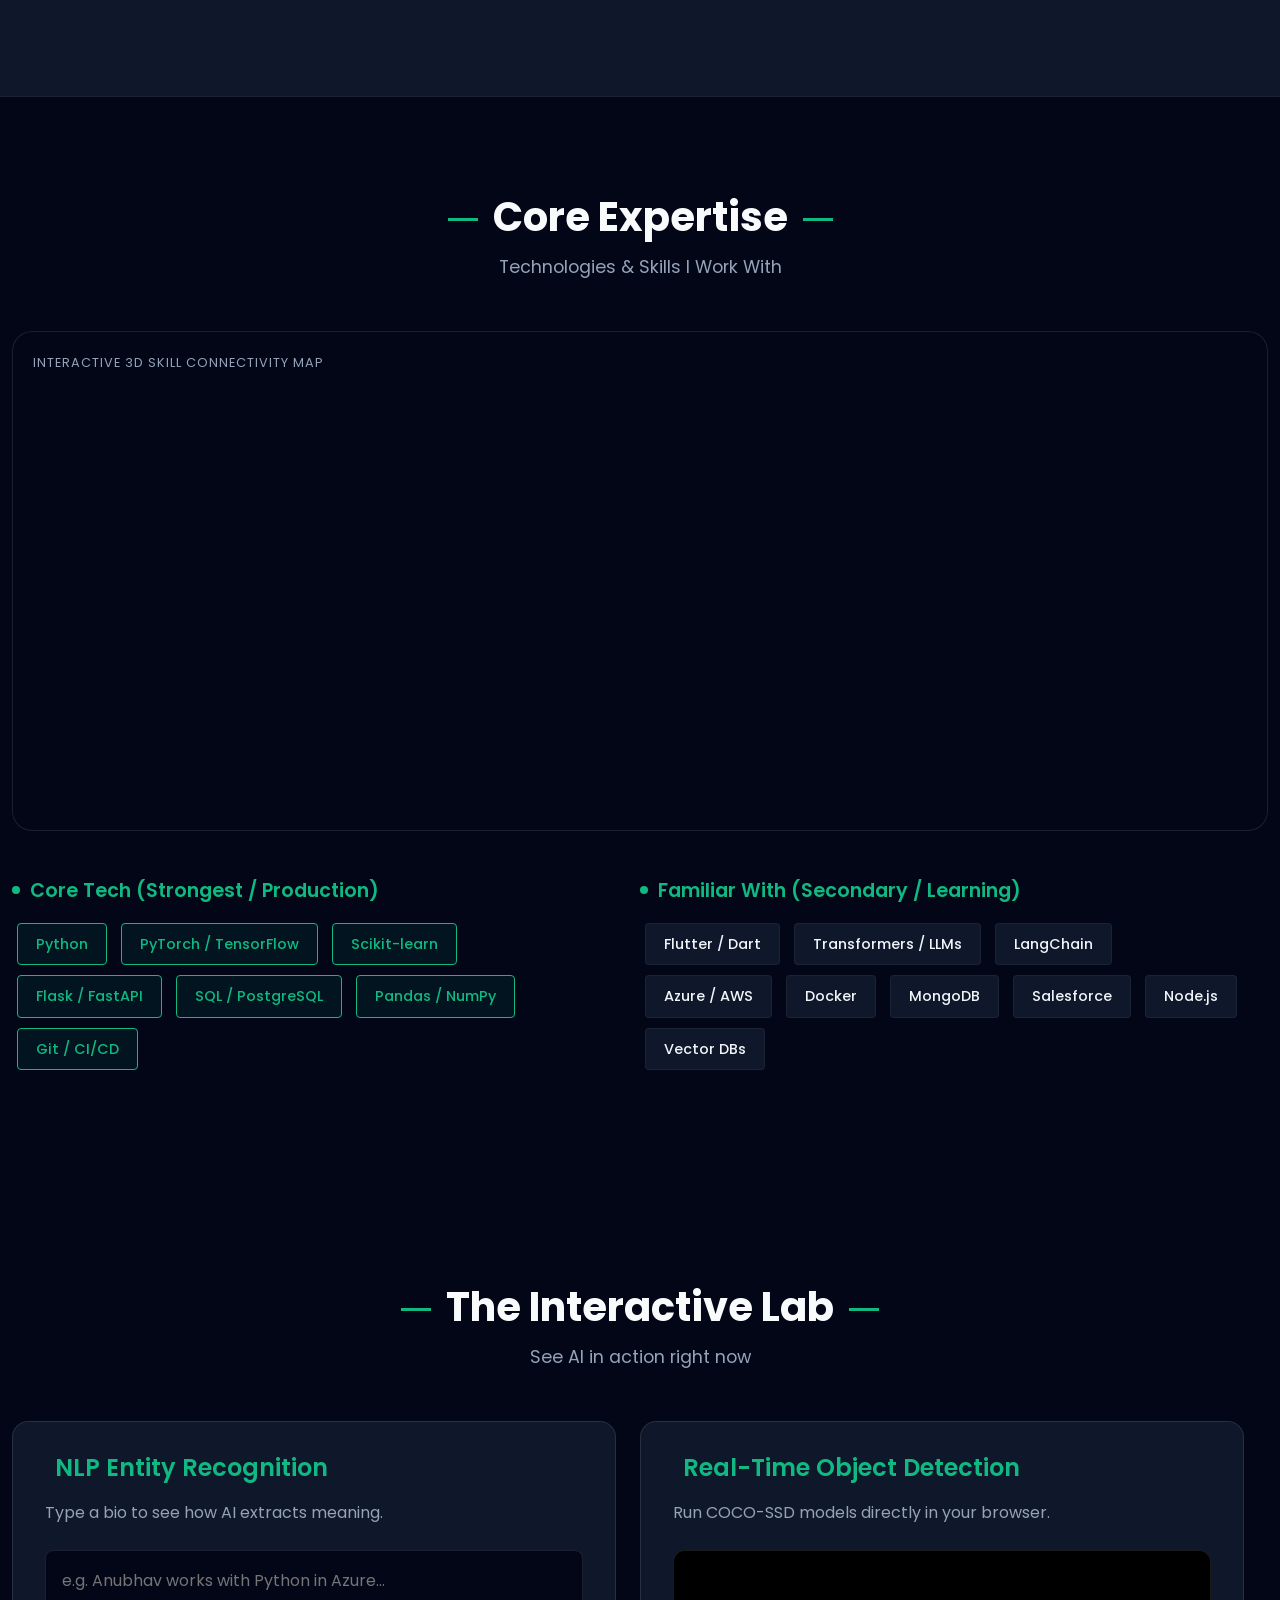
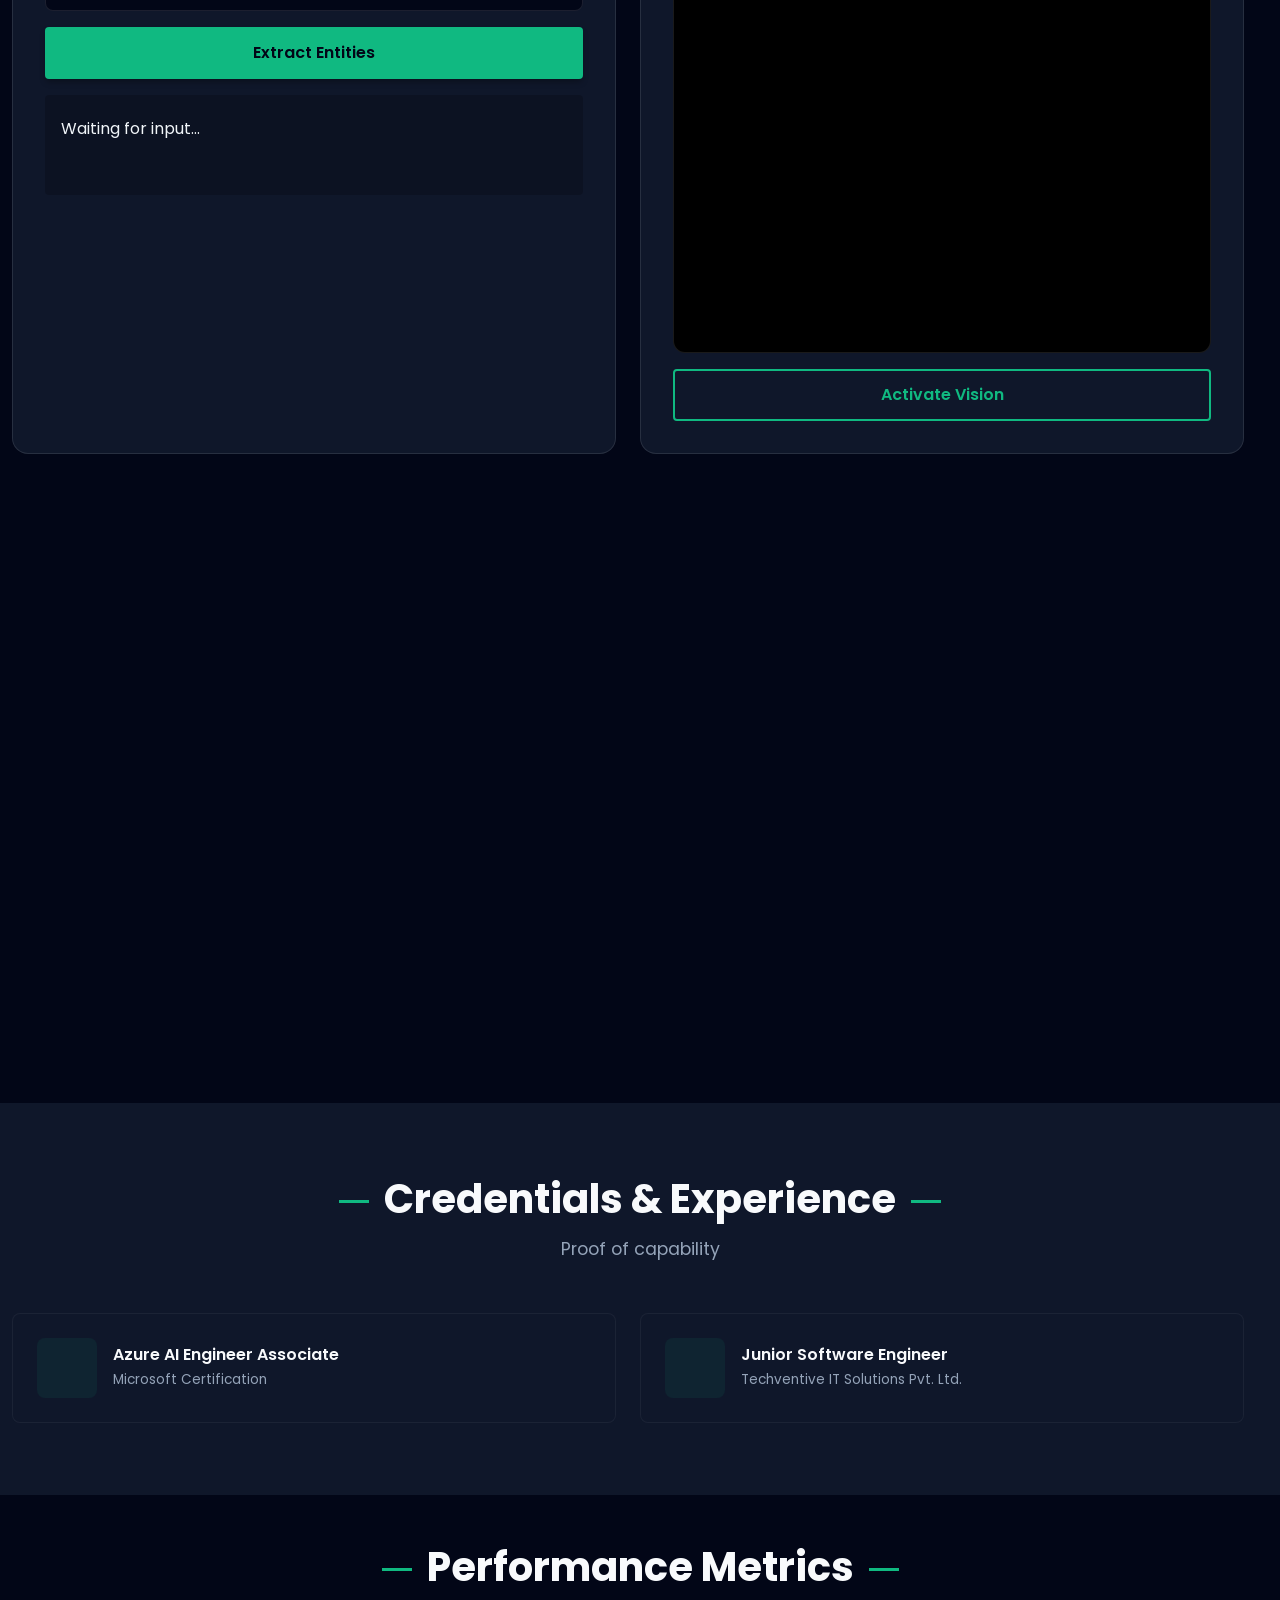
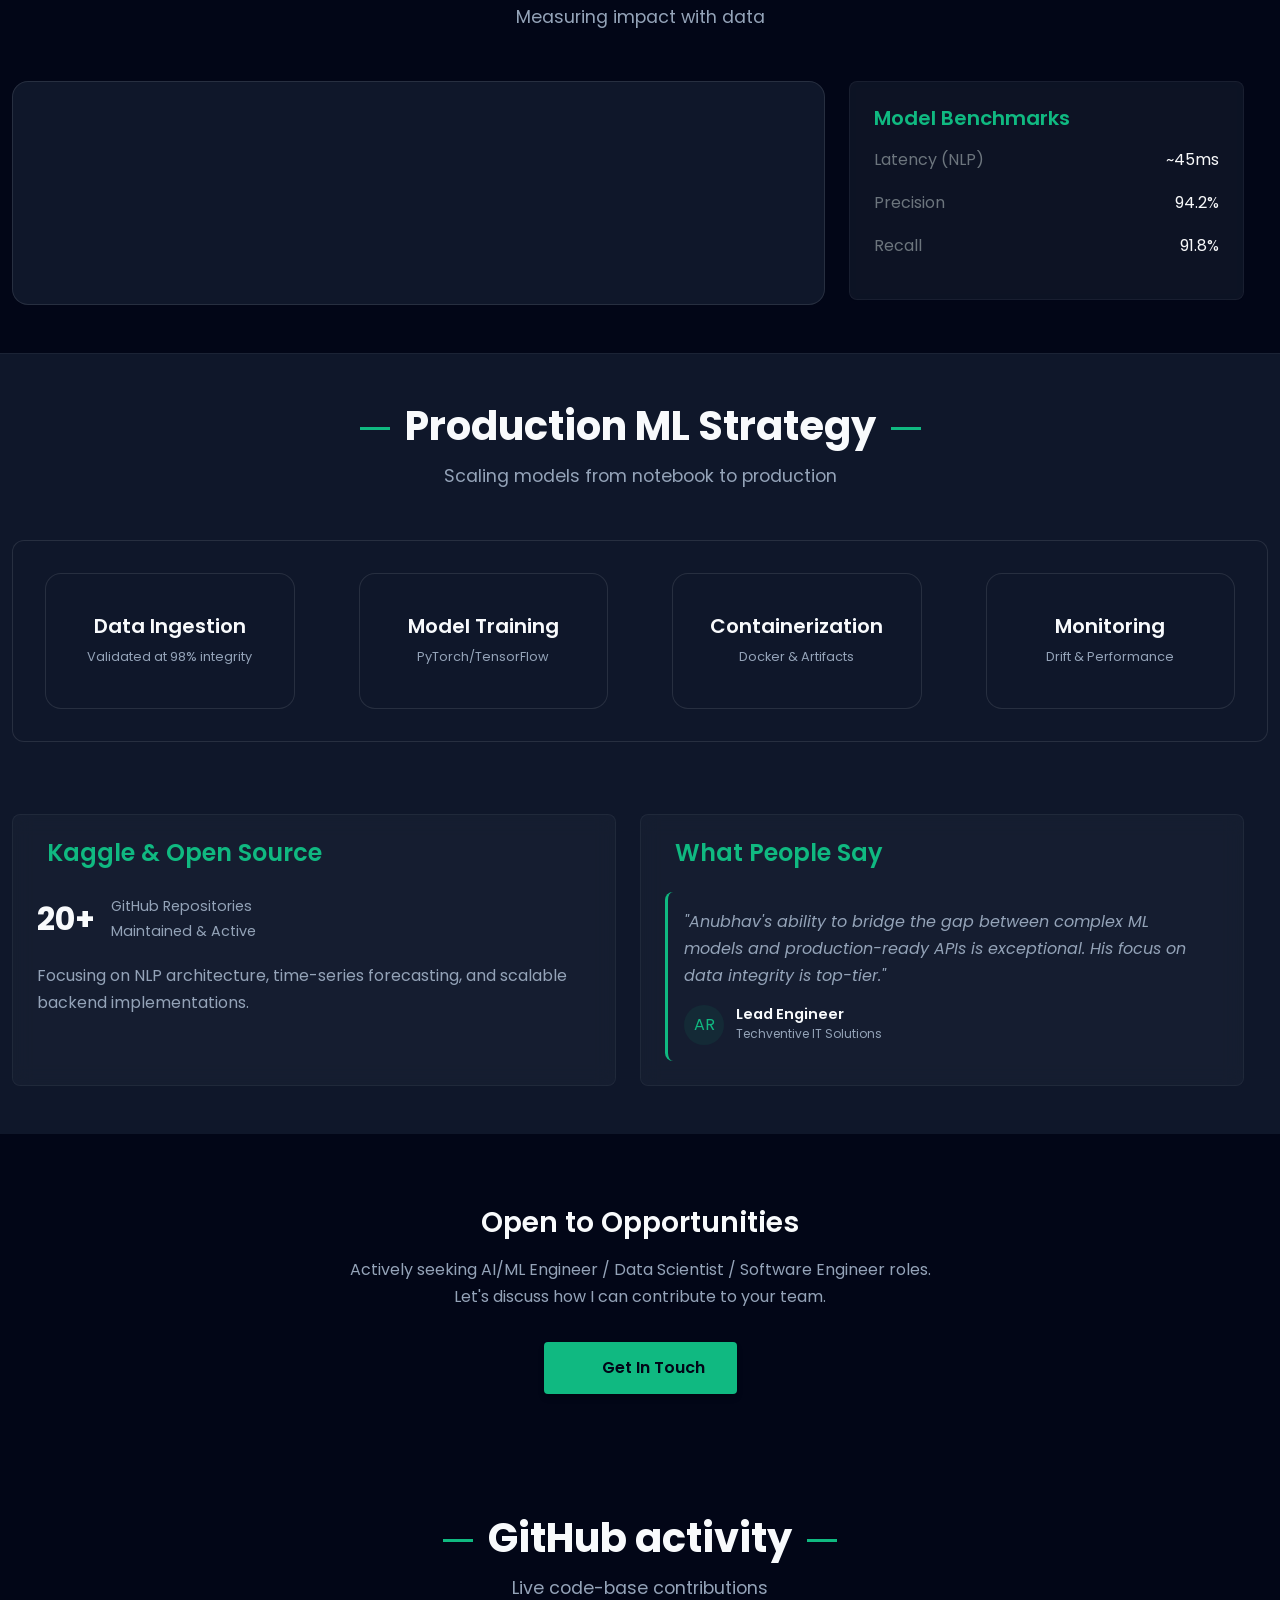
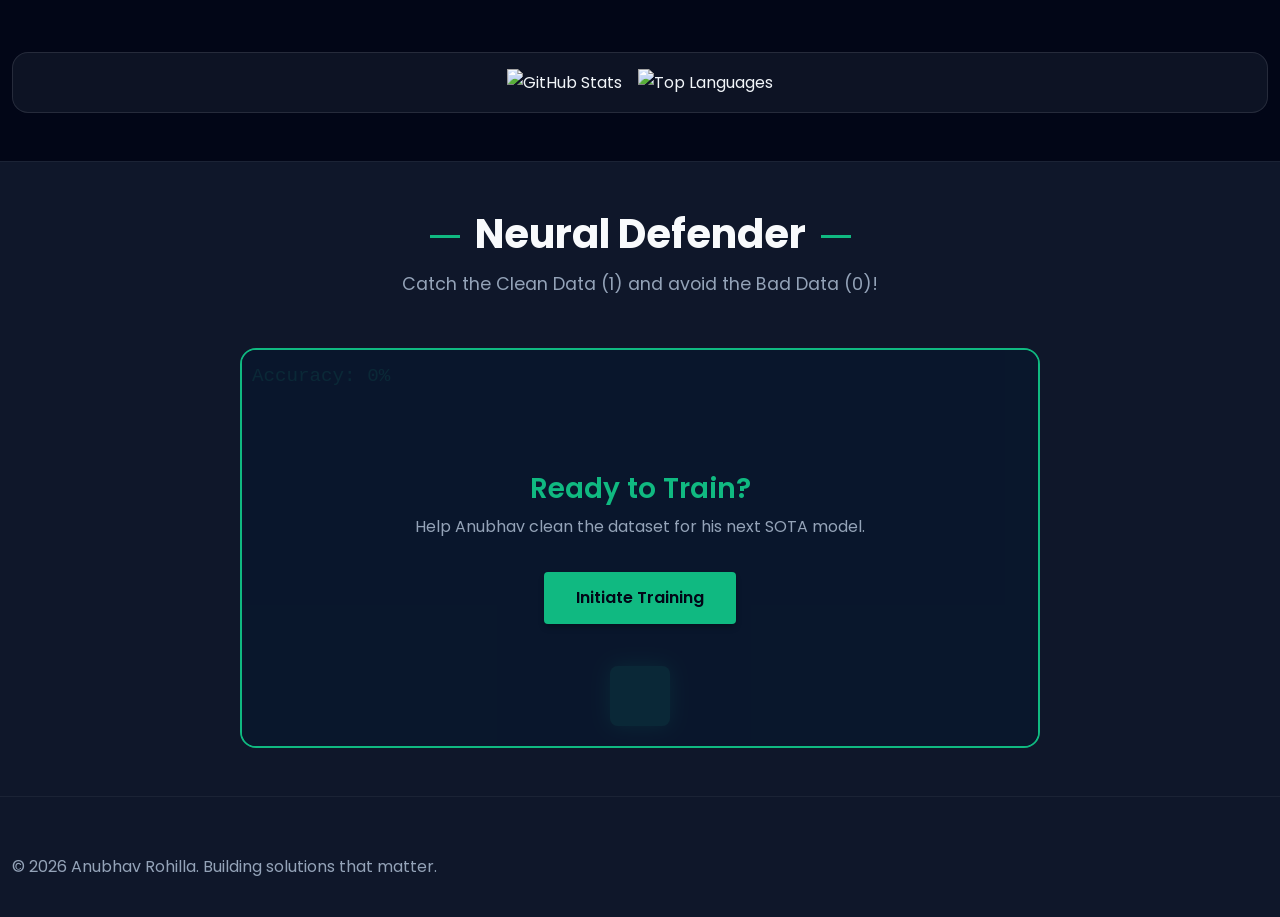
==== commit 13c3bbab: "Update contact form and fix resume links" ====
--- a/index.html
+++ b/index.html
@@ -48,7 +48,8 @@
             <div class="collapse navbar-collapse" id="navbarNav">
                 <ul class="navbar-nav ms-auto" data-aos="fade-left">
                     <li class="nav-item"><a class="nav-link active" href="index.html">Home</a></li>
-                    <li class="nav-item"><a class="nav-link" href="index.html#featured-projects">Featured Projects</a></li>
+                    <li class="nav-item"><a class="nav-link" href="index.html#featured-projects">Featured Projects</a>
+                    </li>
                     <li class="nav-item"><a class="nav-link" href="index.html#skills">Skills</a></li>
                     <li class="nav-item"><a class="nav-link" href="about.html">About</a></li>
                     <li class="nav-item"><a class="nav-link" href="resume.html">Resume</a></li>
@@ -81,8 +82,10 @@
 
                     <p class="hero-subtitle" style="text-align: left;">
                         <strong style="color: var(--light);">Who I am:</strong> An AI/ML & Full-Stack Engineer.<br>
-                        <strong style="color: var(--light);">What I can do:</strong> Deploy scalable ML pipelines, optimize latency by 30%, and ensure 98% data integrity.<br>
-                        <strong style="color: var(--light);">What I want next:</strong> Targeting an AI/ML Engineer or Data Scientist role to drive business value.
+                        <strong style="color: var(--light);">What I can do:</strong> Deploy scalable ML pipelines,
+                        optimize latency by 30%, and ensure 98% data integrity.<br>
+                        <strong style="color: var(--light);">What I want next:</strong> Targeting an AI/ML Engineer or
+                        Data Scientist role to drive business value.
                     </p>
 
                     <div class="hero-credibility">
@@ -94,7 +97,8 @@
                         <a href="projects.html" class="btn btn-cyber">
                             <i data-feather="folder" class="me-2" style="width: 18px; height: 18px;"></i>View Projects
                         </a>
-                        <a href="resume.html" class="btn btn-outline-cyber">
+                        <a href="assets/Anubhav-Rohilla-Resume.pdf" target="_blank" download
+                            class="btn btn-outline-cyber">
                             <i data-feather="download" class="me-2" style="width: 18px; height: 18px;"></i>Download
                             Resume
                         </a>
@@ -316,7 +320,8 @@
                             <i data-feather="briefcase"></i>
                         </div>
                         <h5 class="why-hire-title">Latency Optimization</h5>
-                        <p class="why-hire-text">Reduced model inference latency by 30% in production using optimized pipelines and low-latency architectures.</p>
+                        <p class="why-hire-text">Reduced model inference latency by 30% in production using optimized
+                            pipelines and low-latency architectures.</p>
                     </div>
                 </div>
 
@@ -326,7 +331,8 @@
                             <i data-feather="users"></i>
                         </div>
                         <h5 class="why-hire-title">Precision Delivery</h5>
-                        <p class="why-hire-text">Achieved 92% precision in SpaCy/Regex NER parsing across complex document structures for a high-volume extraction engine.</p>
+                        <p class="why-hire-text">Achieved 92% precision in SpaCy/Regex NER parsing across complex
+                            document structures for a high-volume extraction engine.</p>
                     </div>
                 </div>
 
@@ -336,7 +342,8 @@
                             <i data-feather="cpu"></i>
                         </div>
                         <h5 class="why-hire-title">Data Integrity</h5>
-                        <p class="why-hire-text">Standardized 23+ raw data fields, elevating overall dataset integrity to 98% for upstream ML model consumption.</p>
+                        <p class="why-hire-text">Standardized 23+ raw data fields, elevating overall dataset integrity
+                            to 98% for upstream ML model consumption.</p>
                     </div>
                 </div>
 
@@ -346,7 +353,8 @@
                             <i data-feather="home"></i>
                         </div>
                         <h5 class="why-hire-title">Production Scaling</h5>
-                        <p class="why-hire-text">Automated internal tooling via robust Python/Flask CI/CD workflows, actively supporting 100+ concurrent enterprise users.</p>
+                        <p class="why-hire-text">Automated internal tooling via robust Python/Flask CI/CD workflows,
+                            actively supporting 100+ concurrent enterprise users.</p>
                     </div>
                 </div>
             </div>
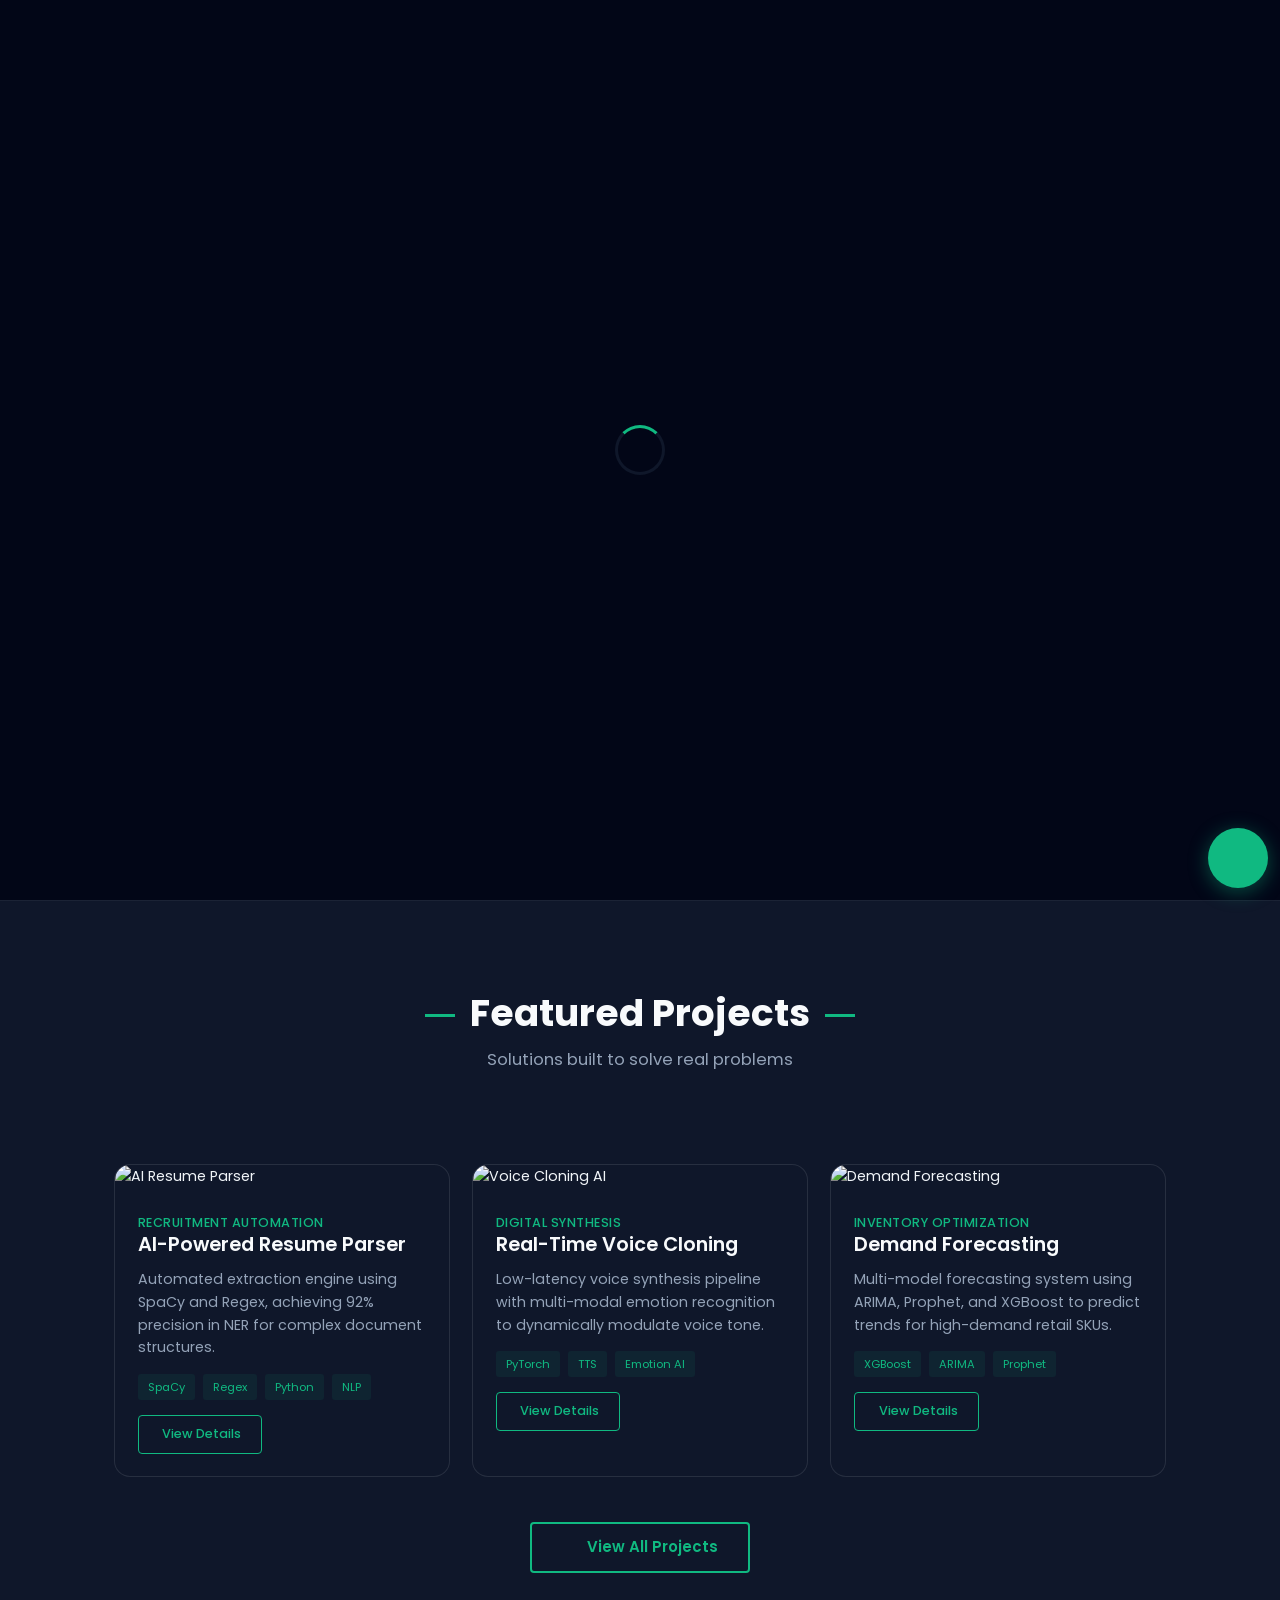
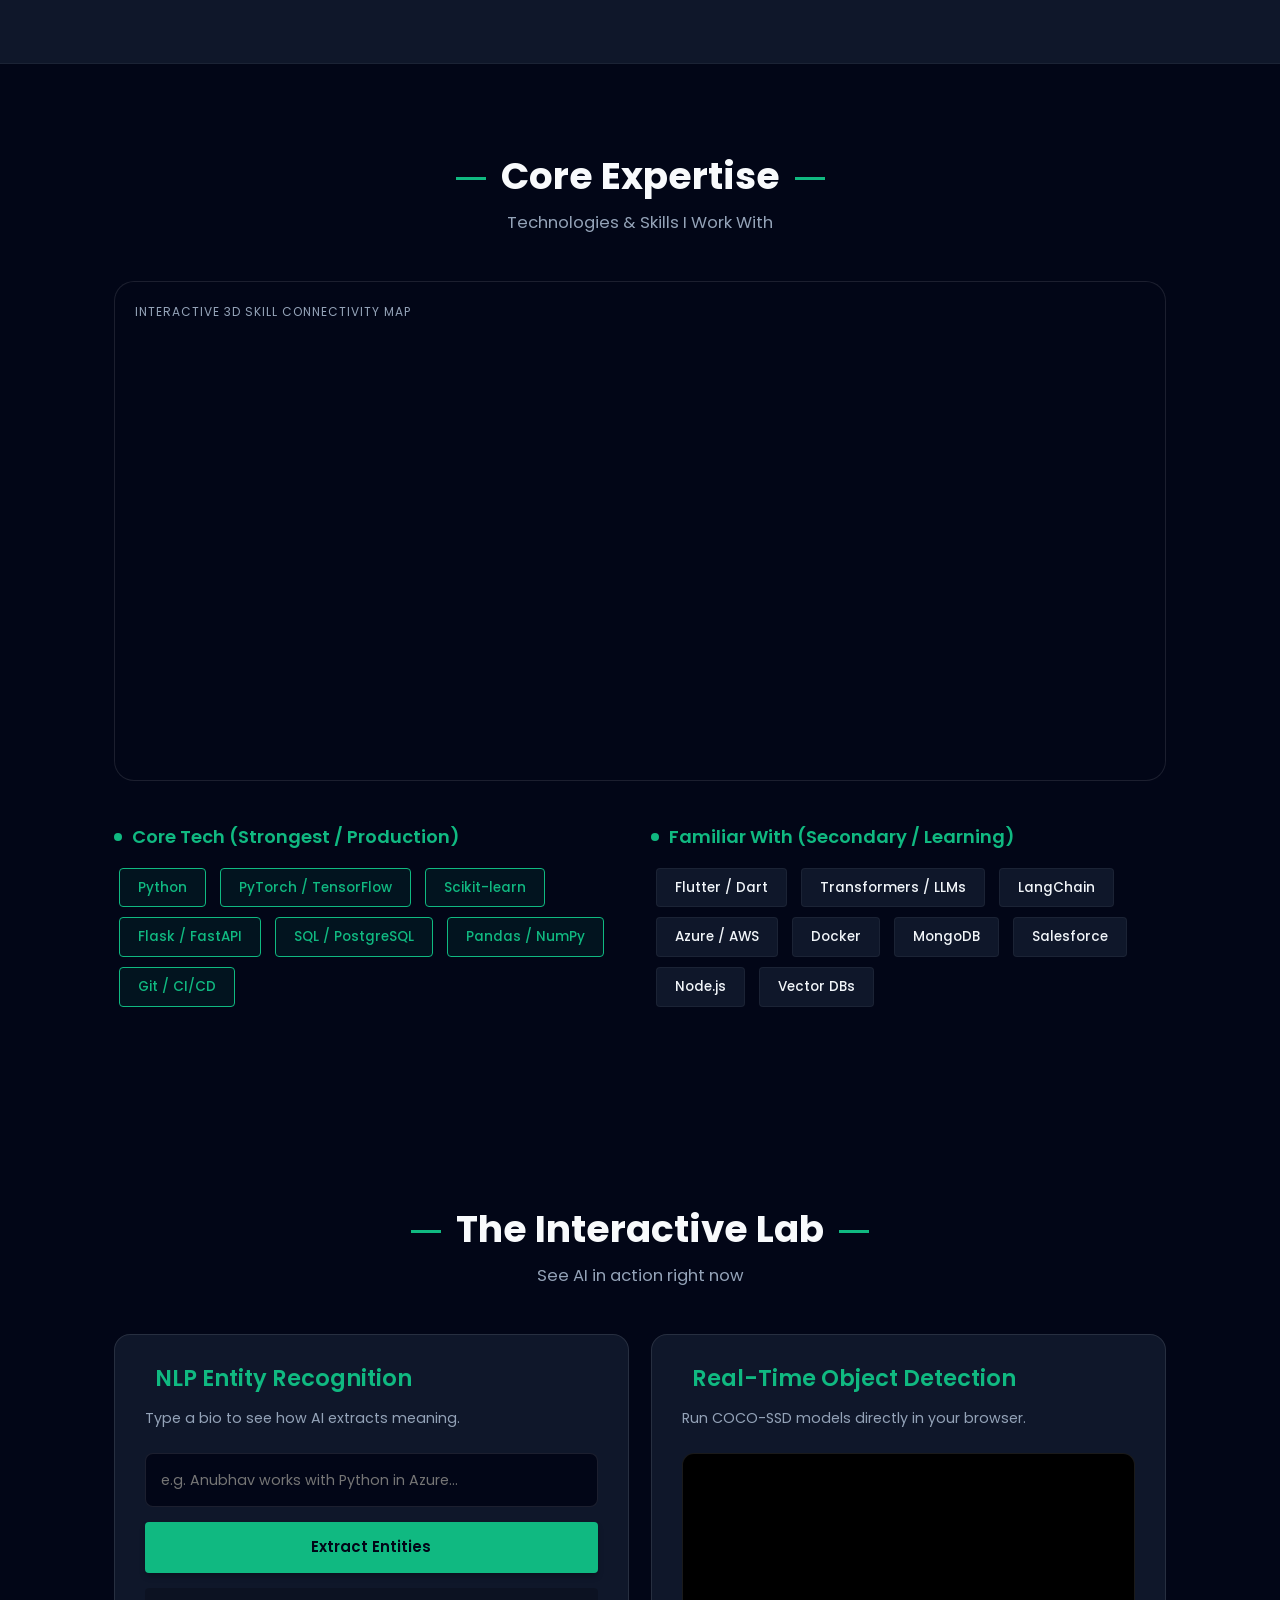
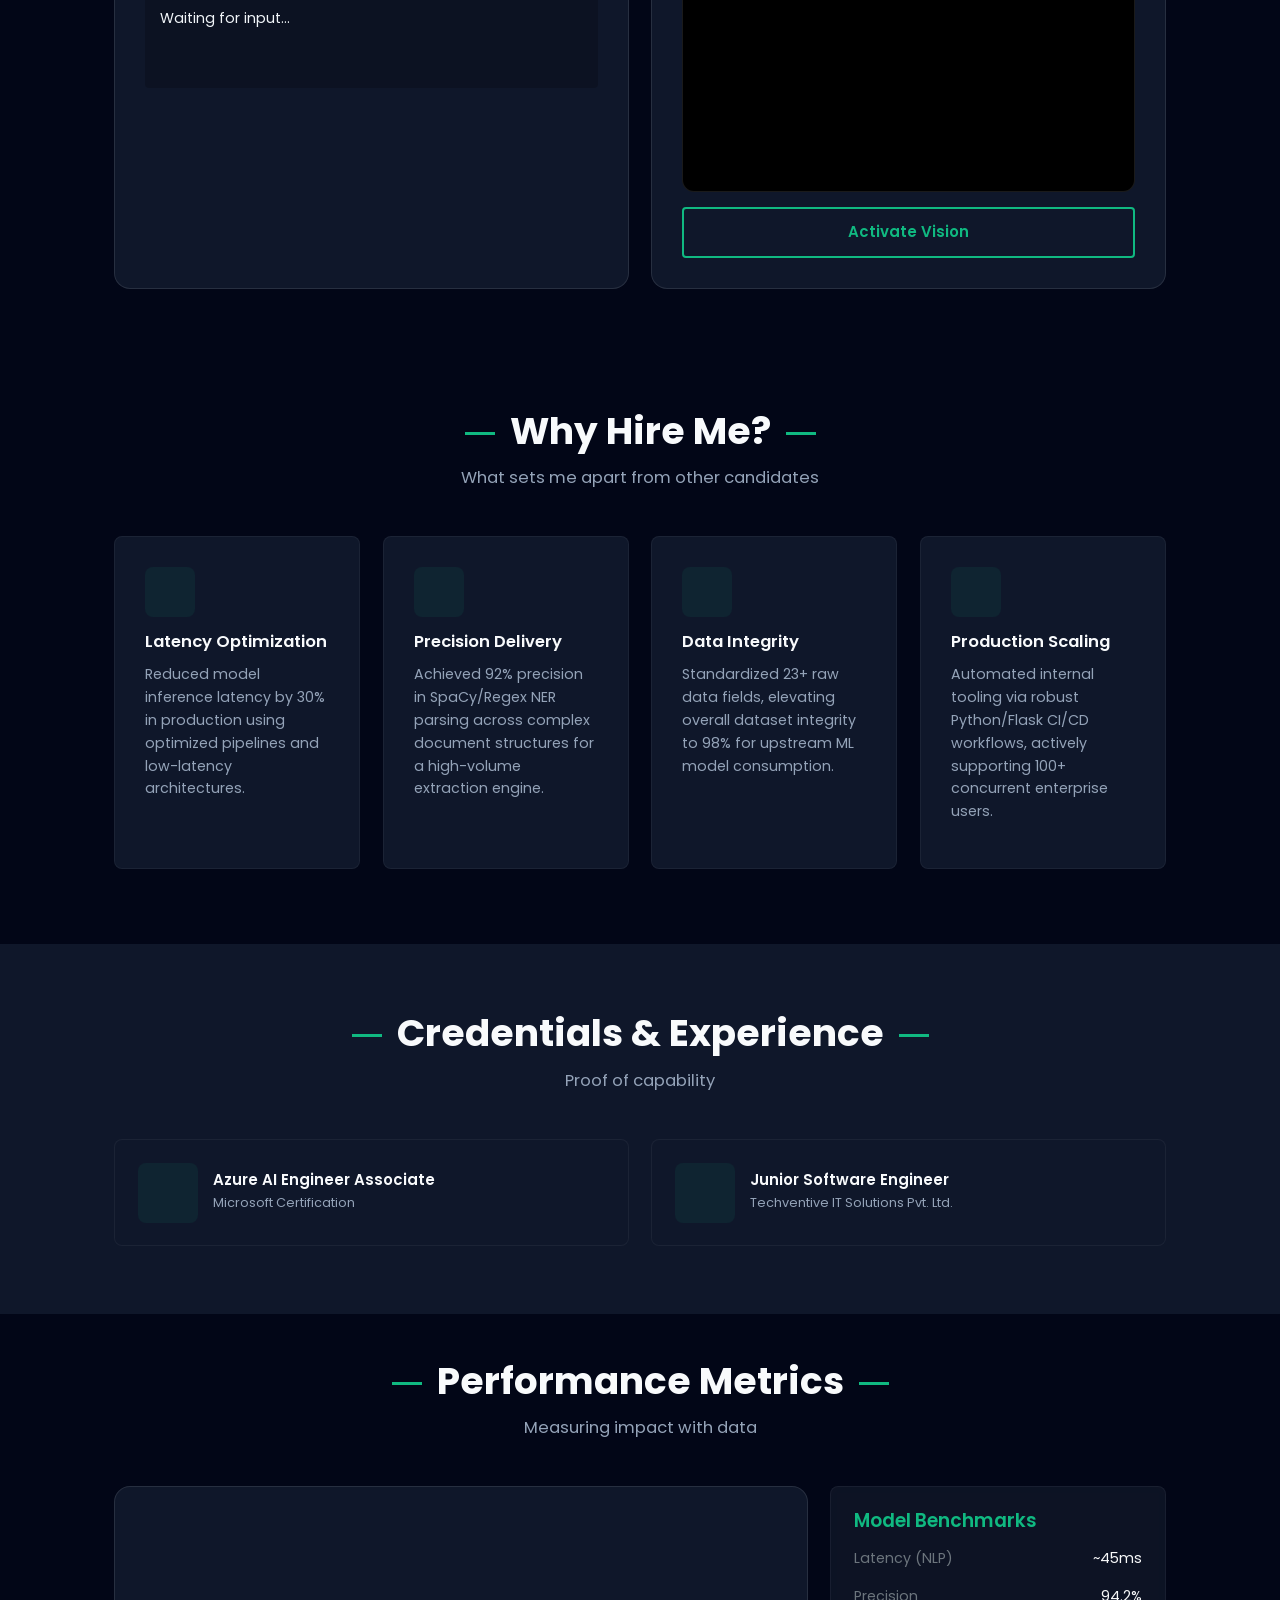
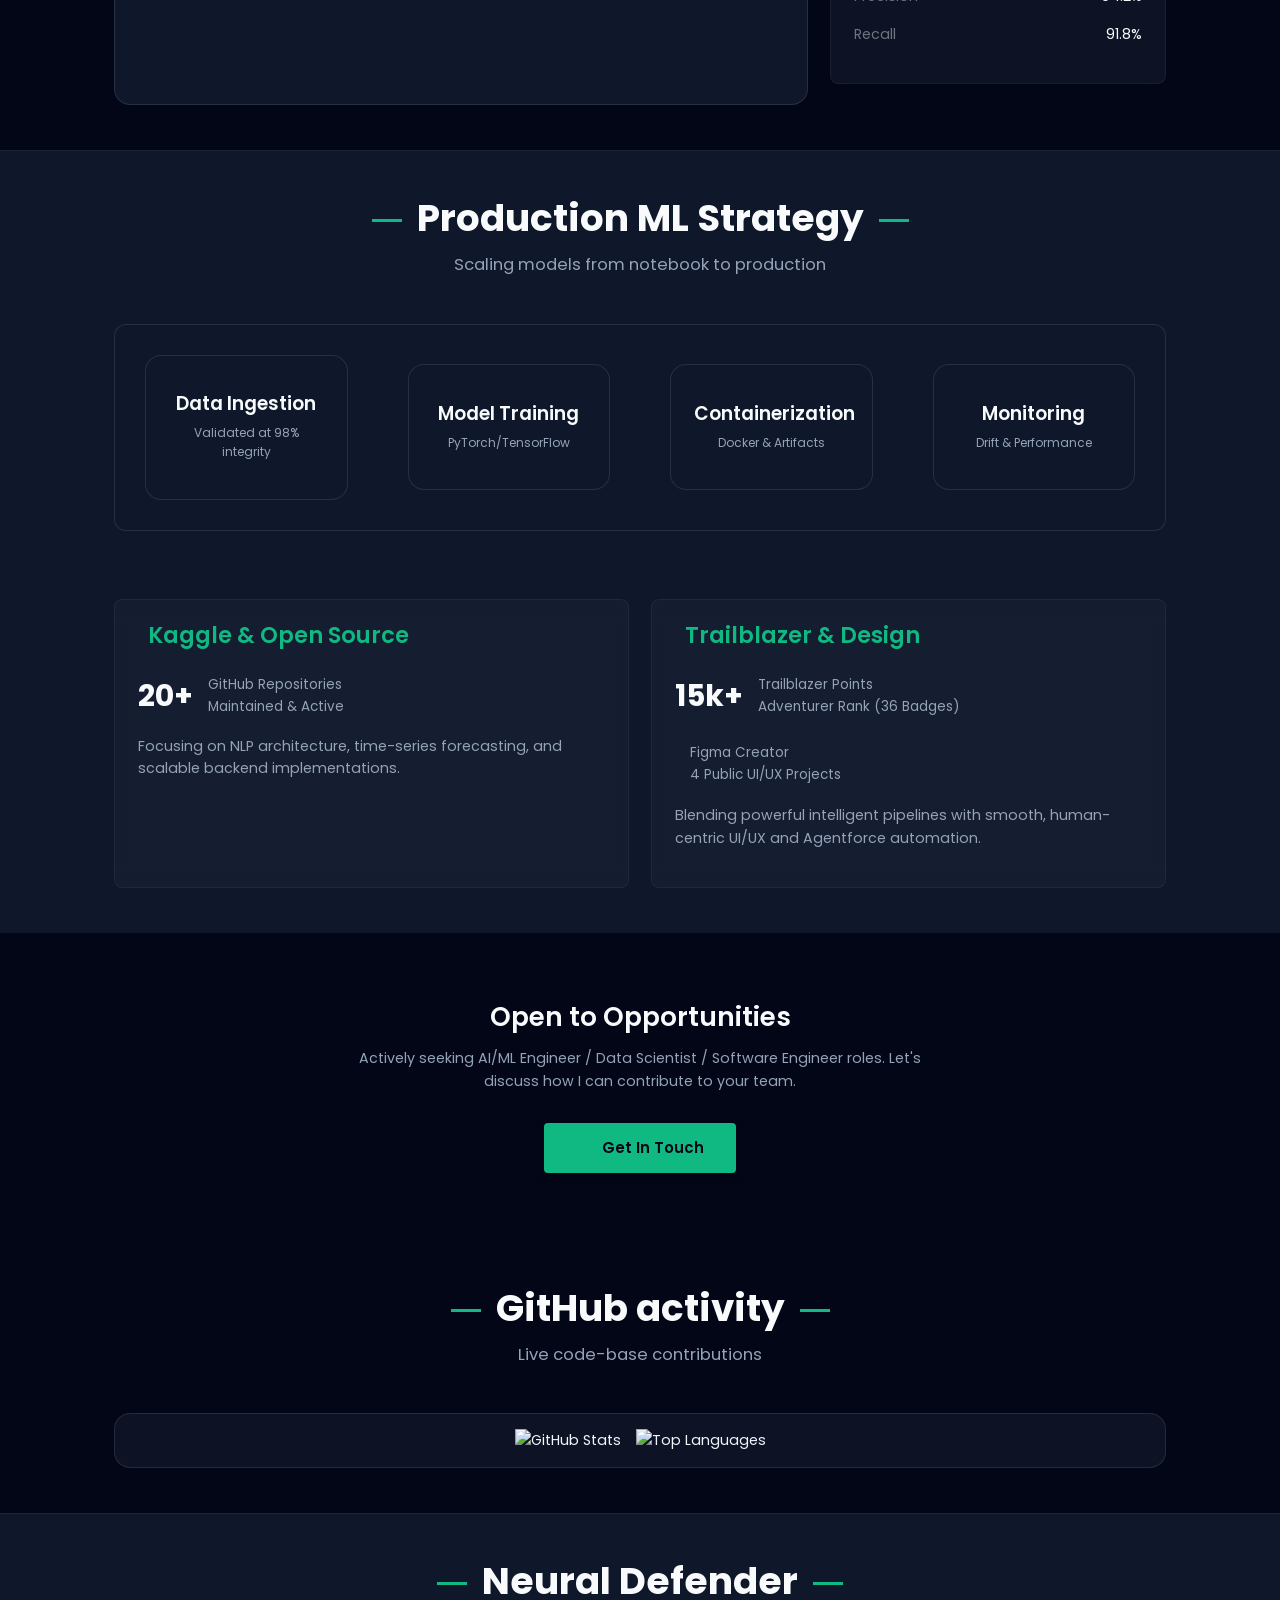
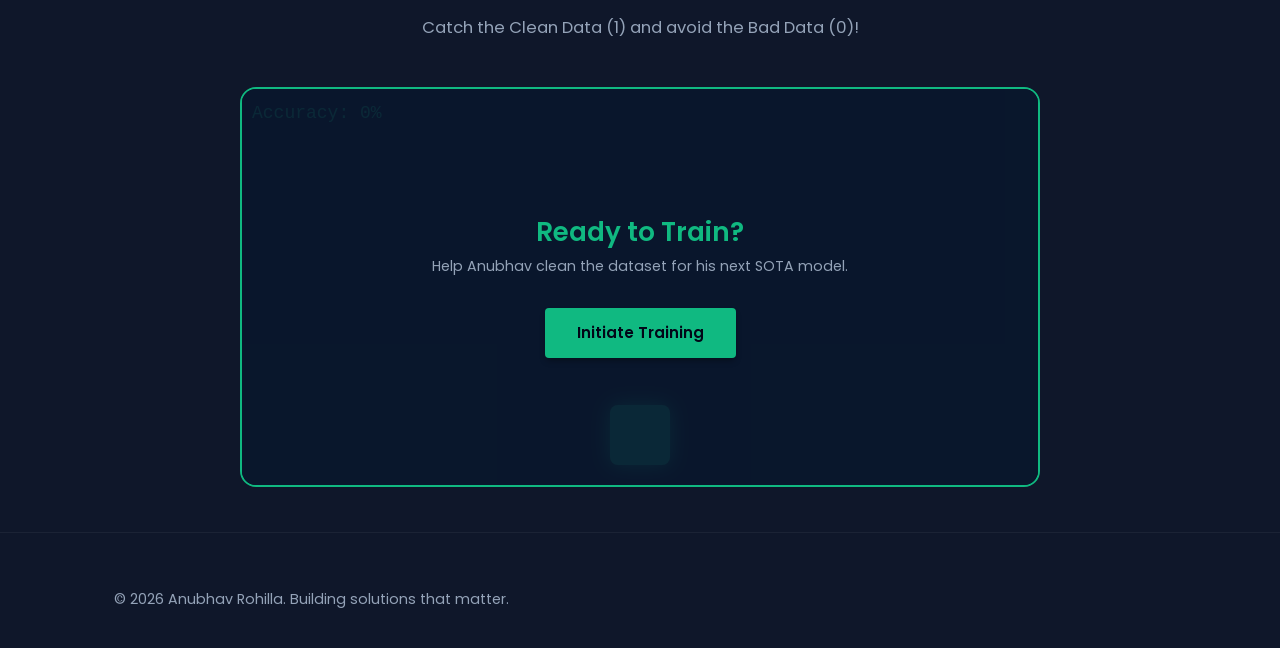
==== commit e4b591b7: "feat: Add Salesforce certification and Figma/UX skills, update social links, and remove testimonials" ====
--- a/index.html
+++ b/index.html
@@ -483,23 +483,29 @@
                 </div>
                 <div class="col-md-6" data-aos="fade-left">
                     <div class="glass-panel p-4 h-100">
-                        <h4 style="color: var(--accent); margin-bottom: 1.5rem;"><i data-feather="smile"
-                                style="margin-right: 10px;"></i>What People Say</h4>
-                        <div class="testimonial-card">
-                            <p style="font-style: italic; color: var(--text-secondary); margin-bottom: 1rem;">"Anubhav's
-                                ability to bridge the gap between complex ML models and production-ready APIs is
-                                exceptional. His focus on data integrity is top-tier."</p>
-                            <div class="d-flex align-items-center">
-                                <div
-                                    style="width: 40px; height: 40px; background: var(--accent-soft); border-radius: 50%; display: flex; align-items: center; justify-content: center; margin-right: 0.75rem; color: var(--accent);">
-                                    AR</div>
-                                <div>
-                                    <h6 style="margin: 0; font-size: 0.9rem;">Lead Engineer</h6>
-                                    <p style="margin: 0; font-size: 0.75rem; color: var(--text-secondary);">Techventive
-                                        IT Solutions</p>
-                                </div>
+                        <h4 style="color: var(--accent); margin-bottom: 1.5rem;"><i data-feather="cloud"
+                                style="margin-right: 10px;"></i>Trailblazer & Design</h4>
+
+                        <!-- Salesforce -->
+                        <div class="d-flex align-items-center mb-4">
+                            <div style="font-size: 2rem; color: var(--light); font-weight: 700; margin-right: 1rem;">
+                                15k+
                             </div>
-                        </div>
+                            <div style="font-size: 0.9rem; color: var(--text-secondary);">Trailblazer
+                                Points<br>Adventurer Rank (36 Badges)</div>
+                        </div>
+
+                        <!-- Figma -->
+                        <div class="d-flex align-items-center mb-3">
+                            <div style="font-size: 2rem; color: var(--light); font-weight: 700; margin-right: 1rem;"><i
+                                    data-feather="figma" style="width: 38px; height: 38px; color: var(--light);"></i>
+                            </div>
+                            <div style="font-size: 0.9rem; color: var(--text-secondary);">Figma Creator<br>4 Public
+                                UI/UX Projects</div>
+                        </div>
+
+                        <p style="color: var(--text-secondary); margin-top: 1.25rem;">Blending powerful intelligent
+                            pipelines with smooth, human-centric UI/UX and Agentforce automation.</p>
                     </div>
                 </div>
             </div>
@@ -570,6 +576,13 @@
                         </a>
                         <a href="https://linkedin.com/in/anubhav-rohilla" target="_blank" aria-label="LinkedIn Profile">
                             <i data-feather="linkedin"></i>
+                        </a>
+                        <a href="https://figma.com/@designwithanu" target="_blank" aria-label="Figma Profile">
+                            <i data-feather="figma"></i>
+                        </a>
+                        <a href="https://www.salesforce.com/trailblazer/arohilla16" target="_blank"
+                            aria-label="Salesforce Trailblazer">
+                            <i data-feather="cloud"></i>
                         </a>
                         <a href="mailto:kushrohilla10@gmail.com" aria-label="Email Anubhav Rohilla">
                             <i data-feather="mail"></i>
--- a/assets/css/style.css
+++ b/assets/css/style.css
@@ -43,12 +43,34 @@
     box-sizing: border-box;
 }
 
+/* Consistent Professional Container Layout */
+.container {
+    width: 100% !important;
+    max-width: 1100px !important;
+    margin: 0 auto !important;
+    padding-left: 16px !important;
+    padding-right: 16px !important;
+}
+
+@media (min-width: 768px) {
+    .container {
+        padding-left: 24px !important;
+        padding-right: 24px !important;
+    }
+}
+
+html {
+    font-size: 93.75%;
+    /* Scales 16px to 15px, reducing text/margin visually */
+}
+
 body {
     background-color: var(--primary);
     color: var(--text-primary);
     font-family: 'Poppins', sans-serif;
     overflow-x: hidden;
-    line-height: 1.7;
+    line-height: 1.6;
+    font-size: 0.95rem;
 }
 
 h1,
@@ -365,7 +387,6 @@
 /* =====================================================
    SECTION STYLES
    ===================================================== */
-
 .section-title {
     font-size: clamp(1.8rem, 4vw, 2.5rem);
     font-weight: 700;
--- a/assets/css/responsive.css
+++ b/assets/css/responsive.css
@@ -1,4 +1,3 @@
-
 /* =====================================================
    1. UNIVERSAL MOBILE BASE
    ===================================================== */
@@ -49,11 +48,9 @@
     display: inline-block;
 }
 
-/* Fix horizontal overflow everywhere */
-body,
-section,
-.container,
-.row {
+/* Fix horizontal overflow */
+html,
+body {
     max-width: 100%;
     overflow-x: hidden;
 }
@@ -239,7 +236,7 @@
         min-height: 160px !important;
     }
 
-    .profile-container > i[data-feather] {
+    .profile-container>i[data-feather] {
         width: 80px !important;
         height: 80px !important;
     }
@@ -279,7 +276,7 @@
         min-height: 200px !important;
     }
 
-    .profile-container > i[data-feather] {
+    .profile-container>i[data-feather] {
         width: 100px !important;
         height: 100px !important;
     }
@@ -329,11 +326,6 @@
     .py-4 {
         padding-top: 1.5rem !important;
         padding-bottom: 1.5rem !important;
-    }
-
-    .container {
-        padding-left: 1rem;
-        padding-right: 1rem;
     }
 
     .section-title {
@@ -660,9 +652,20 @@
     }
 
     @keyframes flow {
-        0%   { transform: rotate(90deg) translateX(-5px); opacity: 0.2; }
-        50%  { transform: rotate(90deg) translateX(5px);  opacity: 1;   }
-        100% { transform: rotate(90deg) translateX(-5px); opacity: 0.2; }
+        0% {
+            transform: rotate(90deg) translateX(-5px);
+            opacity: 0.2;
+        }
+
+        50% {
+            transform: rotate(90deg) translateX(5px);
+            opacity: 1;
+        }
+
+        100% {
+            transform: rotate(90deg) translateX(-5px);
+            opacity: 0.2;
+        }
     }
 }
 
@@ -913,7 +916,8 @@
     }
 
     .form-control {
-        font-size: 16px !important; /* Prevents iOS zoom on input focus */
+        font-size: 16px !important;
+        /* Prevents iOS zoom on input focus */
         padding: 10px 14px !important;
     }
 
@@ -938,6 +942,7 @@
    ===================================================== */
 
 @media (max-width: 479px) {
+
     /* Resume download area */
     iframe {
         height: 420px !important;
@@ -992,6 +997,7 @@
    ===================================================== */
 
 @media (max-width: 479px) {
+
     /* About hero section */
     section[style*="margin-top: 80px"] {
         margin-top: 70px !important;
@@ -1017,7 +1023,7 @@
         gap: 0.75rem !important;
     }
 
-    .glass-panel .d-flex > div[style*="50px"] {
+    .glass-panel .d-flex>div[style*="50px"] {
         width: 42px !important;
         height: 42px !important;
         min-width: 42px;
@@ -1120,6 +1126,7 @@
    ===================================================== */
 
 @media (max-width: 767px) {
+
     /* Prevent hover styles sticking after tap on mobile */
     .btn-cyber:hover,
     .btn-outline-cyber:hover,
@@ -1170,15 +1177,6 @@
    ===================================================== */
 
 @supports (padding: max(0px)) {
-    body {
-        padding-left: max(0px, env(safe-area-inset-left));
-        padding-right: max(0px, env(safe-area-inset-right));
-    }
-
-    .navbar {
-        padding-left: max(0px, env(safe-area-inset-left));
-        padding-right: max(0px, env(safe-area-inset-right));
-    }
 
     .footer {
         padding-bottom: max(1.75rem, env(safe-area-inset-bottom));
@@ -1230,7 +1228,8 @@
    ===================================================== */
 
 @media (-webkit-min-device-pixel-ratio: 2),
-       (min-resolution: 192dpi) {
+(min-resolution: 192dpi) {
+
     /* Ensure crisp borders */
     .navbar,
     .glass-panel,
@@ -1245,6 +1244,7 @@
    ===================================================== */
 
 @media print {
+
     .navbar,
     .footer,
     .chatbot-container,
@@ -1265,4 +1265,4 @@
     section {
         page-break-inside: avoid;
     }
-}
+}
